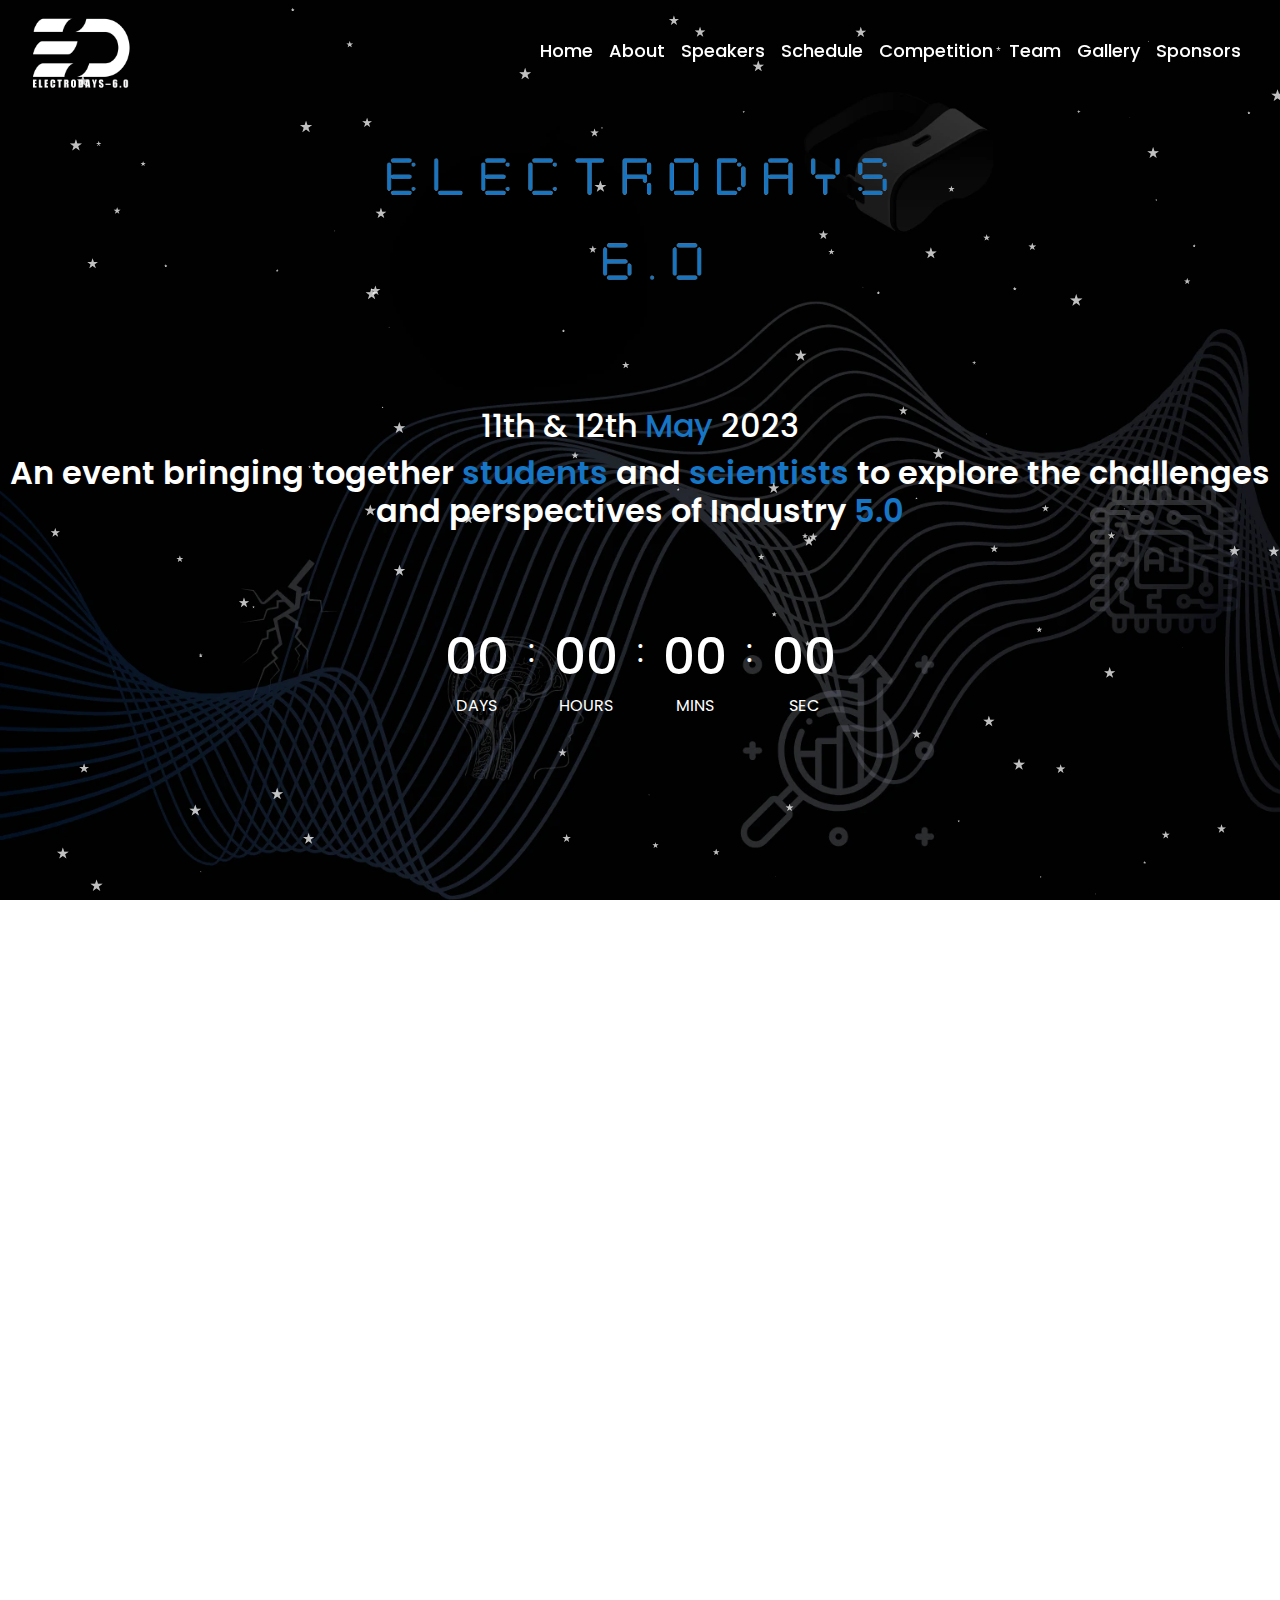
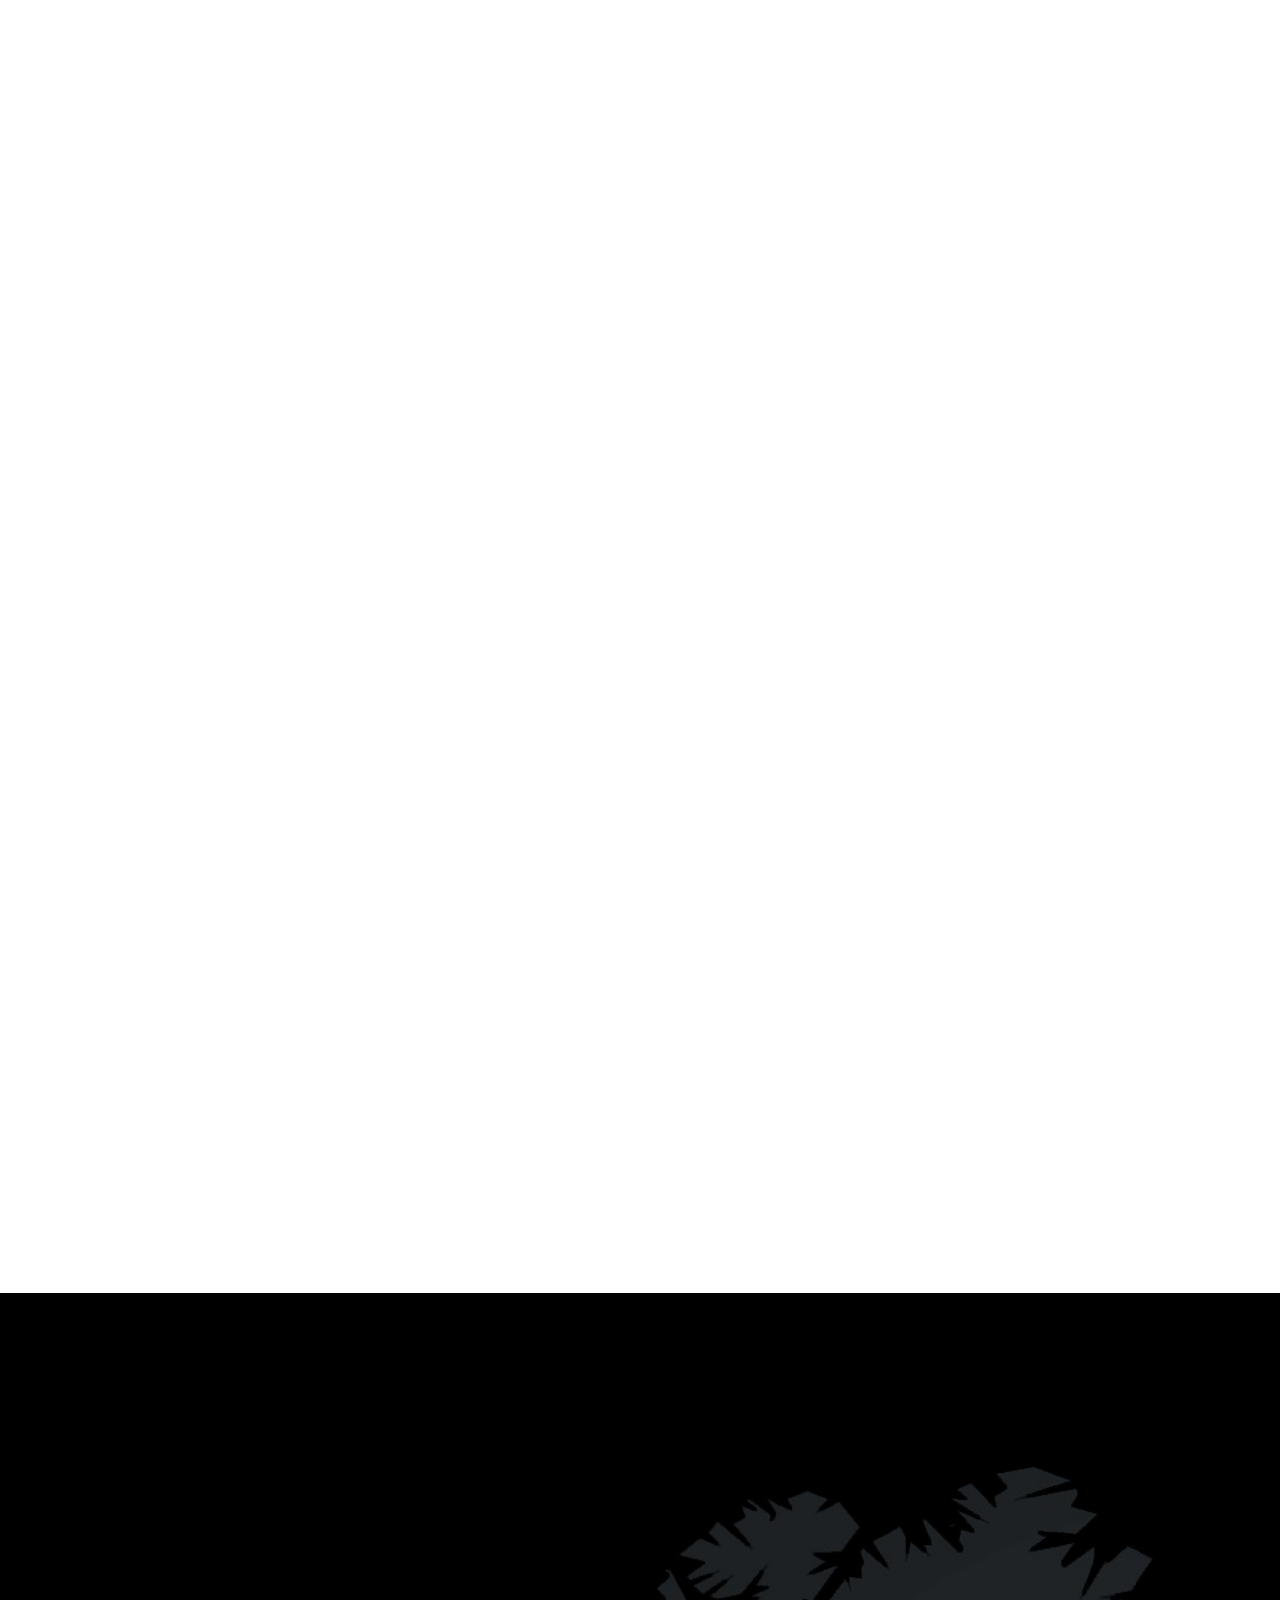
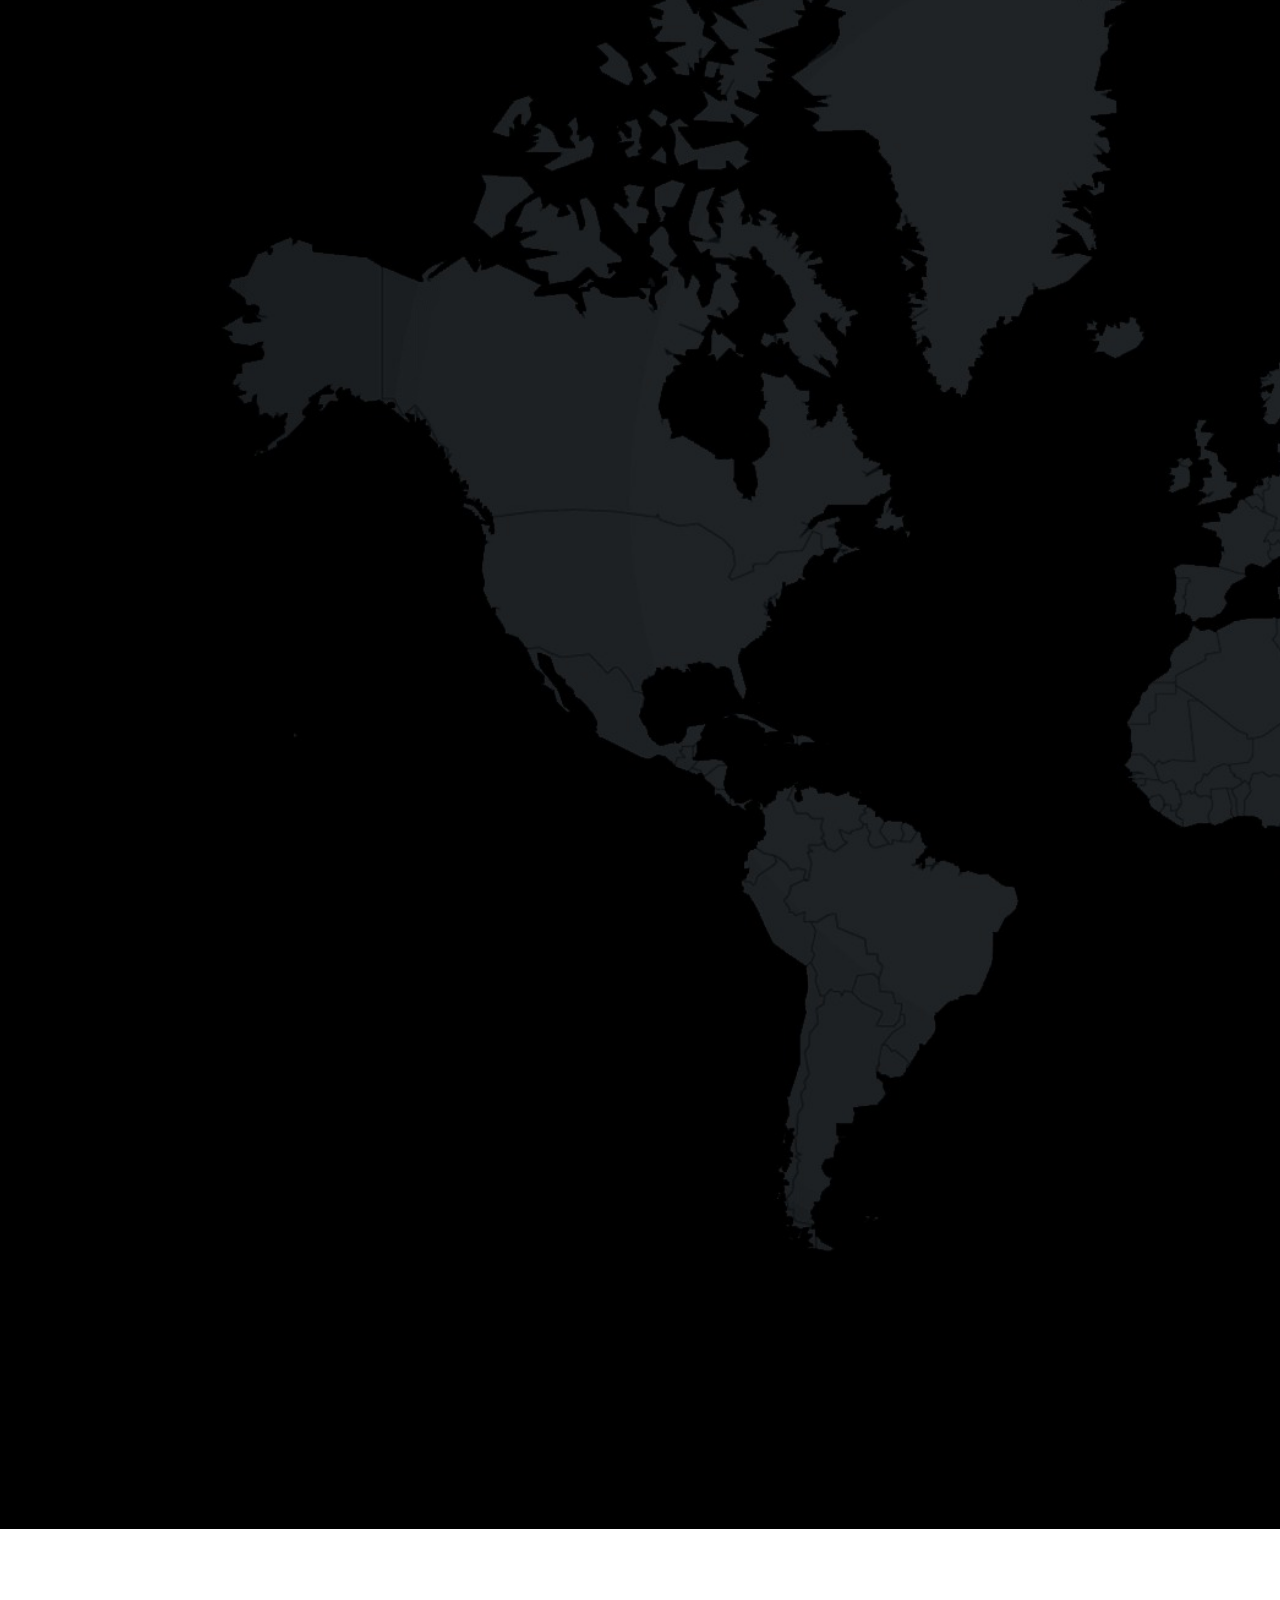
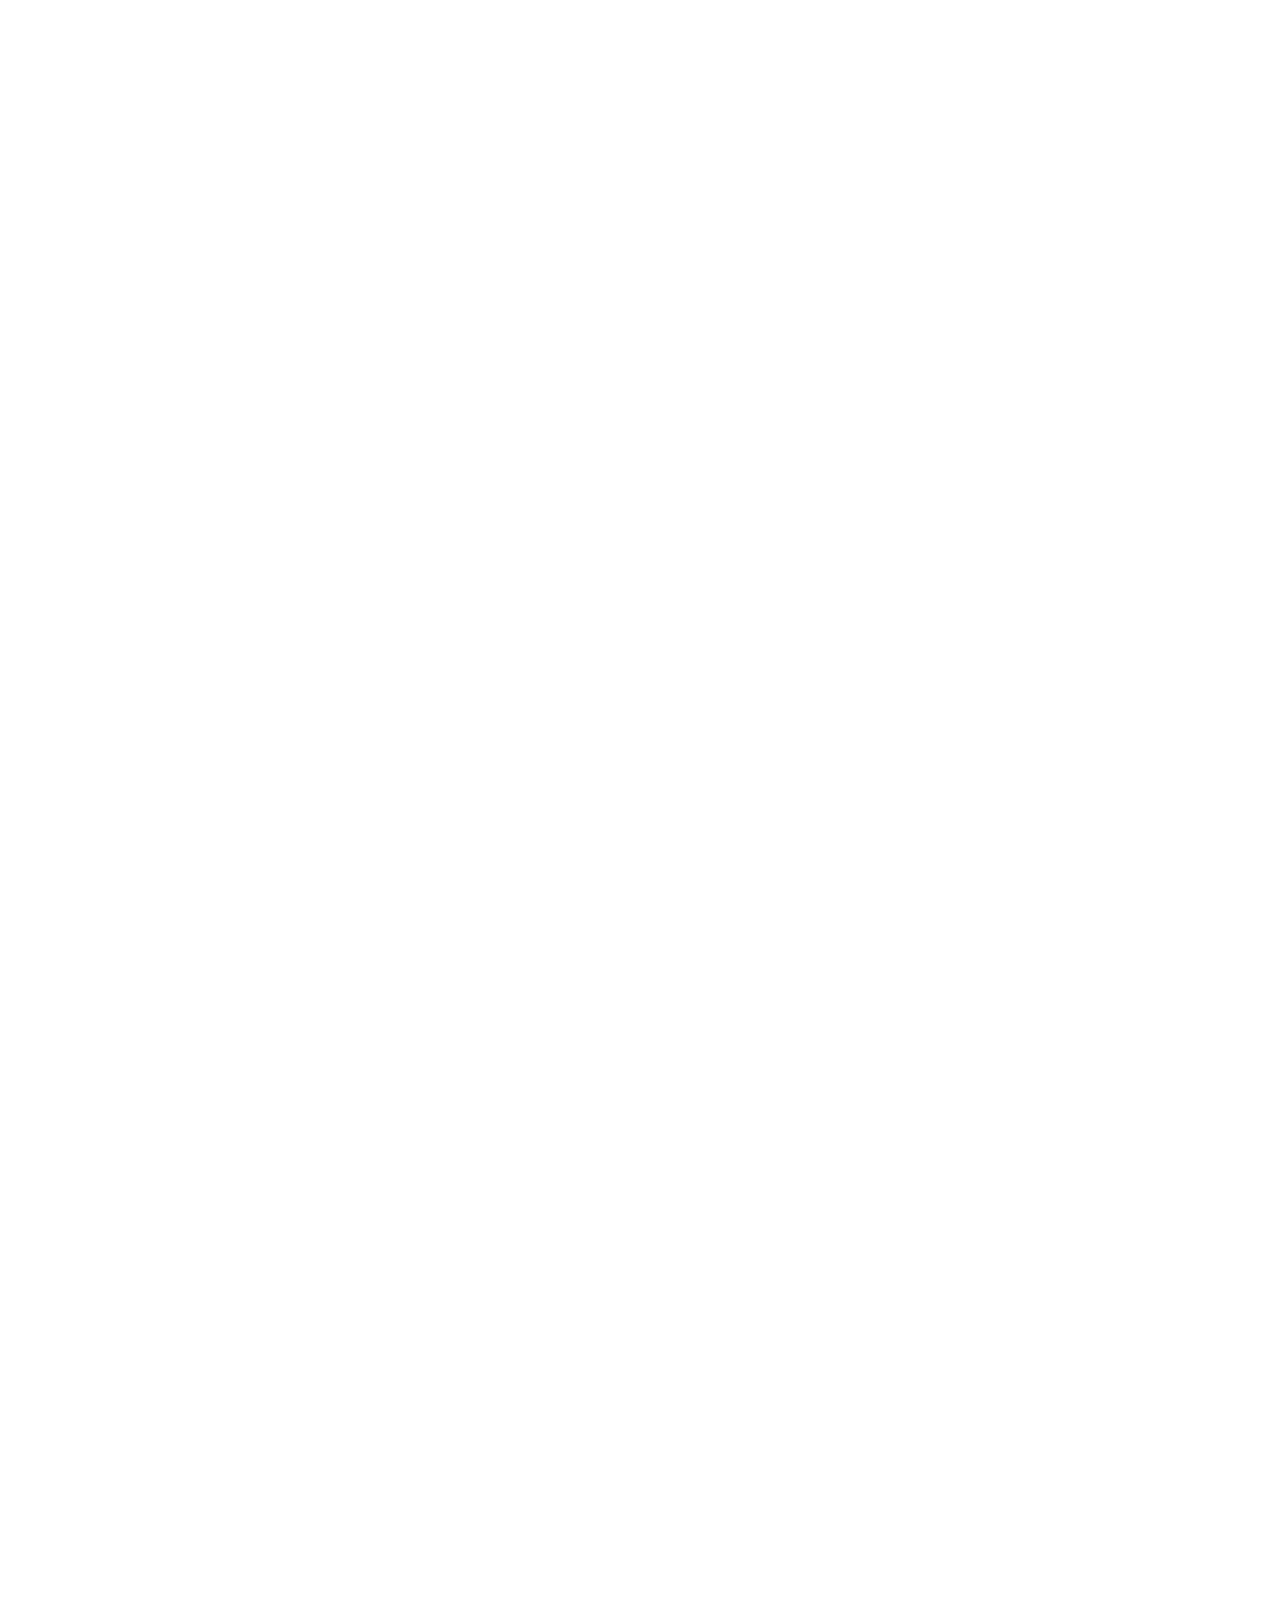
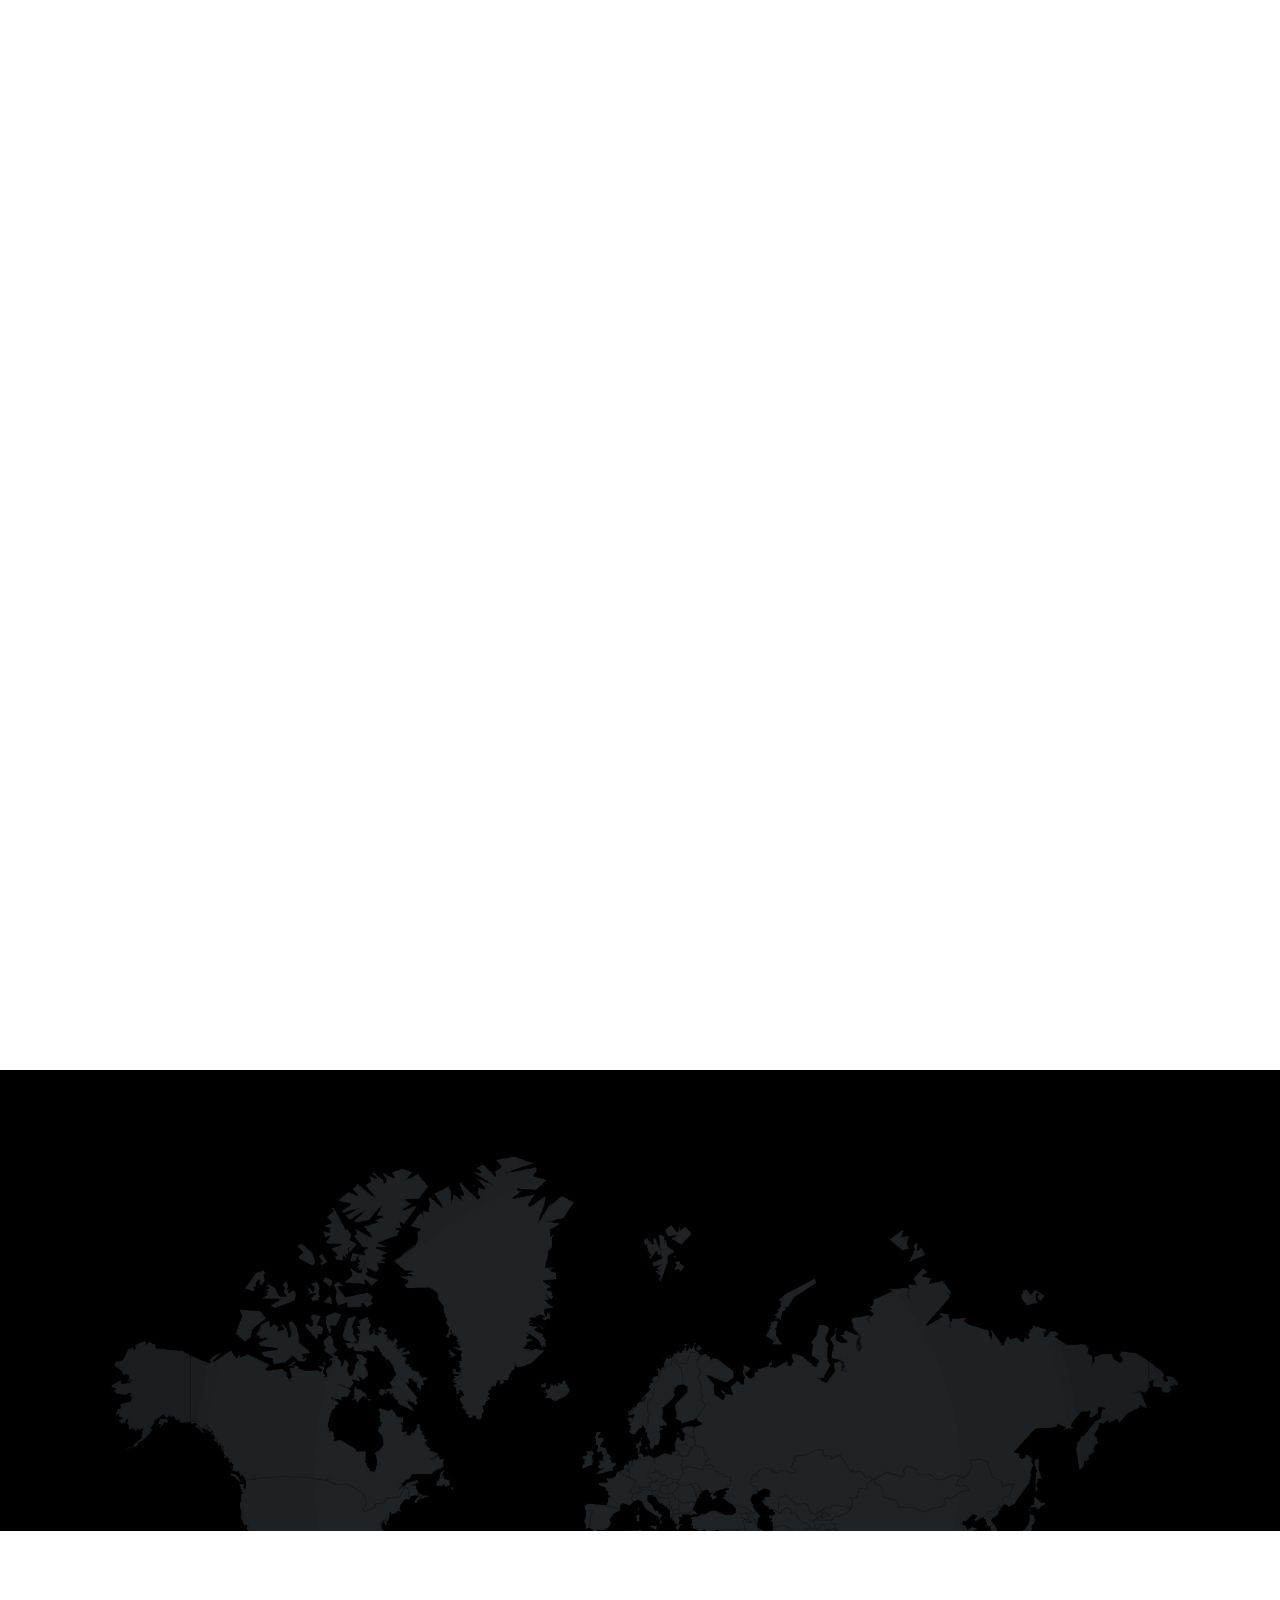
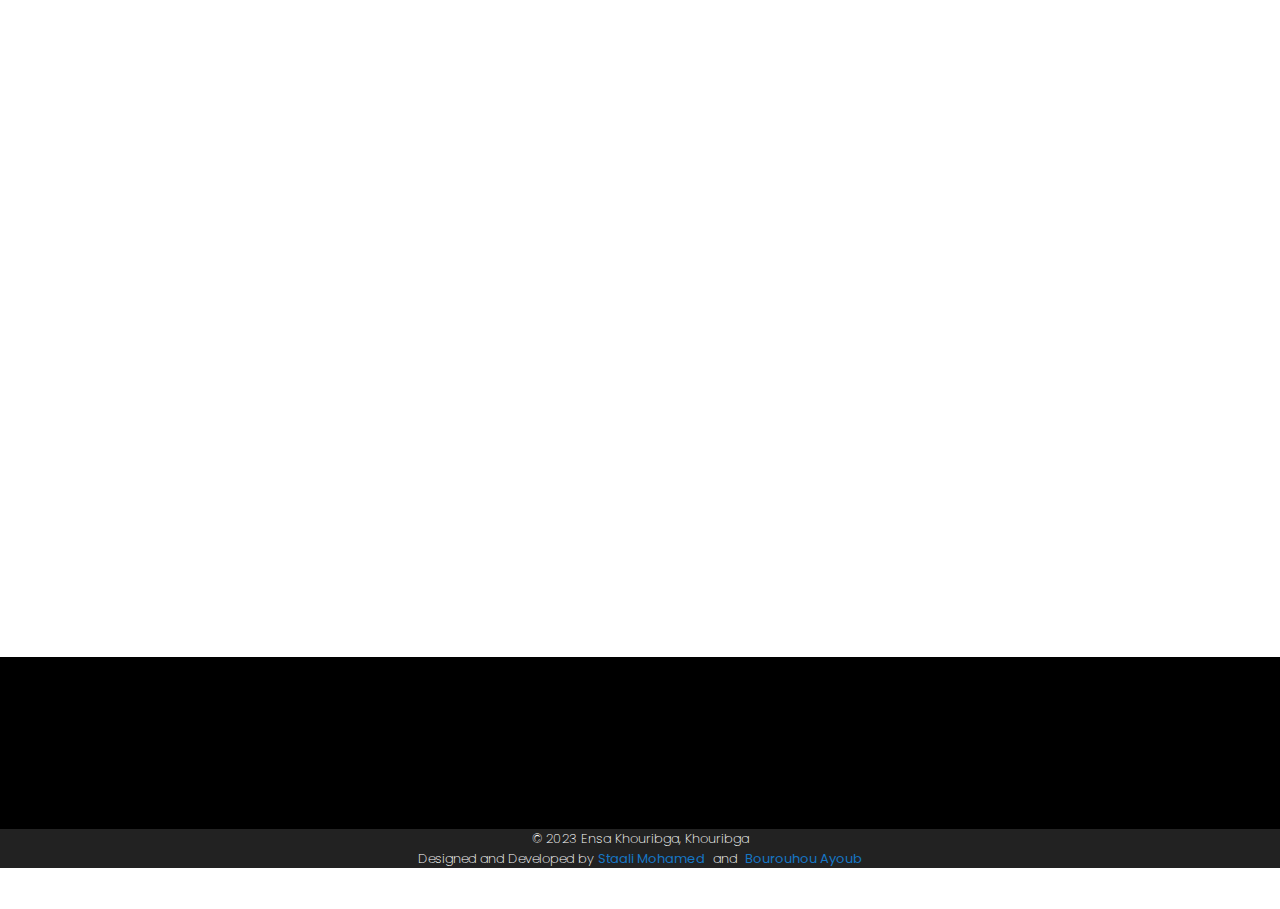
==== index.html @ bda68b0b "adding speakers" ====
<!DOCTYPE html>
<html>
<head>
  <meta name="viewport" content="width=device-width, initial-scale=1.0">

  <link rel="shortcut icon" href="/assets-pictures/ED-logo.webp">

  <!-- Keywords and Tags -->
  <meta name="description" content="ElectroDays 6.0 = organised event. 11th May, at Ensa khouribga, khouribga.">
  <meta name="keywords" content="ElectroDays, National School of Applied Sciences, Khouribga, Technology and Science , event, talks">
  <meta name="robots" content="noindex" />
  <!-- Social media tags -->
  <!-- Open Graph -->
  <meta property="og:title" content="ElectroDaysEvent6.0">
  <meta property="og:description" content="Technology and Science, 11 May, at Ensa khouribga, khouribga.">
  <meta property="og:url" content="https://electrodays.com">




  <title>Electrodays - Event 6.0</title>

  <link rel="stylesheet" href="https://maxcdn.bootstrapcdn.com/bootstrap/4.0.0/css/bootstrap.min.css">
  <link rel="stylesheet" type="text/css" href="css/style.css">
  <link rel="stylesheet" type="text/css" href="css/loader.css">
  <link rel="stylesheet" href="https://unpkg.com/aos@next/dist/aos.css" />
  <script src="https://unpkg.com/aos@next/dist/aos.js"></script>

</head>
<body>
  <div class="se-pre-con">
    <div class="drawing" id="loading">
      <div class="loading-dot"></div>
    </div>
  </div>
  <script>
    AOS.init();
  </script>

  <div id="main">
    <div id="particles-js"></div>
    <header>
      <nav class="navbar navbar-expand-lg navbar-dark bg-trans sticky-top">
        <div class="container-fluid">
          <a class="navbar-brand" href="#">
            <img src="/assets-pictures/ED-blanc-removebg.webp" alt="">
          </a>
          <button class="navbar-toggler" type="button" data-toggle="collapse" data-target="#navbarResponsive" aria-controls="navbarResponsive" aria-expanded="false" aria-label="Toggle navigation">
            <span class="navbar-toggler-icon"></span>
          </button>
          <div class="collapse navbar-collapse" id="navbarResponsive">
            <ul class="navbar-nav ml-auto">
              <li class="nav-item">
                <a class="nav-link" href="#home">Home
                </a>
              </li>
              <li class="nav-item">
                <a class="nav-link" href="#section2">About</a>
              </li>
              <li class="nav-item">
                <a class="nav-link" href="#speakers">Speakers</a>
              </li>
              <li class="nav-item">
                <a class="nav-link" href="#section3">Schedule</a>
              </li>
              <li class="nav-item">
                <a class="nav-link" href="#compitition">Competition</a>
              </li>
              <li class="nav-item">
                  <a class="nav-link" href="#ourteam">Team</a>
                </li>
              <li class="nav-item">
                <a class="nav-link" href="#gallery">Gallery</a>
              </li>
              <li class="nav-item">
                <a class="nav-link" href="#sponsors">Sponsors</a>
              </li>
                
              </ul>
            </div>
          </div>
      </nav>
    </header>
      <div class="container-fluid">
        <div class="row">
          <div class="main-body text-center pt-3">
            <div class="maintitle">
              <img src="/assets-pictures/ELECTRODAYS_6.0-4-removebg-preview.webp">
            </div>
            <div class="dateandplace">
              <h1 class="fs-32 text-white  fw-500">11th & 12th <span class="text-base-color">May</span> 2023 </h1>
              <h1 class="fs-32 text-white  fw-600"> An event bringing together <span class="text-base-color">students</span> and <span class="text-base-color">scientists</span> to explore the challenges and perspectives of Industry <span class="text-base-color">5.0</span> </h1>
            </div>
            <div class="countdown-timer">
              <div class="days">
                <span class="value" id="days">00</span><br>
                <span class="label">DAYS</span>
              </div>
              <span class="colon">:</span>
              <div class="hours">
                <span class="value" id="hours">00</span><br>
                <span class="label">HOURS</span>
              </div>
              <span class="colon">:</span>
              <div class="minutes">
                <span class="value" id="minutes">00</span><br>
                <span class="label">MINS</span>
              </div>
              <span class="colon">:</span>
              <div class="seconds">
                <span class="value" id="seconds">00</span><br>
                <span class="label">SEC</span>
              </div>
            </div>
          </div>
        </div>
      </div>
    </div>
    <div id="section2">
      <h1 class="text-black section2title ff-mont pt-2 fs-40 fw-600" data-aos="fade-up">ELECTO DAYS<span class="text-base-color"> Event 6.0</span></h1>
      <div class="about-us mt-4" data-aos="fade-up" data-aos-duration="1000" >
        <div class="container-fluid">
         <div class="about-main">
          <div class="row">
           <div class="col-md-6">
            <!-- TODO: Add video -->
            <div style="position:relative;height:0;padding-bottom:56.25%"><video src="" width="640" height="360" frameborder="0" style="position:absolute;width:100%;height:100%;left:0" controls autoplay type="video/mp4" id="vid"></video>
            </div>
          </div>
          <div class="col-md-6">
           <div class="about-ted">
            <p class="text-black fs-18 fw-400">
              The Department of Electrical Engineering at the National School of Applied Sciences in Khouribga is organizing the sixth edition of Electrodays on May 11th and 12th, under the theme "Industry 5.0: Challenges and Perspectives." This annual event brings together students, teachers, and businesses to discuss advances in new technologies in the field of electrical engineering.
The organizing committee has chosen Industry 5.0 as the central topic of this edition to analyze the challenges and perspectives of this new industrial era. The following questions will be addressed:
What does the fifth industrial revolution entail?
What are its challenges and perspectives?
What will be the energy policy during this new era?
High-level speakers, including researchers and experts, will participate in conferences and roundtable discussions to share their ideas on the subject. The event also includes an exhibition of different companies in the field, offering students the opportunity to secure an internship, meet award winners, and engage in direct dialogue with company executives.
Finally, the event will feature the international robotics competition "CROMEK," putting several robotics enthusiasts to the test. Come participate in this exciting event to discover the latest advances in electrical engineering and explore the challenges and perspectives of Industry 5.0.</p>
          </div>
        </div>
      </div>
      </div>
    </div>
  </div>
  
</div>
<div id="speakers">
  <div class="container-fluid">
    <div class="row text-center">
      <div class="speakers-title text-center m-3">
       <h1 class="text-black section2title p-3 fs-40 fw-600 ff-mont"  data-aos="fade-up"><span class="text-base-color ">SPEAKERS</span></h1>
     </div>
   </div>
 </div>
 <div class="speaker">
   <div class="container-fluid">
    <!-- Row start -->
    <div class="row">
      <div class="col-md-3">
        <div class="speakers-box" data-aos="zoom-in" data-aos-duration="1000">
          <div class="speakers-imgbox">
            <img src="/assets-pictures/speaker-1.webp">
          </div>
          <div class="speakers-txtbox">
            <h1 class="fs-25 fw-900">Michael Rada</h1>
            <p class="fs-18 fw-500">Gymnasium J.A.Komenskeho, <br>Tchèque</p>
            <a href="Michael-Rada.html"><p class="fs-14 text-base-color">CLICK HERE FOR BRIEF PROFILE OF MICHAEL RADA</p></a>
            </div>
          </div>
      </div>
      <div class="col-md-3">
       <div class="speakers-box" data-aos="zoom-in" data-aos-duration="1000">
            <div class="speakers-imgbox">
              <img src="/assets-pictures/speaker-2.webp">
            </div>
            <div class="speakers-txtbox">
              <h1 class="fs-25 fw-900">Abdelhadi EL Falaki PhD</h1>
              <p class="fs-18 fw-500">Université de Technologie de <br> Compiègne (UTC) - France</p>
              <a href="Abdelhadi-elfalaki.html"><p class="fs-14 text-base-color">CLICK HERE FOR BRIEF PROFILE OF ABDELHADI EL FALAKI</p></a>
            </div>
          </div>
        </div>
        <div class="col-md-3">
          <div class="speakers-box" data-aos="zoom-in" data-aos-duration="1000">
          <div class="speakers-imgbox">
            <img src="/assets-pictures/speaker-3.webp">
          </div>
          <div class="speakers-txtbox">
            <h1 class="fs-25 fw-900">Youssef Ennacir</h1>
            <p class="fs-18 fw-500">Ecole Mohammedia D'Ingenieurs - ISCAE</p>
            <a href="Youssef-Ennacir.html"><p class="fs-14 text-base-color">CLICK HERE FOR BRIEF PROFILE OF YOUSSEF ENNACIR</p></a>
          </div>
        </div>
        </div>
        <div class="col-md-3">
          <div class="speakers-box" data-aos="zoom-in" data-aos-duration="1000">
            <div class="speakers-imgbox">
              <img src="/assets-pictures/speaker-4.webp">
            </div>
            <div class="speakers-txtbox">
              <h1 class="fs-25 fw-900">Ait El Hadj Hassan Matai</h1>
              <p class="fs-18 fw-500">IAE St Nazair - KB London University - UC Louvain- HARVARD- ESSEC</p>
              <a href="Ait-El-Hadj-Hassan-Matai.html"><p class="fs-14 text-base-color">CLICK HERE FOR BRIEF PROFILE OF AIT EL HADJ HASSAN MATAI</p></a>
            </div>
          </div>
        </div>
      </div>
      <!-- Row end -->

      <!-- Row start -->
    <div class="row">
      <div class="col-md-3">
        <div class="speakers-box" data-aos="zoom-in" data-aos-duration="1000">
          <div class="speakers-imgbox">
            <img src="/assets-pictures/speaker-5.webp">
          </div>
          <div class="speakers-txtbox">
            <h1 class="fs-25 fw-900">Zerhouni Abdellah</h1>
            <p class="fs-18 fw-500">Responsible for professional integration at the INDH platform <br>
              Researcher at Hassan II University</p>
            <a href="Zerhouni-Abdellah.html"><p class="fs-14 text-base-color">CLICK HERE FOR BRIEF PROFILE OF ZERHOUNI ABDELLAH</p></a>
            </div>
          </div>
      </div>
      <div class="col-md-3">
       <div class="speakers-box" data-aos="zoom-in" data-aos-duration="1000">
            <div class="speakers-imgbox">
              <img src="/assets-pictures/speaker-7.webp">
            </div>
            <div class="speakers-txtbox">
              <h1 class="fs-25 fw-900">Oumayma Graoui</h1>
              <p class="fs-18 fw-500">Human Resources Director at Shellboxes | Human Resources Director at Octav</p>
              <a href="Oumayma-Graoui.html"><p class="fs-14 text-base-color">CLICK HERE FOR BRIEF PROFILE OF OUMAYMA GRAOUI</p></a>
            </div>
          </div>
        </div>
        <div class="col-md-3">
          <div class="speakers-box" data-aos="zoom-in" data-aos-duration="1000">
          <div class="speakers-imgbox">
            <img src="/assets-pictures/speaker-6.webp">
          </div>
          <div class="speakers-txtbox">
            <h1 class="fs-25 fw-900">Jordi Carrabina</h1>
            <p class="fs-18 fw-500">Director Of Centre for Ambient intelligence and Accessibility - Catalonia</p>
            <a href="Jordi-Carrabina.html"><p class="fs-14 text-base-color">CLICK HERE FOR BRIEF PROFILE OF JORDI CARRABINA</p></a>
          </div>
        </div>
        </div>
        <div class="col-md-3">
          <div class="speakers-box" data-aos="zoom-in" data-aos-duration="1000">
            <div class="speakers-imgbox">
              <img src="/assets-pictures/speaker-8.webp">
            </div>
            <div class="speakers-txtbox">
              <h1 class="fs-25 fw-900">Youness Bouthir</h1>
              <p class="fs-18 fw-500">Administrative and Financial Director of Digital Schools (1337 and YouCode Morocco) and Adjunct University Lecturer</p>
              <a href="Youness-Bouthir.html"><p class="fs-14 text-base-color">CLICK HERE FOR BRIEF PROFILE OF YOUNESS BOUTHIR</p></a>
            </div>
          </div>
        </div>
      </div>
      <!-- Row end -->
    </div>
  </div>
</div>
<div id="section3">
  <div class="container-fluid">
    <div class="row text-center">
      <div class="pastevents pt-3" data-aos="fade-up" >
        <h1 class="text-white fs-40 fw-900"><span class="cl-red fw-800 font-family-alt">Event</span> Schedule</h1>
    </div>
    </div>
  </div>
  <div class="container-fluid">
    <div class="container" data-aos="fade-up" data-aos-duration="1000">
      <!-- Day 1 Part -->
      <div class="day-one">
        <div class="title">
          <h4 class="text-white fs-25 fw-900">Day<span class="cl-red fw-800 font-family-alt"> 1</span></h4>
        </div>

        <!--! Item Start -->
        <div class="resume-item">
          <div class="item-arrow"></div>
          <h5 class="text-white fs-22 fw-900">09:00</h5>
          <p class="text-justify text-white fs-16 fw-500">Welcoming guests</p>
        </div>
        <!--! Item End -->

        <!--! Item Start -->
        <div class="resume-item">
          <div class="item-arrow"></div>
          <h5 class="text-white fs-22 fw-900">09:45</h5>
          <p class="text-justify text-white fs-16 fw-500">Opening speech of event 6.0
            <ul class="text-justify text-white fs-16 fw-500">
              <li>President of USMS <br>
              <span class="cl-red fw-800 font-family-alt fs-14">Mr. MUSTAPHA ABOUMAAROUF</span></li>
              <li>Director of ENSA Khouribga <br>
              <span class="cl-red fw-800 font-family-alt fs-14">Mr. MOHAMMED SAJIEDDINE</span></li>
              <li>Coordinator of Electrical Engineering Department <br>
              <span class="cl-red fw-800 font-family-alt fs-14">Mr. SALAH EDDINE KHAMLICH</span></li>
              <li>President of ELECTRODAYS 6.0 <br>
              <span class="cl-red fw-800 font-family-alt fs-14">Mr. SOUFIANE DAIF</span></li>
              <li>Founder of Industry 5.0</li>
            </ul>
          </p>
        </div>
        <!--! Item End -->

        <!--! Item Start -->
        <div class="resume-item">
          <div class="item-arrow"></div>
          <h5 class="text-white fs-22 fw-900">10:30</h5>
          <p class="text-justify text-white fs-14 fw-500">
            1st Conference
          </p>
        </div>
        <!--! Item End -->
        
        <!--! Item Start -->
        <div class="resume-item">
          <div class="item-arrow"></div>
          <h5 class="text-white fs-22 fw-900">11:35</h5>
          <p class="text-justify text-white fs-16 fw-500">Visit to the forum and projects</p>
        </div>
        <!--! Item End -->

        <!--! Item Start -->
        <div class="resume-item">
          <div class="item-arrow"></div>
          <h5 class="text-white fs-22 fw-900">12:20</h5>
          <p class="text-justify text-white fs-16 fw-500">Pause-Café</p>
        </div>
        <!--! Item End -->

        <!--! Item Start -->
        <div class="resume-item">
          <div class="item-arrow"></div>
          <h5 class="text-white fs-22 fw-900">12:40</h5>
          <p class="text-justify text-white fs-16 fw-500">2nd Conference</p>
        </div>
        <!--! Item End -->
        <div class="title bg-grey">
          <h4 class="text-white fs-25 fw-900">14h00 - <span class="cl-red fw-800 font-family-alt"> Lunch break </span> - 16h00</h4>
        </div>

        <!--! Item Start -->
        <div class="resume-item">
          <div class="item-arrow"></div>
          <h5 class="text-white fs-22 fw-900">16:00</h5>
          <p class="text-justify text-white fs-16 fw-500">Roundtable discussion</p>
        </div>
        <!--! Item End -->

        <!--! Item Start -->
        <div class="resume-item">
          <div class="item-arrow"></div>
          <h5 class="text-white fs-22 fw-900">16:50</h5>
          <p class="text-justify text-white fs-16 fw-500">Coaching</p>
        </div>
        <!--! Item End -->

        <!--! Item Start -->
        <div class="resume-item">
          <div class="item-arrow"></div>
          <h5 class="text-white fs-22 fw-900">17:35</h5>
          <p class="text-justify text-white fs-16 fw-500">Entertainment</p>
        </div>
        <!--! Item End -->
      </div>

      <!-- Day 2 Part -->
      <div class="day-two">
        <div class="title">
          <h4 class="text-white fs-25 fw-900">Day<span class="cl-red fw-800 font-family-alt"> 2</span></h4>
        </div>

        <!--! Item Start -->
        <div class="resume-item">
          <div class="item-arrow"></div>
          <h5 class="text-white fs-22 fw-900">09:30</h5>
          <p class="text-justify text-white fs-16 fw-500">Opening speech
            <ul class="text-justify text-white fs-16 fw-500">
              <li>Director's speech of ENSA Khouribga<br>
                <span class="cl-red fw-800 font-family-alt fs-14">Mr. MOHAMMED SAJIEDDINE</span></li>
              <li>Speech of the President of OPEN MIND club<br>
                <span class="cl-red fw-800 font-family-alt fs-14">SALMA GHOUNAN</span></li>
            </ul>
          </p>
        </div>
        <!--! Item End -->

        <!--! Item Start -->
        <div class="resume-item">
          <div class="item-arrow"></div>
          <h5 class="text-white fs-22 fw-900">09:45</h5>
          <p class="text-justify text-white fs-16 fw-500">
            3rd Conference
          </p>
        </div>
        <!--! Item End -->

        <!--! Item Start -->
        <div class="resume-item">
          <div class="item-arrow"></div>
          <h5 class="text-white fs-22 fw-900">10:00</h5>
          <p class="text-justify text-white fs-16 fw-500">Start of CROMEK 6.0 competition (1st Trial)</p>
        </div>
        <!--! Item End -->

        <!--! Item Start -->
        <div class="resume-item">
          <div class="item-arrow"></div>
          <h5 class="text-white fs-22 fw-900">11:00</h5>
          <p class="text-justify text-white fs-16 fw-500">Selection of projects for the ideas competition</p>
        </div>
        <!--! Item End -->

        <!--! Item Start -->
        <div class="resume-item">
          <div class="item-arrow"></div>
          <h5 class="text-white fs-22 fw-900">13:30</h5>
          <p class="text-justify text-white fs-16 fw-500"><ul class="text-justify text-white fs-16 fw-500">
            <li>Presentation of projects for the ideas competition</li>
            <li>Continuation of CROMEK competition (2nd Trial)</li>
          </ul></p>
        </div>
        <!--! Item End -->

        <div class="title bg-grey">
          <h4 class="text-white fs-25 fw-900">15h30 - <span class="cl-red fw-800 font-family-alt"> Lunch break </span> - 16h30</h4>
        </div>

        <!--! Item Start -->
        <div class="resume-item">
          <div class="item-arrow"></div>
          <h5 class="text-white fs-22 fw-900">16:30</h5>
          <p class="text-justify text-white fs-16 fw-500">Sharing experiences</p>
        </div>
        <!--! Item End -->

        <!--! Item Start -->
        <div class="resume-item">
          <div class="item-arrow"></div>
          <h5 class="text-white fs-22 fw-900">17:15</h5>
          <p class="text-justify text-white fs-16 fw-500">Announcement of results</p>
        </div>
        <!--! Item End -->

        <!--! Item Start -->
        <div class="resume-item">
          <div class="item-arrow"></div>
          <h5 class="text-white fs-22 fw-900">18:00</h5>
          <p class="text-justify text-white fs-16 fw-500">Closing of the event</p>
        </div>
        <!--! Item End -->
      </div>
    </div>
  </div>
</div>

<!-- ---------------------------------------------- -->
<div id="compitition">
  <div class="container-fluid">
    <div class="row text-center">
      <div class="speakers-title text-center">
       <h1 class="text-black section2title  fs-40 fw-600 ff-mont"  data-aos="fade-up"><span class="text-base-color ">COMPETITION</span></h1>
     </div>
   </div>
   <div class="about-us mt-4" data-aos="fade-up" data-aos-duration="1000" >
    <div class="container-fluid">
     <div class="about-main">
      <div class="row">
        <div class="col-md-6">
          <div class="about-ted">
           <p class="text-black fs-14 fw-400">
            Since its creation, the OPEN MIND club at the National School of Applied Sciences in
            Khouribga has been annually organizing the CROMEK International Robotics
            Competition. CROMEK is a competition open to anyone interested in the field of robotics
            and its applications. It is a real platform for meetings and exchanging ideas between
            students from different international schools and universities. This year, CROMEK is
            back in May 2023 at the National School of Applied Sciences in Khouribga for its 6th
            edition. This edition is open to an international audience in substance and form.
            
            Indeed, the planned challenges not only present a playful and technological challenge
            but also a creative one, both in terms of technical aspects and time management. This
            event is aimed at people with innovative ideas, passionate about robotics and new
            technologies. CROMEK participants gather to share their ideas, knowledge, and skills in
            advanced sciences, to debate around a smoking engine and admire the tricks and
            systems invented. In fact, it is a time of entertainment for a varied and warm audience
            who come to encourage all these young people and observe the robots up close and in
            action. This competition allows young people to be the actors of their learning and to
            put into practice knowledge, know-how, and soft skills, and to showcase their
            achievements by participating in a playful and friendly technological event.</p>
         </div>
       </div>
       <div class="col-md-6 center">
        <div class="btn-container">
          <div class="joinusbutton fs-18 fw-500">
          <a href="https://docs.google.com/forms/d/e/1FAIpQLScfSdWc9yJXDT0F0GQstUj-O9opsRItqCU5iuYNF0i5nYEAvg/viewform " target="_blank">JOIN US</a>
        </div>
          <div class="joinusbutton fs-18 fw-500">
          <a href="https://drive.google.com/drive/u/0/folders/1Fudwdfx5nZ3fSxGcpdAVuWfOh0anerbT " target="_blank">MORE INFOS</a>
        </div>
        </div>
      </div>
  </div>
  </div>


  <!-- comp row here -->
  <div class="row row-grid">
    <div class="text-center center" data-aos="fade-up" data-aos-duration="500">
      <div class="compititionimg" data-small="small">
       <img src="/assets-pictures/compitition/AIAC.png">
      </div>
    </div>
    <div class=" text-center center" data-aos="fade-up" data-aos-duration="500">
      <div class="compititionimg " >
        <img src="/assets-pictures/compitition/ECC.png">
      </div>
    </div>
    <div class=" text-center center" data-aos="fade-up" data-aos-duration="500">
     <div class="compititionimg " >
     <img src="/assets-pictures/compitition/EIDIA.png">
 </div>
 </div>
    <div class=" text-center center" data-aos="fade-up" data-aos-duration="500">
     <div class="compititionimg  center">
     <img src="/assets-pictures/compitition/EMI.png">
 </div>
 </div>
    <div class=" text-center center" data-aos="fade-up" data-aos-duration="500">
     <div class="compititionimg  center">
     <img src="/assets-pictures/compitition/ENSA BERRECHID.png">
 </div>
 </div>
    <div class=" text-center center" data-aos="fade-up" data-aos-duration="500">
     <div class="compititionimg center">
     <img src="/assets-pictures/compitition/ENSA JEDIDA.png">
 </div>
 </div>
    <div class=" text-center center" data-aos="fade-up" data-aos-duration="500">
     <div class="compititionimg center">
     <img src="/assets-pictures/compitition/ensa-kech.png">
 </div>
 </div>
    <div class=" text-center center" data-aos="fade-up" data-aos-duration="500">
     <div class="compititionimg center">
     <img src="/assets-pictures/compitition/UEMF.png">
 </div>
 </div>

    <div class="text-center center" data-aos="fade-up" data-aos-duration="500">
      <div class="compititionimg">
       <img src="/assets-pictures/compitition/ensam casa.png">
      </div>
    </div>
    <div class=" text-center center" data-aos="fade-up" data-aos-duration="500">
      <div class="compititionimg ">
        <img src="/assets-pictures/compitition/ensam-mk.png">
      </div>
    </div>
    <div class=" text-center center" data-aos="fade-up" data-aos-duration="500">
     <div class="compititionimg ">
     <img src="/assets-pictures/compitition/ensamrabat.png">
 </div>
 </div>
    <div class=" text-center center" data-aos="fade-up" data-aos-duration="500">
     <div class="compititionimg  center">
     <img src="/assets-pictures/compitition/FPK.png">
 </div>
 </div>
    <div class=" text-center center" data-aos="fade-up" data-aos-duration="500">
     <div class="compititionimg  center">
     <img src="/assets-pictures/compitition/FS meknes.png">
 </div>
 </div>
    <div class=" text-center center" data-aos="fade-up" data-aos-duration="500">
     <div class="compititionimg center" >
     <img src="/assets-pictures/compitition/FST BM.PNG">
 </div>
 </div>
    <div class=" text-center center" data-aos="fade-up" data-aos-duration="500">
     <div class="compititionimg center">
     <img src="/assets-pictures/compitition/FST TANGER.png">
 </div>
 </div>
</div>
</div>
</div>
 </div>
</div>

<!-- ------------------------------------------- -->
<div id="ourteam">
  <div class="container-fluid">
    <div class="row text-center">
      <div class="speakers-title text-center">
       <h1 class="text-black section2title  fs-40 fw-600 ff-mont"  data-aos="fade-up"><span class="text-base-color ">OUR TEAM</span></h1>
     </div>
   </div>
 </div>
  <div class="ourteamlist">
    <div class="container-fluid">
    <div class="row">
      <div class="ourteamtitle w-100 text-center m-3">
        <div class="text-black fw-500 fs-20 font-family-alt" data-aos="fade-up">ORGANISER</div>
      </div>
    </div>
    <div class="orgnisers">
    <div class="row d-flex justify-content-center">
      
      <div class="col-sm-3">
        <div class="teamprofile"  data-aos="zoom-in" data-aos-duration="1000"> 
          <div class="teamprofileimg">
             <img src="/assets-pictures/organiser.webp"> 
          </div>
          <div class="teamprofiletxt">
            <a href="https://www.linkedin.com/in/khamlich-salaheddine-271322137/" target="_blank"><h1 class="fs-16 fw-900">khamlich salaheddine</h1></a>
            <p class="fs-14 fw-500">Coordinator of the Electrodays event</p> 
          </div>
        </div>
      </div>
    </div>
    </div>
    <div class="row">
      <div class="ourteamtitle w-100 text-center m-3">
        <div class="text-black fw-500 fs-20 font-family-alt" data-aos="fade-up">DEVELOPERS</div>
      </div>
    </div>
    <div class="orgnisers">
    <div class="row d-flex justify-content-center">
      <div class="col-sm-3">
        <div class="teamprofile"  data-aos="zoom-in" data-aos-duration="1000">
          <div class="teamprofileimg">
             <img src="/assets-pictures/developer-1.webp"> 
          </div>
          <div class="teamprofiletxt">
            <a href="https://www.linkedin.com/in/ayoub-bourouhou-975483216/" target="_blank"><h1 class="fs-16 fw-900">Bourouhou Ayoub</h1></a>
            <p class="fs-14 fw-500">Member of the Electrodays Event</p> 
          </div>
        </div>
      </div>
      <div class="col-sm-3">
        <div class="teamprofile"  data-aos="zoom-in" data-aos-duration="1000"> 
          <div class="teamprofileimg">
             <img src="/assets-pictures/developer-2.webp"> 
          </div>
          <div class="teamprofiletxt">
            <a href="https://www.linkedin.com/in/simo-staali-5b9429249/" target="_blank"><h1 class="fs-16 fw-900">Staali Mohamed</h1></a>
            <p class="fs-14 fw-500">Engineer student at ENSA Khouribga</p> 
          </div>
        </div>
      </div>
    </div>
    </div>
    <div class="row ">
      <div class="ourteamtitle w-100 text-center m-3">
        <div class="text-black fw-500 fs-20 font-family-alt" data-aos="fade-up">CORE TEAM</div>
      </div>
    </div>
    <div class="coreteam">
    <div class="row d-flex justify-content-center">
      <div class="col-md-3">
        <div class="teamprofile"  data-aos="zoom-in" data-aos-duration="1000">
          <div class="teamprofileimg">
             <img src="/assets-pictures/daif-soufiane.webp"> 
          </div>
          <div class="teamprofiletxt">
            <a href="https://www.linkedin.com/in/soufiane-daif-a31322201/" target="_blank"><h1 class="fs-16 fw-900">Daif Soufiane</h1></a>
            <p class="fs-14 fw-500">President</p>
          </div>
        </div>
      </div>
      <div class="col-md-3">
        <div class="teamprofile"  data-aos="zoom-in" data-aos-duration="1000">
          <div class="teamprofileimg">
             <img src="/assets-pictures/el-rhririss-ikram.webp"> 
          </div>
          <div class="teamprofiletxt">
            <a href="https://www.linkedin.com/in/ikram-el-rhririss-547252231/" target="_blank"><h1 class="fs-16 fw-900">El Rhririss Ikram</h1></a> 
            <p class="fs-14 fw-500">Vice President</p>
          </div>
        </div>
      </div>
    </div>
    <div class="row d-flex justify-content-center">
      <div class="col-md-3">
        <div class="teamprofile"  data-aos="zoom-in" data-aos-duration="1000">
          <div class="teamprofileimg">
             <img src="/assets-pictures/zineb-elfoutouhi1.webp"> 
          </div>
          <div class="teamprofiletxt">
            <a href="https://www.linkedin.com/in/zineb-el-foutouhi/" target="_blank"><h1 class="fs-16 fw-900">El Foutouhi Zineb</h1></a>
            <p class="fs-14 fw-500">Responsible for the technical and Media Cell</p>
          </div>
        </div>
      </div>
      <div class="col-md-3">
        <div class="teamprofile"  data-aos="zoom-in" data-aos-duration="1000">
          <div class="teamprofileimg">
             <img src="/assets-pictures/sahil-chaimaa.webp"> 
          </div>
          <div class="teamprofiletxt">
            <a href="https://www.linkedin.com/in/chaimaa-sahil-00a6b921a/" target="_blank"><h1 class="fs-16 fw-900">Sahil Chaimaa</h1></a> 
            <p class="fs-14 fw-500">Responsible for the technical and Media Cell</p>
          </div>
        </div>
      </div>
      <div class="col-md-3">
        <div class="teamprofile"  data-aos="zoom-in" data-aos-duration="1000">
          <div class="teamprofileimg">
             <img src="/assets-pictures/agachour-aya.webp"> 
          </div>
          <div class="teamprofiletxt">
            <a href="https://www.linkedin.com/in/aya-agachour/" target="_blank"><h1 class="fs-16 fw-900">Agachour Aya</h1></a> 
            <p class="fs-14 fw-500">Chief of the sponsorship and Finance Cell</p>
          </div>
        </div>
      </div>
      <div class="col-md-3">
        <div class="teamprofile"  data-aos="zoom-in" data-aos-duration="1000">
          <div class="teamprofileimg">
             <img src="/assets-pictures/el-mouji-rida.webp"> 
          </div>
          <div class="teamprofiletxt">
            <a href="https://www.linkedin.com/in/rida-el-mouji/" target="_blank"><h1 class="fs-16 fw-900">El Mouji Rida</h1></a>
            <p class="fs-14 fw-500">Deputy Chief</p>
          </div>
        </div>
      </div>
    </div>
    <div class="row d-flex justify-content-center">
      <div class="col-md-3">
        <div class="teamprofile"  data-aos="zoom-in" data-aos-duration="1000">
          <div class="teamprofileimg">
             <img src="/assets-pictures/AIT-AMEUR-KHADIJA.webp"> 
          </div>
          <div class="teamprofiletxt">
            <a href="https://www.linkedin.com/in/khadija-ait-ameur-72bb841ba/" target="_blank"><h1 class="fs-16 fw-900">Ait Ameur Khadija</h1></a>
            <p class="fs-14 fw-500">Chief of the Communication Cell</p>
          </div>
        </div>
      </div>
      <div class="col-md-3">
        <div class="teamprofile"  data-aos="zoom-in" data-aos-duration="1000">
          <div class="teamprofileimg">
             <img src="/assets-pictures/kawtar-hdidou.webp"> 
          </div>
          <div class="teamprofiletxt">
            <a href="https://www.linkedin.com/in/kawtar-hdidou-416a94232/" target="_blank"><h1 class="fs-16 fw-900">Hdidou Kawtar</h1></a> 
            <p class="fs-14 fw-500">Deputy Chief</p>
          </div>
        </div>
      </div>
      <div class="col-md-3">
        <div class="teamprofile"  data-aos="zoom-in" data-aos-duration="1000">
          <div class="teamprofileimg">
             <img src="/assets-pictures/salam-otman.webp"> 
          </div>
          <div class="teamprofiletxt">
            <a href="https://www.linkedin.com/in/otman-salam-68b92a226/" target="_blank"><h1 class="fs-16 fw-900">Salam Otman</h1></a> 
            <p class="fs-14 fw-500">Chief of the organization and Logistics Cell</p>
          </div>
        </div>
      </div>
      <div class="col-md-3">
        <div class="teamprofile"  data-aos="zoom-in" data-aos-duration="1000">
          <div class="teamprofileimg">
             <img src="/assets-pictures/noura-mesrar.webp"> 
          </div>
          <div class="teamprofiletxt">
            <a href="https://www.linkedin.com/in/noura-mesrar-56081522b/" target="_blank"><h1 class="fs-16 fw-900">Mesrar Noura</h1></a>
            <p class="fs-14 fw-500">Deputy Chief</p>
          </div>
        </div>
      </div>

    </div>
    <div class="row d-flex justify-content-center">
      <div class="col-md-3">
        <div class="teamprofile"  data-aos="zoom-in" data-aos-duration="1000">
          <div class="teamprofileimg">
             <img src="/assets-pictures/ghounan-salma.webp"> 
          </div>
          <div class="teamprofiletxt">
            <a href="https://www.linkedin.com/in/salma-gh-7baaa2217/" target="_blank"><h1 class="fs-16 fw-900">Ghounan Salma</h1></a>
            <p class="fs-14 fw-500">Chief of the Competition Cell</p> 
          </div>
        </div>
      </div>
      <div class="col-md-3">
        <div class="teamprofile"  data-aos="zoom-in" data-aos-duration="1000">
          <div class="teamprofileimg">
             <img src="/assets-pictures/ewodo-pierre.webp"> 
          </div>
          <div class="teamprofiletxt">
            <a href="https://www.linkedin.com/in/bertried-ewodo/" target="_blank"><h1 class="fs-16 fw-900">Ewodo Pierre</h1></a> 
            <p class="fs-14 fw-500">Deputy Chief</p>
          </div>
        </div>
      </div>
      <div class="col-md-3">
        <div class="teamprofile"  data-aos="zoom-in" data-aos-duration="1000">
          <div class="teamprofileimg">
             <img src="/assets-pictures/ammari-lamyae.webp"> 
          </div>
          <div class="teamprofiletxt">
            <a href="https://www.linkedin.com/in/lamyae-ammari-21744919b/" target="_blank"><h1 class="fs-16 fw-900">Ammari Lamyae</h1></a> 
            <p class="fs-14 fw-500">Chief of the Forum Cell</p>
          </div>
        </div>
      </div>
      <div class="col-md-3">
        <div class="teamprofile"  data-aos="zoom-in" data-aos-duration="1000">
          <div class="teamprofileimg">
             <img src="/assets-pictures/islahi-youssef.webp"> 
          </div>
          <div class="teamprofiletxt">
            <a href="https://www.linkedin.com/in/youssef-islahi-2601571b5/" target="_blank"><h1 class="fs-16 fw-900">Islahi Youssef</h1></a>
            <p class="fs-14 fw-500">Deputy Chief</p>
          </div>
        </div>
      </div>

    </div>
    </div>
  </div>
</div>
</div>
<div id="gallery">
  <div class="container-fluid">
    <div class="row text-center">
      <div class="pastevents pt-3" data-aos="fade-up" data-aos-duration="1000" >
        <h1 class="text-white fs-40 fw-900"><span class="cl-red fw-800 font-family-alt">ElectroDAYS </span>Gallery</h1>
        <div class="pasteventtext">
      </div>
    </div>
    </div>
  </div>
  <div class="container-fluid">
    <div class="row text-center pt-1">
      <div class="carouseltedx pt-1" data-aos="fade-down" data-aos-duration="1000">
        <div id="carouselExampleControls" class="carousel slide" data-ride="carousel">
          <div class="carousel-inner">
            <div class="carousel-item active">
              <img src="/assets-pictures/gallery-1.webp" width="560" height="315" frameborder="0" allow="accelerometer; autoplay; encrypted-media; gyroscope; picture-in-picture">
            </div>
            <div class="carousel-item">
              <img src="/assets-pictures/gallery-2.webp" width="560" height="315" frameborder="0" allow="accelerometer; autoplay; encrypted-media; gyroscope; picture-in-picture">
            </div>
            <div class="carousel-item">
              <img src="/assets-pictures/gallery-3.webp" width="560" height="315" frameborder="0" allow="accelerometer; autoplay; encrypted-media; gyroscope; picture-in-picture">
            </div>
            <div class="carousel-item">
              <img src="/assets-pictures/gallery-4.webp" width="560" height="315" frameborder="0" allow="accelerometer; autoplay; encrypted-media; gyroscope; picture-in-picture">
            </div>
            <div class="carousel-item">
              <img src="/assets-pictures/gallery-5.webp" width="560" height="315" frameborder="0" allow="accelerometer; autoplay; encrypted-media; gyroscope; picture-in-picture">
            </div>
            <div class="carousel-item">
              <img src="/assets-pictures/gallery-6.webp" width="560" height="315" frameborder="0" allow="accelerometer; autoplay; encrypted-media; gyroscope; picture-in-picture">
            </div>
            <div class="carousel-item">
              <img src="/assets-pictures/gallery-7.webp" width="560" height="315" frameborder="0" allow="accelerometer; autoplay; encrypted-media; gyroscope; picture-in-picture">
            </div>
            <div class="carousel-item">
              <img src="/assets-pictures/gallery-8.webp" width="560" height="315" frameborder="0" allow="accelerometer; autoplay; encrypted-media; gyroscope; picture-in-picture">
            </div>
            <div class="carousel-item">
              <img src="/assets-pictures/gallery-9.webp" width="560" height="315" frameborder="0" allow="accelerometer; autoplay; encrypted-media; gyroscope; picture-in-picture">
            </div>
            <div class="carousel-item">
              <img src="/assets-pictures/gallery-10.webp" width="560" height="315" frameborder="0" allow="accelerometer; autoplay; encrypted-media; gyroscope; picture-in-picture">
            </div>
            <div class="carousel-item">
              <img src="/assets-pictures/gallery-11.webp" width="560" height="315" frameborder="0" allow="accelerometer; autoplay; encrypted-media; gyroscope; picture-in-picture">
            </div>
            <div class="carousel-item">
              <img src="/assets-pictures/gallery-12.webp" width="560" height="315" frameborder="0" allow="accelerometer; autoplay; encrypted-media; gyroscope; picture-in-picture">
            </div>
            <div class="carousel-item">
             <iframe width="560" height="310" src="https://www.google.com/maps/embed?pb=!1m18!1m12!1m3!1d3350.0375411997566!2d-6.915952584814912!3d32.89717568093584!2m3!1f0!2f0!3f0!3m2!1i1024!2i768!4f13.1!3m3!1m2!1s0xda69d51a4eccd09%3A0x2fe5964c283fb57a!2s%C3%89cole%20Nationale%20des%20Sciences%20Appliqu%C3%A9es%20de%20Khouribga!5e0!3m2!1sfr!2sma!4v1678982883047!5m2!1sfr!2sma" frameborder="none" allowfullscreen="" referrerpolicy="no-referrer-when-downgrade"></iframe>
            </div>
            <div class="carousel-item">
              <img src="/assets-pictures/ensa-1.webp" width="560" height="315" frameborder="0" allow="accelerometer; autoplay; encrypted-media; gyroscope; picture-in-picture">
            </div>
            <div class="carousel-item">
              <img src="/assets-pictures/ensa-2.webp" width="560" height="315" frameborder="0" allow="accelerometer; autoplay; encrypted-media; gyroscope; picture-in-picture">
            </div>
            <div class="carousel-item">
              <img src="/assets-pictures/ensa-3.webp" width="560" height="315" frameborder="0" allow="accelerometer; autoplay; encrypted-media; gyroscope; picture-in-picture">
            </div>
            <div class="carousel-item">
              <img src="/assets-pictures/ensa-4.webp" width="560" height="315" frameborder="0" allow="accelerometer; autoplay; encrypted-media; gyroscope; picture-in-picture">
            </div>
          </div>
          <a class="carousel-control-prev" href="#carouselExampleControls" role="button" data-slide="prev">
            <span class="carousel-control-prev-icon" aria-hidden="true"></span>
            <span class="sr-only">Previous</span>
          </a>
          <a class="carousel-control-next" href="#carouselExampleControls" role="button" data-slide="next">
            <span class="carousel-control-next-icon" aria-hidden="true"></span>
            <span class="sr-only">Next</span>
          </a>
        </div>
      </div>
    </div>
  </div>
</div>
<div id="sponsors" >
  <h1 class="text-black section2title pt-2 fs-40 fw-600 m-3 ff-mont text-center" data-aos="fade-up">OUR<span class="text-base-color "> SPONSORS</span> AND<span class="text-base-color "> MEDIAS</span></h1>
  <div class="container-fluid">
    <div class="row d-flex justify-content-center">
         <div class="col-md-2 m-3 text-center" data-aos="fade-up" data-aos-duration="500">
          <div class="sponsorsousimg" data-small="small">
          <img src="/assets-pictures/andalousia.webp">
      </div>
      </div>
         <div class="col-md-2 m-3 text-center center" data-aos="fade-up" data-aos-duration="500">
          <div class="sponsorsousimg">
          <img src="/assets-pictures/sidi ali.webp">
      </div>
      </div>
         <div class="col-md-2 m-3 text-center center" data-aos="fade-up" data-aos-duration="500">
          <div class="sponsorsousimg">
          <img src="/assets-pictures/auto hall.webp">
      </div>
      </div>
         <div class="col-md-2 m-3 text-center center" data-aos="fade-up" data-aos-duration="500">
          <div class="sponsorsousimg">
          <img src="/assets-pictures/cih.webp">
      </div>
      </div>
         <div class="col-md-2 m-3 text-center center" data-aos="fade-up" data-aos-duration="500">
          <div class="sponsorsousimg">
          <img src="/assets-pictures/first step.webp">
      </div>
      </div>
    </div>
    <div class="row d-flex justify-content-center">
         <div class="col-md-2 m-3 text-center" data-aos="fade-up" data-aos-duration="500">
          <div class="sponsorsousimg">
          <img src="/assets-pictures/menara.webp">
      </div>
      </div>
         <div class="col-md-2 m-3 text-center center" data-aos="fade-up" data-aos-duration="500">
          <div class="sponsorsousimg">
          <img src="/assets-pictures/index.webp">
      </div>
      </div>
         <div class="col-md-2 m-3 text-center center" data-aos="fade-up" data-aos-duration="500">
          <div class="sponsorsousimg" data-small="smaller">
          <img src="/assets-pictures/hit radio.webp">
      </div>
      </div>
      <div class="col-md-2 m-3 text-center center" data-aos="fade-up" data-aos-duration="500">
        <div class="sponsorsousimg" data-small="small">
          <img src="/assets-pictures/hespress.webp">
        </div>
      </div>
      <div class="col-md-2 m-3 text-center center" data-aos="fade-up" data-aos-duration="500">
        <div class="sponsorsousimg" data-small="small">
          <img src="/assets-pictures/hind-made.webp">
        </div>
      </div>
    </div>
    <div class="row d-flex justify-content-center ">
         <div class="col-md-2 m-3 text-center center" data-aos="fade-up" data-aos-duration="500">
          <div class="sponsorsousimg" data-big="bigger">
          <img src="/assets-pictures/media-shark.webp">
      </div>
      </div>
         <div class="col-md-2 m-3 text-center center" data-aos="fade-up" data-aos-duration="500">
          <div class="sponsorsousimg" data-big="bigger">
          <img src="/assets-pictures/studio-afriquia.webp">
      </div>
      </div>
         <div class="col-md-2 m-3 text-center center" data-aos="fade-up" data-aos-duration="500">
          <div class="sponsorsousimg">
          <img src="/assets-pictures/1337.webp">
      </div>
      </div>
         <div class="col-md-2 m-3 text-center center" data-aos="fade-up" data-aos-duration="500">
          <div class="sponsorsousimg center" data-big="big">
          <img src="/assets-pictures/Logo_Yassir.webp">
      </div>
      </div>
    </div>
  </div>
</div>

<div id="contactus">
  <div class="container-fluid">
    <div class="row d-flex justify-content-center" data-aos="fade-up">
      <div class="col-md-3 center">
      <div class="contactcontent  text-left">
        <h1 class="fs-19 text-base-color p-2 fw-400">Contact Us</h1>
        <div class="contactcontenttext text-left">
        <p class="fs-18 text-white fw-400 contactnumber">+212 672-013395</p>
        <p class="fs-18 text-white fw-400 contactmail">electrodays.event@gmail.com</p>
      </div>
      </div>
    </div>
    <div class="col-md-3 center">
      <div class="socialmedia">
        <h1 class="fs-19 text-white p-2 fw-400">Connect With Us</h1>
        <div class="socialmediaico">
        <a href="https://www.facebook.com/electrodays.event"  target="_blank"><img src="/assets-pictures/facebook-logo.png"></a>
        <a href="https://www.instagram.com/electrodays_event/"  target="_blank"><img src="/assets-pictures/instagram-logo.png"></a>
        <a href="https://www.linkedin.com/company/electrodays/"  target="_blank"><img src="/assets-pictures/linkedin-logo.png"></a>
      </div>
      </div>
    </div>
   
    <div class="col-md-3 center">
      <div class="footerlogo">
        <img src="/assets-pictures/ED-blanc-removebg.webp">
      </div>
    </div>
  </div>
  </div>
</div>
<footer class="text-center footer">
  <p class="text-white fw-100 fs-13 m-0">
    &#169; 2023 Ensa Khouribga, Khouribga
  </p>
  <p class="text-white fw-100 fs-13 m-0">
    Designed and Developed by
    <a href="https://github.com/Simow03" target="_blank"
      ><b>Staali Mohamed</b></a
    >
    &nbsp;and&nbsp;
    <a href="https://www.linkedin.com/in/ayoub-bourouhou-975483216/" target="_blank"
      ><b>Bourouhou Ayoub</b></a
    >
  </p>
</footer>

</body>

<script
src="https://code.jquery.com/jquery-3.4.1.min.js"></script>
<script src="https://cdn.jsdelivr.net/npm/popper.js@1.16.0/dist/umd/popper.min.js"></script>
<script src="https://stackpath.bootstrapcdn.com/bootstrap/4.4.1/js/bootstrap.min.js"></script>
<script type="text/javascript">
  $('.navbar-nav>li>a').on('click', function(){
    $('.navbar-collapse').collapse('hide');
  });

</script>
<script type="text/javascript">var modal = document.getElementById("myModal");

// Get the button that opens the modal
var btn = document.getElementById("myBtn");

// Get the <span> element that closes the modal
var span = document.getElementsByClassName("close")[0];

// When the user clicks on the button, open the modal
btn.onclick = function() {
  modal.style.display = "block";
}

// When the user clicks on <span> (x), close the modal
span.onclick = function() {
  modal.style.display = "none";
}

// When the user clicks anywhere outside of the modal, close it
window.onclick = function(event) {
  if (event.target == modal) {
    modal.style.display = "none";
  }
}</script>
<script language="javascript" type="text/javascript">
  $(window).on('load', function(){ $(".se-pre-con").fadeOut("slow");;});
</script>

<script src="/js/particles.min.js"></script>
<script src="/js/main.js"></script>
<script src="/js/countdown.js"></script>

</html>
---- css/style.css ----
@import url(https://fonts.googleapis.com/css?family=Roboto:300,400,700);
@import url(https://fonts.googleapis.com/css?family=Catamaran:400,700,900);
@import url("https://fonts.googleapis.com/css?family=Poppins:300,300i,400,400i,500,500i,600,600i,700,700i,800,800i,900,900i&display=swap");
@import url("https://fonts.googleapis.com/css?family=Montserrat:400,400i,500,500i,600,600i,700,800,800i,900&display=swap");

html {
  scroll-behavior: smooth;
}

body {
  margin: 0;
  padding: 0;
  box-sizing: border-box;
  font-family: Poppins, sans-serif;
  font-size: 12px;
  -webkit-font-smoothing: antialiased;
}
/* width */
::-webkit-scrollbar {
  width: 10px;
}

/* Track */
::-webkit-scrollbar-track {
  box-shadow: inset 0 0 5px transparent;
  border-radius: 10px;
}

/* Handle */
::-webkit-scrollbar-thumb {
  background: #1676c5;
  border-radius: 10px;
}

/* Handle on hover */
::-webkit-scrollbar-thumb:hover {
  background: #0d4676;
}
.fs-10 {
  font-size: 10px;
}
.fs-11 {
  font-size: 11px;
}
.fs-12 {
  font-size: 12px;
}
.fs-13 {
  font-size: 13px;
}
.fs-14 {
  font-size: 14px;
}
.fs-15 {
  font-size: 15px;
}
.fs-16 {
  font-size: 16px;
}
.fs-17 {
  font-size: 17px;
}
.fs-18 {
  font-size: 18px;
}
.fs-19 {
  font-size: 19px;
}
.fs-20 {
  font-size: 20px;
}
.fs-21 {
  font-size: 21px;
}
.fs-22 {
  font-size: 22px;
}
.fs-23 {
  font-size: 23px;
}
.fs-24 {
  font-size: 24px;
}
.fs-25 {
  font-size: 25px;
}
.fs-45 {
  font-size: 45px;
}
.fs-60 {
  font-size: 60px;
}
.fs-45 {
  font-size: 45px;
}
.fs-32 {
  font-size: 32px;
}
.fs-34 {
  font-size: 34px;
}
.fs-35 {
  font-size: 35px;
}
.fs-55 {
  font-size: 55px;
}
.fw-100 {
  font-weight: 100;
}
.fw-200 {
  font-weight: 200;
}
.fw-100 {
  font-weight: 200;
}
.fw-300 {
  font-weight: 300;
}
.fw-400 {
  font-weight: 400;
}
.fw-500 {
  font-weight: 500;
}
.fw-600 {
  font-weight: 600;
}
.lh-56 {
  line-height: 56px;
}
.lh-46 {
  line-height: 46px;
}
.lh-30 {
  line-height: 30px;
}
.color-primary {
  color: #4a81ff;
}
.cl-black {
  color: black;
}
.cl-white {
  color: white;
}
.m-0 {
  margin: 0px;
}
.pl-0 {
  padding-left: 0px;
}
.pl-120 {
  padding-left: 120px;
}
.pl-30 {
  padding-left: 30px;
}
.pl-31 {
  padding-left: 31px;
}
.pl-35 {
  padding-left: 35px;
}
.pl-40 {
  padding-left: 40px;
}
.pl-51 {
  padding-left: 51px;
}
.pb-10 {
  padding-bottom: 10px;
}
.pb-20 {
  padding-bottom: 20px;
}
.pt-30 {
  padding-top: 30px;
}
.pb-100 {
  padding-bottom: 100px;
}
.pt-20 {
  padding-top: 20px;
}
.pt-35 {
  padding-top: 35px;
}
.pt-60 {
  padding-top: 60px;
}
.pt-11 {
  padding-top: 11px;
}
.pt-90 {
  padding-top: 90px;
}

.pt-0 {
  padding-top: 0px;
}
.pb-30 {
  padding-bottom: 30px;
}
.pr-20 {
  padding-right: 20px;
}
.pr-0 {
  padding-right: 0px;
}
.pr-40 {
  padding-right: 40px;
}
.pr-100 {
  padding-right: 100px;
}
.pr-56 {
  padding-right: 56px;
}

.postion-r {
  position: relative;
}
.border-n {
  border: none;
}
.float-l {
  float: left;
}
.out-no {
  outline: none;
}
.br-50 {
  border-radius: 50px;
}
.bg-clr-prm {
  background-color: #4a81ff;
}
.brd-no {
  border: none;
}
.bg-trans {
  background: transparent;
}
.bg-clr-grey {
  background-color: #ebebeb;
}
.mt-90 {
  margin-top: 90px;
}
.mb-20 {
  margin-bottom: 20px;
}
.ml--56 {
  margin-left: -56px;
}
.ws-5 {
  word-spacing: 5px;
}
.wd-170 {
  width: 170px;
}

.fw-800 {
  font-weight: 800;
}
.fw-700 {
  font-weight: 700;
}
.font-family-alt {
  font-family: Catamaran, sans-serif !important;
}
.font-family-roboto {
  font-family: Roboto, sans-serif !important;
}
.ff-mont {
  font-family: Montserrat, sans-serif;
}
.fw-700 {
  font-weight: 700;
}
.fw-600 {
  font-weight: 600;
}
.fw-500 {
  font-weight: 500;
}
.fw-400 {
  font-weight: 400;
}
.cl-red {
  color: #1676c5;
}
.text-black {
  color: #474747;
}

#main {
  position: relative;
  /* TODO: Change bg */
  background-image: url("/assets-pictures/ED-landing-bg-3.webp");
  /* background: black; */
  background-size: cover;
  background-repeat: no-repeat;
  height: 100vh;
}
#particles-js {
  width: 100%;
  height: 100vh;
  position: absolute;
}
.bg-trans {
  background-color: transparent;
}
.text-base-color {
  color: #1676c5 !important;
}
.text-white {
  color: #fff !important;
}
.letter-spacing-2 {
  letter-spacing: 2px !important;
}
.font-weight-900 {
  font-weight: 900 !important;
}
.title-extra-large-5 {
  font-size: 80px !important;
  line-height: 80px !important;
}
.main-body {
  display: flex;
  flex-direction: column;
  gap: 5rem;
  width: 100%;
  margin-top: 0%;
}
.countdown {
  color: white;
  font-size: 28px;
  background-color: red;
}

.astro {
  position: absolute;
  z-index: -1;
  top: 22px;
  right: 0px;
}
header {
  padding-top: 4px;
}
.navbar-brand {
  height: 77px;
  width: 100px;
}
.navbar-brand img {
  width: 100%;
}
.navbar li a,
.navbar {
  font-family: Poppins;
  font-weight: 500;
  color: white !important;
  font-size: 18px;
}

.navbar-toggle {
  background-color: transparent !important;
  border: 0;
}

.navbar-nav li a:hover,
.navbar-nav li.active a {
  color: #1676c5 !important;
}

#clockdiv {
  border-radius: 10px;
  background-color: #ffffff00;
  color: #fff;
  display: inline-block;
  font-weight: 700;
  text-align: center;
  font-size: 25px;
}

#clockdiv > div {
  padding: 10px;
  border-radius: 3px;
  background: #ffffff00;
  display: inline-block;
}

#clockdiv div > span {
  padding: 15px;
  border-radius: 50%;
  background: black;
  display: inline-block;
}

.smalltext {
  padding-top: 5px;
  font-size: 16px;
}
#section2 {
  position: relative;
  text-align: center;
  margin-bottom: 10rem;
  background-image: url("../assets/about1.webp");
  background-size: auto;
  padding: 15px;
}
.about-us {
  text-align: justify;
  border: 0px solid;
  position: relative;
  /* box-shadow: 0px 0px 14px 0px #ffffff00; */
  margin-left: auto;
  margin-right: auto;
  width: 80%;
  height: auto;
  background-color: #ffffffe6;
  background-size: cover;
}
.about-tedx {
  padding-top: 20px;
}
.about-tedxmitsg {
  padding-top: 20px;
}
.sata {
  width: 100%;
  top: 35px;
  left: 10px;
}
.sata img {
  height: auto;
  width: 100%;
}

.line-breaker {
  height: 400px;
  overflow: hidden;
}
.line-breaker img {
  height: auto;
  width: 100%;
}
#section3,
#gallery {
  padding-bottom: 15px;
  background-repeat: no-repeat;
  background-image: url("../assets-pictures/global-bg.webp");
  background-size: cover;
  height: auto;
  background-color: black;
}
hr.style13 {
  height: 9px;
  border: 0;
  box-shadow: -3px 4px 3px 4px #ff0000 inset;
}

/* ----------- */
.container {
  padding: 30px;
  width: 100%;
  display: grid;
  grid-template-columns: 1fr 1fr;
  gap: 2rem;
  justify-content: center;
}

.resume-item {
  position: relative;
  width: 35rem;
  padding: 32px 40px;
  background: #191a20;
  border-left: 2px solid #1676c5;
  border-bottom: 1px solid #313131;
}

.bg-grey {
  border-left: 2px solid #1676c5;
  border-bottom: 1px solid #313131;
  margin: 0 !important;
  text-align: center;
  padding: 5px 0;
  background-color: hsla(231, 12%, 11%, 0.7);
}
.resume-item:last-child {
  border-bottom: none;
}

.resume-item h5 {
  margin-bottom: 10px;
}

.resume-item p {
  margin-top: 20px;
}

.title {
  margin-bottom: 10px;
}

.resume-item .item-arrow {
  position: absolute;
  height: 16px;
  width: 16px;
  left: 0;
  top: 2.5rem;
  background-color: #1676c5;
}

.resume-item .item-arrow::after {
  content: "";
  position: absolute;
  border: 8px solid transparent;
  left: 16px;
  border-left-color: #1676c5;
}
/* -------------------- */
.pastevents {
  margin: auto;
  width: 57%;
  background-size: cover;
}
.carousel {
  width: 100% !important;
}
.carouseltedx {
  width: 60%;
  margin-right: auto;
  margin-left: auto;
  margin-bottom: 3rem;
}
hr.style2 {
  border-top: 3px double #ffffff;
}
hr.style3 {
  width: 80%;
  border-top: 3px double #000f;
}
#speakers {
  padding: 5px;
  background: white;
  height: auto;
}
.speakers-box {
  margin: 20px;
  height: auto;
  border-radius: 20%;
  width: 238px;
}
.speakers-box a {
  text-decoration: none;
}
.speakers-txtbox a:hover {
  font-size: 16px;
}
.speakers-imgbox {
  box-shadow: 0px 0px 11px 1px #918f8f;
  margin-left: 15%;
  overflow: hidden;
  border-radius: 20%;
  height: 170px;
  width: 170px;
}
.speaker {
  padding: 15px;
}
.speakers-imgbox img {
  object-fit: cover;
  object-position: top;
  width: 100%;
  height: 100%;
}
.speakers-imgbox:hover {
  border: 4px solid #73acdc;
}
.speakers-txtbox {
  padding-top: 10px;
  text-align: center;
}
.speakers-txtbox h1 {
  color: #1676c5;
  font-size: 20px !important;
}
.speakers-txtbox p {
  font-size: 14px !important;
  font-weight: 400;
}
.speakers-title {
  width: 100%;
}
.firstlinespeakers {
  width: 100%;
  text-align: center;
}
.eventdate img {
  width: 300px;
}

.maintitle img {
  width: 41%;
}

.contactusbox {
  padding: 15px;
}

.countdown-timer .value {
  font-family: Poppins, sans-serif;
  font-size: 50px;
  font-weight: 500;
  color: white;
  padding: 19px;
  align-self: center;
}
.countdown-timer {
  display: flex;
  justify-content: center;
}
.countdown-timer .label {
  font-family: Poppins, sans-serif;
  font-size: 16px;
  font-weight: 400;
  color: white;
  padding: 5px;
  align-self: center;
  margin-left: 0%;
}
#sponsors {
  background: white;
  width: 100%;
}
.sponsors-text {
  margin-top: 4%;
  margin-bottom: 4%;
  width: 100%;
  display: flex;
  justify-content: center;
}
.sponsorsous {
  margin: 15px;
  border: none;
  font-size: 16px;
  padding: 16px;
  border-radius: 34px;
  font-weight: 600;
  width: 200px;
  background: white;
  box-shadow: none;
  outline: none;
}
.sponsorsouslink {
  margin: 15px;
  border: none;
  font-size: 16px;
  padding: 16px;
  border-radius: 34px;
  font-weight: 600;
  width: 200px;
  background: white;
  box-shadow: none;
  outline: none;
}
.sponsorsouslinkbtn {
  margin-top: 30px;
  width: 100%;
}
.sponsors-button {
  padding: 20px;
  width: 100%;
}
button:focus {
  outline: none;
}
.sponsors-button a {
  color: black;
  outline: none;
  text-decoration: none;
}
.sponsors-button a:hover {
  color: black;
  outline: none;
  text-decoration: none;
}
.modal {
  display: none; /* Hidden by default */
  position: fixed; /* Stay in place */
  z-index: 1; /* Sit on top */
  left: 0;
  top: 0;
  width: 100%; /* Full width */
  height: 100%; /* Full height */
  overflow: auto; /* Enable scroll if needed */
  background-color: rgb(0, 0, 0); /* Fallback color */
  background-color: rgba(0, 0, 0, 0.4); /* Black w/ opacity */
}

/* Modal Content/Box */
.modal-content {
  background-color: #e85657;
  margin: 5% auto; /* 15% from the top and centered */
  padding: 20px;
  border: 1px solid #888;
  width: 80%; /* Could be more or less, depending on screen size */
}

/* The Close Button */
.close {
  position: absolute;
  color: #fff;
  float: left;
  font-size: 28px;
  font-weight: bold;
  right: 18px;
  top: 5;
}

.close:hover,
.close:focus {
  color: black;
  text-decoration: none;
  cursor: pointer;
}
.sponsorscontentlist li {
  color: white;
  font-size: 15px;
  padding: 6px;
}
.contactnumber {
  padding-left: 14%;
  background-image: url(/assets-pictures/telephone.png);
  background-repeat: no-repeat;
  background-size: 20px;
  background-position-y: center;
}
.contactmail {
  padding-left: 14%;
  background-image: url(/assets-pictures/envelope.png);
  background-repeat: no-repeat;
  background-size: 20px;
  background-position-y: center;
}
.space-between {
  text-align: center !important;
  display: flex;
  align-items: center;
  justify-content: space-between;
}
#contactus {
  padding: 20px;
  text-align: center;
  width: 100%;
  height: auto;
  background: black;
}
.footerlogo {
  width: 100%;
}
#speaker-about {
  height: 100%;
  min-height: 100vh;
}
#speaker-about .footer{
  display: flex;
  flex-direction: column;
  align-items: center;
  justify-content: center;
  height: 4rem;
}
.footerlogo img {
  display: block;
  margin-left: auto;
  margin-right: auto;
  width: 30%;
}
.socialmedia img {
  margin-left: 10px;
}
.shape {
  position: absolute;
  left: 15%;
  bottom: -65px;
}
.shape img {
  width: 26%;
}
footer {
  background-color: #222222;
}
footer a {
  color: #1676c5;
}
footer a:hover {
  color: #0d4676;
  text-decoration: none;
}
.btntickets {
  background: white;
  padding: 10px 30px 10px 30px;
  border-radius: 28px;
  color: black;
  font-size: 20px;
  font-weight: 600;
  position: relative;
}
.btntickets:hover {
  color: black;
  text-decoration: none;
}
.joinusbtn {
  background: white;
  padding: 10px 30px 10px 30px;
  border-radius: 28px;
  color: black;
  font-size: 20px;
  font-weight: 600;
  position: relative;
}
.joinusbtn:hover {
  color: black;
  text-decoration: none;
}
.joinusbtn {
  text-align: left;
  padding-top: 10%;
  width: 100%;
}
.pasteventtext {
  text-align: justify;
}
.text-justify {
  text-align: justify;
}
.colon {
  color: white;
  font-size: 32px;
  padding-top: 0.5rem;
}

.teamprofile {
  margin: 20px;
}
.teamprofileimg {
  box-shadow: 0px 0px 11px 1px #918f8f;
  margin: auto;
  overflow: hidden;
  border-radius: 20%;
  height: 120px;
  width: 120px;
}
.teamprofileimg:hover {
  border: 4px solid #73acdc;
}
.teamprofileimg img {
  width: 100%;
  height: auto;
}
.teamprofiletxt {
  padding-top: 10px;
  text-align: center;
}
.teamprofiletxt h1 {
  color: #1676c5;
  font-size: 18px !important;
}
.teamprofiletxt p {
  font-size: 14px !important;
  font-weight: 400;
}
#compitition {
  padding: 30px;
  height: auto;
}
#ourteam {
  padding: 30px;
  height: auto;
}
#ourteam .text-black {
  margin-top: 3rem;
}
.speakerprofilepage {
  background-color: black;
}
.briefspeakerprofile {
  padding: 40px;
}
.briefspeakerprofileimg {
  width: 100%;
}
.briefspeakerprofileimg img {
  box-shadow: 1px 3px 7px 1px #464646;
  border-radius: 58px;
  width: 100%;
  border: 5px #0b3b62 solid;
}
.briefspeakerprofiletext {
  text-align: justify;
}
.row-grid {
  margin-top: 3rem;
  display: grid;
  grid-template-columns: repeat(8, 1fr);
}
.compititionimg {
  width: 100%;
  height: auto;
}
.compititionimg img {
  width:60%;
  height: auto;
}

.sponsorsousimg {
  width: 100%;
  height: auto;
}
.sponsorsousimg img {
  width: 70%;
  height: auto;
}
.compititionimg[data-small="small"] img{
  width: 30%;
}
.sponsorsousimg[data-small="small"] img{
  width: 60%;
}
.sponsorsousimg[data-small="smaller"] img{
  width: 50%;
}
.sponsorsousimg[data-big="bigger"] img{
  width:110%;
}
.sponsorsousimg[data-big="big"] img{
  width:140%;
}
.center {
  display: flex;
  align-items: center;
  justify-content: center;
}
#compitition .btn-container {
  display: flex;
  flex-direction: column;
  justify-content: space-around;
  align-items: center;
  width: 100%;
  height: 100%;
}

.btn-container .joinusbutton {
  position: relative;
  width: 60%;
  height: 110px;
}

.joinusbutton a {
  position: absolute;
  top: 0;
  left: 0;
  width: 100%;
  height: 100%;
  display: flex;
  justify-content: center;
  align-items: center;
  background: rgba(255, 255, 255, 0.05);
  box-shadow: 0 15px 35px rgba(0, 0, 0, 0.2);
  border-top: 1px solid rgba(255, 255, 255, 0.1);
  border-bottom: 1px solid rgba(255, 255, 255, 0.1);
  border-radius: 30px;
  color: black;
  letter-spacing: 1px;
  z-index: 1;
  text-decoration: none;
  overflow: hidden;
  transition: 0.5s;
  backdrop-filter: blur(15px);
}
.joinusbutton:hover a {
  letter-spacing: 3px;
  color: white;
  transition-delay: 0.5s;
}
.joinusbutton a::before {
  content: "";
  position: absolute;
  top: 0;
  left: 0;
  width: 50%;
  height: 100%;
  background: linear-gradient(to left, rgba(133, 133, 133, 0.2), transparent);
  transform: skewX(45deg) translateX(0);
  transition: 0.5s;
}
.joinusbutton:hover a::before {
  transform: skewX(45deg) translateX(250%);
}
.joinusbutton::before {
  content: "";
  position: absolute;
  left: 50%;
  transform: translateX(-50%);
  bottom: -5px;
  width: 30px;
  height: 10px;
  background: #1676c5;
  border-radius: 10px;
  transition: 0.5s;
  transition-delay: 0s;
}
.joinusbutton:hover::before {
  bottom: 0;
  height: 50%;
  width: 80%;
  border-radius: 30px;
  transition-delay: 0.5s;
}
.joinusbutton::after {
  content: "";
  position: absolute;
  left: 50%;
  transform: translateX(-50%);
  top: -5px;
  width: 30px;
  height: 10px;
  background: #1676c5;
  border-radius: 10px;
  transition: 0.5s;
  transition-delay: 0s;
}
.joinusbutton:hover::after {
  top: 0;
  height: 50%;
  width: 80%;
  border-radius: 30px;
  transition-delay: 0.5s;
}
.joinusbutton::after,
.joinusbutton::before {
  background: #1676c5;
  box-shadow: 0 0 5px #1676c5, 0 0 15px #1676c5, 0 0 30px #1676c5,
    0 0 60px #1676c5;
}
.socialmediaico img {
  transition: all .3s;
}
.socialmediaico a:hover img{
  transform: translateY(5px);
  transition: all .3s;
}
@media only screen and (max-width: 1190px) {
  .container {
    display: block;
    margin: none;
  }
  .container .resume-item {
    width: 100%;
  }
  .container .title {
    margin-top: 3.5rem;
  }
}

@media only screen and (max-width: 768px) {
  .navbar-brand img {
    display: none;
  }
  .colon {
    font-size: 32px;
    padding-top: 0rem;
  }
  .dateandplace {
    padding: 0 80px;
  }
  .dateandplace h1 {
    font-size: 26px;
  }
  .dateandplace h2 {
    font-size: 13px;
  }
  #main {
    position: relative;
    /* TODO: chnage mobile picture */
    /* background-image: url("../assets/bgmobile.webp");
  background-size: cover;
  background-repeat: no-repeat; */
    height: 100vh;
  }
  .speaker {
    padding: 5px;
  }
  .speakers-box {
    margin: auto auto 13% auto;
    height: auto;
    border-radius: 20%;
    width: 238px;
  }
  .about-tedx .about-ted .about-tedxmitsg {
    overflow: auto;
    height: 100px;
  }
  .title-extra-large-5 {
    font-size: 42px !important;
    line-height: 48px !important;
  }
  .main-body h4 {
    font-size: 30px !important;
  }
  .sm-title-extra-large {
    font-size: 20px;
  }
  #section2 {
    overflow: hidden;
    height: auto;
    /* TODO: change the background picture */
    /* background-image: url(../assets/about2.webp); */
    padding: 0px;
    margin-bottom: 0;
  }
  .about-main {
    width: 100%;
  }
  #section2 h2 {
    font-size: 25px;
  }
  .section2title {
    margin-top: 2rem;
  }
  .text-black {
    line-height: 2;
  }
  #section2 .text-black {
    margin-top: 1rem;
  }
  .about-us {
    text-align: justify;
    position: relative;
    box-shadow: 0px 1px 14px 0px #ffffff45;
    margin-left: auto;
    margin-right: auto;
    width: 100%;
    height: auto;
    background-size: cover;
  }
  #section3,
  #gallery{
    background-repeat: no-repeat;
    background-image: none;
    background-size: cover;
    height: auto;
    background-image: url("../assets-pictures/global-bg-mobile.webp");
  }
  .pastevents {
    width: 90%;
  }
  .pastevents h1 {
    font-size: 36px !important;
  }
  .pastevents h2 {
    font-size: 24px !important;
  }
  .pastevents p {
    text-align: justify !important;
    font-size: 12px !important;
  }
  .carouseltedx {
    margin-bottom: 20px;
    width: 90%;
    margin-right: auto;
    margin-left: auto;
  }
  .smalltext {
    padding-top: 0px;
    font-size: 12px;
  }
  .navbar-brand img {
    height: auto;
    width: 100%;
  }

  .navbar-brand {
    height: 50px;
    padding-top: 0px;
    width: 170px;
  }
  header {
    padding-top: 4px;
  }
  ::-webkit-scrollbar {
    width: 10px;
  }

  /* Track */
  ::-webkit-scrollbar-track {
    box-shadow: inset 0 0 5px transparent;
    border-radius: 10px;
  }

  /* Handle */
  ::-webkit-scrollbar-thumb {
    background: #1676c5;
    border-radius: 10px;
  }

  /* Handle on hover */
  ::-webkit-scrollbar-thumb:hover {
    background: #0d4676;
  }
  .about-ted {
    padding-top: 10px;
    font-size: 12px !important;
  }
  .about-tedx {
    font-size: 12px !important;

    padding-top: 0px;
  }
  .about-tedxmitsg {
    padding-top: 0px;
  }
  .about-main p {
    font-size: 12px !important;
  }
  .navbar {
    position: fixed;
    width: 100%;
    background-color: black;
  }
  .main-body {
    width: 100%;
    margin-top: 30%;
  }
  .section2title {
    font-size: 30px;
  }
  .maintitle img {
    width: 80%;
  }

  .sponsorsous {
    margin: 0px;
    border: none;
    font-size: 13px;
    padding: 11px 15px 12px 19px;
    border-radius: 34px;
    font-weight: 600;
    width: 164px;
    background: white;
    box-shadow: none;
    outline: none;
  }
  .sponsorsouslink {
    margin: 15px;
    border: none;
    font-size: 13px;
    padding: 11px 15px 12px 19px;
    border-radius: 34px;
    font-weight: 600;
    width: 164px;
    background: white;
    box-shadow: none;
    outline: none;
  }
  .sponsors-text h2 {
    font-size: 12px;
  }
  .modal-content h1 {
    font-size: 22px;
  }
  .sponsorscontentlist li {
    color: white;
    font-size: 11px;
  }
  .modal {
    display: none; /* Hidden by default */
    position: fixed; /* Stay in place */
    z-index: 1; /* Sit on top */
    left: 0;
    top: 23;
    width: 100%; /* Full width */
    height: 100%; /* Full height */
    overflow: auto; /* Enable scroll if needed */
    background-color: rgb(0, 0, 0); /* Fallback color */
    background-color: rgba(0, 0, 0, 0.4); /* Black w/ opacity */
  }
  .sponsorscontent p {
    font-size: 11px;
  }
  .modal-content {
    background-color: #73acdc;
    margin: 20% auto;
    padding: 10px;
    border: 1px solid #888;
    width: 90%;
  }
  .contactnumber {
    padding-left: 11%;
    background-image: url(/assets-pictures/telephone.png);
    background-repeat: no-repeat;
    background-size: 20px;
    background-position-y: center;
  }
  .contactmail {
    padding-left: 11%;

    /*background-image: ur(../assets/envelope.webp);
    background-repeat: no-repeat;
    background-size: 16px;*/
  }
  .socialmediaico {
    width: 100%;
    text-align: center;
  }
  .socialmedia img {
    width: 32px;
    margin-left: 7px;
  }
  .footerlogo {
    margin-top: 40px;
    width: 100%;
  }
  #contactus {
    z-index: 2;
  }
  #contactus h1 {
    text-align: center;
    font-size: 20px;
  }
  #contactus p {
    text-align: center;
    font-size: 16px;
  }
  .countdown-timer .value {
    font-family: Poppins, sans-serif;
    font-size: 36px;
    font-weight: 500;
    color: white;
    align-self: center;
  }
  .contactcontent,
  .socialmedia {
    margin-right: 0%;
  }
  .footer p {
    font-size: 10px;
  }
  .contactcontent {
    text-align: center !important;
    margin-top: 5%;
  }
  .socialmedia {
    text-align: left !important;
    margin-top: 5%;
  }
  .shape {
    display: none;
  }
  .btn-container {
    padding: 3rem 0;
    gap: 4rem;
  }
  .btn-container .joinusbutton {
    height: 90px;
  }
  .joinusbtn {
    width: 100%;
    margin: 40px 0px 40px 0;
    text-align: center;
  }
  .sponsorsouslinkbtn {
    text-align: center;
    margin-top: none;
    width: 100%;
  }
  .whysponsorsousbtn {
    text-align: center;
    margin-top: none;
    width: 100%;
  }
  #ourteam {
    padding: 15px;
    height: auto;
  }
  .briefspeakerprofile {
    height: auto;
    padding: 0px;
    margin: 27% 0px 12% 0px;
  }
  .container li {
    list-style: none;
    margin-bottom: 1.5rem;
  }
  .container ul {
    margin-top: 2rem;
    padding: 0;
  }
  .sponsorsousimg img {
    width: 50%;
  }
  .sponsorsousimg[data-small="small"] img{
    width: 40%;
  }
  .sponsorsousimg[data-small="smaller"] img{
    width: 30%;
  }
  .sponsorsousimg[data-big="bigger"] img{
    width: 60%;
  }
  .sponsorsousimg[data-big="big"] img{
    width: 90%;
  }
  .row-grid {
    margin-top: 3rem;
    gap: 1rem;
    grid-template-columns: repeat(5, 1fr);
    grid-template-rows:1fr 1fr;
  } 
  .compititionimg img {
    width:90%;
    height: auto;
  }
  .compititionimg[data-small="small"] img{
    width: 50%;
  }
}
---- css/loader.css ----
.no-js #loader { display: none;  }
.js #loader { display: block; position: absolute; left: 100px; top: 0; }
.se-pre-con {
  position: fixed;
  left: 0px;
  top: 0px;
  width: 100%;
  height: 100%;
  z-index: 9999;
  background: url("http://smallenvelop.com/wp-content/uploads/2014/08/Preloader_2.gif") center no-repeat #fff;
}
.drawing{
    width: 100vw;
    height: 100vh;
    position: relative;
    display: block;
    background-color:black;
}




/* -- Loading thingy --*/
.loading-dot {
    border-radius:100%;
    height:10px;
    width:10px;
    background-color: #ffffff;
    position:absolute;
    left:0;
    right:0;
    margin:auto;
    top:0;
    bottom:0;
    box-shadow: 0px 40px 0px 0px #ffffff,0px -40px 0px 0px #ffffff,40px 0px 0px 0px #ffffff,-40px 0px 0px 0px #ffffff,
    40px 40px 0px 0px #ffffff,-40px -40px 0px 0px #ffffff,40px -40px 0px 0px #ffffff,-40px 40px 0px 0px #ffffff;
    -webkit-animation: load 3s infinite linear;
    -moz-animation: load 3s infinite linear;
    -o-animation: load 3s infinite linear;
    animation:load 3s infinite linear;
}


@-webkit-keyframes load {
  0%   {
    -webkit-transform: translate(0px,0px),rotate(0deg); 
    box-shadow: 0px 40px 0px 0px #ffffff,0px -40px 0px 0px #ffffff,40px 0px 0px 0px #ffffff,-40px 0px 0px 0px #ffffff,
    40px 40px 0px 0px #ffffff,-40px -40px 0px 0px #ffffff,40px -40px 0px 0px #ffffff,-40px 40px 0px 0px #ffffff;
  }

  25%{
    box-shadow: 0px 40px 0px 0px #ffffff,0px -40px 0px 0px #ffffff,40px 0px 0px 0px #ffffff,-40px 0px 0px 0px #ffffff,
    -40px -40px 0px 0px #ffffff,40px 40px 0px 0px #ffffff,-40px 40px 0px 0px #ffffff,40px -40px 0px 0px #ffffff;
  }

  50%{
    box-shadow: 0px -40px 0px 0px #ffffff,0px 40px 0px 0px #ffffff,-40px 0px 0px 0px #ffffff,40px 0px 0px 0px #ffffff,
    -40px -40px 0px 0px #ffffff,40px 40px 0px 0px #ffffff,-40px 40px 0px 0px #ffffff,40px -40px 0px 0px #ffffff;
  }

  70%{
    box-shadow: 0px 0px 0px 0px #ffffff,0px 0px 0px 0px #ffffff,0px 0px 0px 0px #ffffff,0px 0px 0px 0px #ffffff,
    0px 0px 0px 0px #ffffff,0px 0px 0px 0px #ffffff,0px 0px 0px 0px #ffffff,0px 0px 0px 0px #ffffff;
  }

  75%{
    box-shadow: 0px 0px 0px 0px #ffffff,0px 0px 0px 0px #ffffff,0px 0px 0px 0px #ffffff,0px 0px 0px 0px #ffffff,
    0px 0px 0px 0px #ffffff,0px 0px 0px 0px #ffffff,0px 0px 0px 0px #ffffff,0px 0px 0px 0px #ffffff;
    height:10px;
    width:10px;
  }

  80%{
    -webkit-transform: translate(0px,0px) rotate(360deg); 
    box-shadow: 0px 0px 0px 0px #ffffff,0px 0px 0px 0px #ffffff,0px 0px 0px 0px #ffffff,0px 0px 0px 0px #ffffff,
    0px 0px 0px 0px #ffffff,0px 0px 0px 0px #ffffff,0px 0px 0px 0px #ffffff,0px 0px 0px 0px #ffffff;
    background-color: #ffffff;
    height:40px;
    width:40px;
  }

  85%{
    -webkit-transform: translate(0px,0px) rotate(360deg);
    box-shadow: 0px 0px 0px 0px #ffffff,0px 0px 0px 0px #ffffff,0px 0px 0px 0px #ffffff,0px 0px 0px 0px #ffffff,
    0px 0px 0px 0px #ffffff,0px 0px 0px 0px #ffffff,0px 0px 0px 0px #ffffff,0px 0px 0px 0px #ffffff;
    background-color: #ffffff; 
    height:40px;
    width:40px;
  }

  90%{
    -webkit-transform: translate(0px,0px) rotate(360deg); 
    box-shadow: 0px 0px 0px 0px #ffffff,0px 0px 0px 0px #ffffff,0px 0px 0px 0px #ffffff,0px 0px 0px 0px #ffffff,
    0px 0px 0px 0px #ffffff,0px 0px 0px 0px #ffffff,0px 0px 0px 0px #ffffff,0px 0px 0px 0px #ffffff;
    background-color: #ffffff; 
    height:10px;
    width:10px;
  }

  95{
    box-shadow: 0px 40px 0px 0px #ffffff,0px -40px 0px 0px #ffffff,40px 0px 0px 0px #ffffff,-40px 0px 0px 0px #ffffff,
    40px 40px 0px 0px #ffffff,-40px -40px 0px 0px #ffffff,40px -40px 0px 0px #ffffff,-40px 40px 0px 0px #ffffff;
  }

  100%{
    -webkit-transform: rotate(360deg);
    box-shadow: 0px 40px 0px 0px #ffffff,0px -40px 0px 0px #ffffff,40px 0px 0px 0px #ffffff,-40px 0px 0px 0px #ffffff,
    40px 40px 0px 0px #ffffff,-40px -40px 0px 0px #ffffff,40px -40px 0px 0px #ffffff,-40px 40px 0px 0px #ffffff;
  }

}

@-moz-keyframes load {
  0%   {
    -moz-transform: translate(0px,0px),rotate(0deg); 
    box-shadow: 0px 40px 0px 0px #ffffff,0px -40px 0px 0px #ffffff,40px 0px 0px 0px #ffffff,-40px 0px 0px 0px #ffffff,
    40px 40px 0px 0px #ffffff,-40px -40px 0px 0px #ffffff,40px -40px 0px 0px #ffffff,-40px 40px 0px 0px #ffffff;
  }

  25%{
    box-shadow: 0px 40px 0px 0px #ffffff,0px -40px 0px 0px #ffffff,40px 0px 0px 0px #ffffff,-40px 0px 0px 0px #ffffff,
    -40px -40px 0px 0px #ffffff,40px 40px 0px 0px #ffffff,-40px 40px 0px 0px #ffffff,40px -40px 0px 0px #ffffff;
  }

  50%{
    box-shadow: 0px -40px 0px 0px #ffffff,0px 40px 0px 0px #ffffff,-40px 0px 0px 0px #ffffff,40px 0px 0px 0px #ffffff,
    -40px -40px 0px 0px #ffffff,40px 40px 0px 0px #ffffff,-40px 40px 0px 0px #ffffff,40px -40px 0px 0px #ffffff;
  }

  70%{
    box-shadow: 0px 0px 0px 0px #ffffff,0px 0px 0px 0px #ffffff,0px 0px 0px 0px #ffffff,0px 0px 0px 0px #ffffff,
    0px 0px 0px 0px #ffffff,0px 0px 0px 0px #ffffff,0px 0px 0px 0px #ffffff,0px 0px 0px 0px #ffffff;
  }

  75%{
    box-shadow: 0px 0px 0px 0px #ffffff,0px 0px 0px 0px #ffffff,0px 0px 0px 0px #ffffff,0px 0px 0px 0px #ffffff,
    0px 0px 0px 0px #ffffff,0px 0px 0px 0px #ffffff,0px 0px 0px 0px #ffffff,0px 0px 0px 0px #ffffff;
    height:10px;
    width:10px;
  }

  80%{
    -moz-transform: translate(0px,0px) rotate(360deg); 
    box-shadow: 0px 0px 0px 0px #ffffff,0px 0px 0px 0px #ffffff,0px 0px 0px 0px #ffffff,0px 0px 0px 0px #ffffff,
    0px 0px 0px 0px #ffffff,0px 0px 0px 0px #ffffff,0px 0px 0px 0px #ffffff,0px 0px 0px 0px #ffffff;
    background-color: #ffffff;
    height:40px;
    width:40px;
  }

  85%{
    -moz-transform: translate(0px,0px) rotate(360deg);
    box-shadow: 0px 0px 0px 0px #ffffff,0px 0px 0px 0px #ffffff,0px 0px 0px 0px #ffffff,0px 0px 0px 0px #ffffff,
    0px 0px 0px 0px #ffffff,0px 0px 0px 0px #ffffff,0px 0px 0px 0px #ffffff,0px 0px 0px 0px #ffffff;
    background-color: #ffffff; 
    height:40px;
    width:40px;
  }

  90%{
    -moz-transform: translate(0px,0px) rotate(360deg); 
    box-shadow: 0px 0px 0px 0px #ffffff,0px 0px 0px 0px #ffffff,0px 0px 0px 0px #ffffff,0px 0px 0px 0px #ffffff,
    0px 0px 0px 0px #ffffff,0px 0px 0px 0px #ffffff,0px 0px 0px 0px #ffffff,0px 0px 0px 0px #ffffff;
    background-color: #ffffff; 
    height:10px;
    width:10px;
  }

  95{
    box-shadow: 0px 40px 0px 0px #ffffff,0px -40px 0px 0px #ffffff,40px 0px 0px 0px #ffffff,-40px 0px 0px 0px #ffffff,
    40px 40px 0px 0px #ffffff,-40px -40px 0px 0px #ffffff,40px -40px 0px 0px #ffffff,-40px 40px 0px 0px #ffffff;
  }

  100%{
    -moz-transform: rotate(360deg);
    box-shadow: 0px 40px 0px 0px #ffffff,0px -40px 0px 0px #ffffff,40px 0px 0px 0px #ffffff,-40px 0px 0px 0px #ffffff,
    40px 40px 0px 0px #ffffff,-40px -40px 0px 0px #ffffff,40px -40px 0px 0px #ffffff,-40px 40px 0px 0px #ffffff;
  }

}

@keyframes load {
  0%   {
    transform: translate(0px,0px),rotate(0deg); 
    box-shadow: 0px 40px 0px 0px #ffffff,0px -40px 0px 0px #ffffff,40px 0px 0px 0px #ffffff,-40px 0px 0px 0px #ffffff,
    40px 40px 0px 0px #ffffff,-40px -40px 0px 0px #ffffff,40px -40px 0px 0px #ffffff,-40px 40px 0px 0px #ffffff;
  }

  25%{
    box-shadow: 0px 40px 0px 0px #ffffff,0px -40px 0px 0px #ffffff,40px 0px 0px 0px #ffffff,-40px 0px 0px 0px #ffffff,
    -40px -40px 0px 0px #ffffff,40px 40px 0px 0px #ffffff,-40px 40px 0px 0px #ffffff,40px -40px 0px 0px #ffffff;
  }

  50%{
    box-shadow: 0px -40px 0px 0px #ffffff,0px 40px 0px 0px #ffffff,-40px 0px 0px 0px #ffffff,40px 0px 0px 0px #ffffff,
    -40px -40px 0px 0px #ffffff,40px 40px 0px 0px #ffffff,-40px 40px 0px 0px #ffffff,40px -40px 0px 0px #ffffff;
  }

  70%{
    box-shadow: 0px 0px 0px 0px #ffffff,0px 0px 0px 0px #ffffff,0px 0px 0px 0px #ffffff,0px 0px 0px 0px #ffffff,
    0px 0px 0px 0px #ffffff,0px 0px 0px 0px #ffffff,0px 0px 0px 0px #ffffff,0px 0px 0px 0px #ffffff;
  }

  75%{
    box-shadow: 0px 0px 0px 0px #ffffff,0px 0px 0px 0px #ffffff,0px 0px 0px 0px #ffffff,0px 0px 0px 0px #ffffff,
    0px 0px 0px 0px #ffffff,0px 0px 0px 0px #ffffff,0px 0px 0px 0px #ffffff,0px 0px 0px 0px #ffffff;
    height:10px;
    width:10px;
  }

  80%{
    transform: translate(0px,0px) rotate(360deg); 
    box-shadow: 0px 0px 0px 0px #ffffff,0px 0px 0px 0px #ffffff,0px 0px 0px 0px #ffffff,0px 0px 0px 0px #ffffff,
    0px 0px 0px 0px #ffffff,0px 0px 0px 0px #ffffff,0px 0px 0px 0px #ffffff,0px 0px 0px 0px #ffffff;
    background-color: #ffffff;
    height:40px;
    width:40px;
  }

  85%{
    transform: translate(0px,0px) rotate(360deg);
    box-shadow: 0px 0px 0px 0px #ffffff,0px 0px 0px 0px #ffffff,0px 0px 0px 0px #ffffff,0px 0px 0px 0px #ffffff,
    0px 0px 0px 0px #ffffff,0px 0px 0px 0px #ffffff,0px 0px 0px 0px #ffffff,0px 0px 0px 0px #ffffff;
    background-color: #ffffff; 
    height:40px;
    width:40px;
  }

  90%{
    transform: translate(0px,0px) rotate(360deg); 
    box-shadow: 0px 0px 0px 0px #ffffff,0px 0px 0px 0px #ffffff,0px 0px 0px 0px #ffffff,0px 0px 0px 0px #ffffff,
    0px 0px 0px 0px #ffffff,0px 0px 0px 0px #ffffff,0px 0px 0px 0px #ffffff,0px 0px 0px 0px #ffffff;
    background-color: #ffffff; 
    height:10px;
    width:10px;
  }

  95{
    box-shadow: 0px 40px 0px 0px #ffffff,0px -40px 0px 0px #ffffff,40px 0px 0px 0px #ffffff,-40px 0px 0px 0px #ffffff,
    40px 40px 0px 0px #ffffff,-40px -40px 0px 0px #ffffff,40px -40px 0px 0px #ffffff,-40px 40px 0px 0px #ffffff;
  }

  100%{
    transform: rotate(360deg);
    box-shadow: 0px 40px 0px 0px #ffffff,0px -40px 0px 0px #ffffff,40px 0px 0px 0px #ffffff,-40px 0px 0px 0px #ffffff,
    40px 40px 0px 0px #ffffff,-40px -40px 0px 0px #ffffff,40px -40px 0px 0px #ffffff,-40px 40px 0px 0px #ffffff;
  }

}
@-o-keyframes load {
  0%   {
    -o-transforms: translate(0px,0px),rotate(0deg); 
    box-shadow: 0px 40px 0px 0px #ffffff,0px -40px 0px 0px #ffffff,40px 0px 0px 0px #ffffff,-40px 0px 0px 0px #ffffff,
    40px 40px 0px 0px #ffffff,-40px -40px 0px 0px #ffffff,40px -40px 0px 0px #ffffff,-40px 40px 0px 0px #ffffff;
  }

  25%{
    box-shadow: 0px 40px 0px 0px #ffffff,0px -40px 0px 0px #ffffff,40px 0px 0px 0px #ffffff,-40px 0px 0px 0px #ffffff,
    -40px -40px 0px 0px #ffffff,40px 40px 0px 0px #ffffff,-40px 40px 0px 0px #ffffff,40px -40px 0px 0px #ffffff;
  }

  50%{
    box-shadow: 0px -40px 0px 0px #ffffff,0px 40px 0px 0px #ffffff,-40px 0px 0px 0px #ffffff,40px 0px 0px 0px #ffffff,
    -40px -40px 0px 0px #ffffff,40px 40px 0px 0px #ffffff,-40px 40px 0px 0px #ffffff,40px -40px 0px 0px #ffffff;
  }

  70%{
    box-shadow: 0px 0px 0px 0px #ffffff,0px 0px 0px 0px #ffffff,0px 0px 0px 0px #ffffff,0px 0px 0px 0px #ffffff,
    0px 0px 0px 0px #ffffff,0px 0px 0px 0px #ffffff,0px 0px 0px 0px #ffffff,0px 0px 0px 0px #ffffff;
  }

  75%{
    box-shadow: 0px 0px 0px 0px #ffffff,0px 0px 0px 0px #ffffff,0px 0px 0px 0px #ffffff,0px 0px 0px 0px #ffffff,
    0px 0px 0px 0px #ffffff,0px 0px 0px 0px #ffffff,0px 0px 0px 0px #ffffff,0px 0px 0px 0px #ffffff;
    height:10px;
    width:10px;
  }

  80%{
    -o-transforms: translate(0px,0px) rotate(360deg); 
    box-shadow: 0px 0px 0px 0px #ffffff,0px 0px 0px 0px #ffffff,0px 0px 0px 0px #ffffff,0px 0px 0px 0px #ffffff,
    0px 0px 0px 0px #ffffff,0px 0px 0px 0px #ffffff,0px 0px 0px 0px #ffffff,0px 0px 0px 0px #ffffff;
    background-color: #ffffff;
    height:40px;
    width:40px;
  }

  85%{
    -o-transforms: translate(0px,0px) rotate(360deg);
    box-shadow: 0px 0px 0px 0px #ffffff,0px 0px 0px 0px #ffffff,0px 0px 0px 0px #ffffff,0px 0px 0px 0px #ffffff,
    0px 0px 0px 0px #ffffff,0px 0px 0px 0px #ffffff,0px 0px 0px 0px #ffffff,0px 0px 0px 0px #ffffff;
    background-color: #ffffff; 
    height:40px;
    width:40px;
  }

  90%{
    -o-transforms: translate(0px,0px) rotate(360deg); 
    box-shadow: 0px 0px 0px 0px #ffffff,0px 0px 0px 0px #ffffff,0px 0px 0px 0px #ffffff,0px 0px 0px 0px #ffffff,
    0px 0px 0px 0px #ffffff,0px 0px 0px 0px #ffffff,0px 0px 0px 0px #ffffff,0px 0px 0px 0px #ffffff;
    background-color: #ffffff; 
    height:10px;
    width:10px;
  }

  95{
    box-shadow: 0px 40px 0px 0px #ffffff,0px -40px 0px 0px #ffffff,40px 0px 0px 0px #ffffff,-40px 0px 0px 0px #ffffff,
    40px 40px 0px 0px #ffffff,-40px -40px 0px 0px #ffffff,40px -40px 0px 0px #ffffff,-40px 40px 0px 0px #ffffff;
  }

  100%{
    -o-transforms: rotate(360deg);
    box-shadow: 0px 40px 0px 0px #ffffff,0px -40px 0px 0px #ffffff,40px 0px 0px 0px #ffffff,-40px 0px 0px 0px #ffffff,
    40px 40px 0px 0px #ffffff,-40px -40px 0px 0px #ffffff,40px -40px 0px 0px #ffffff,-40px 40px 0px 0px #ffffff;
  }

}
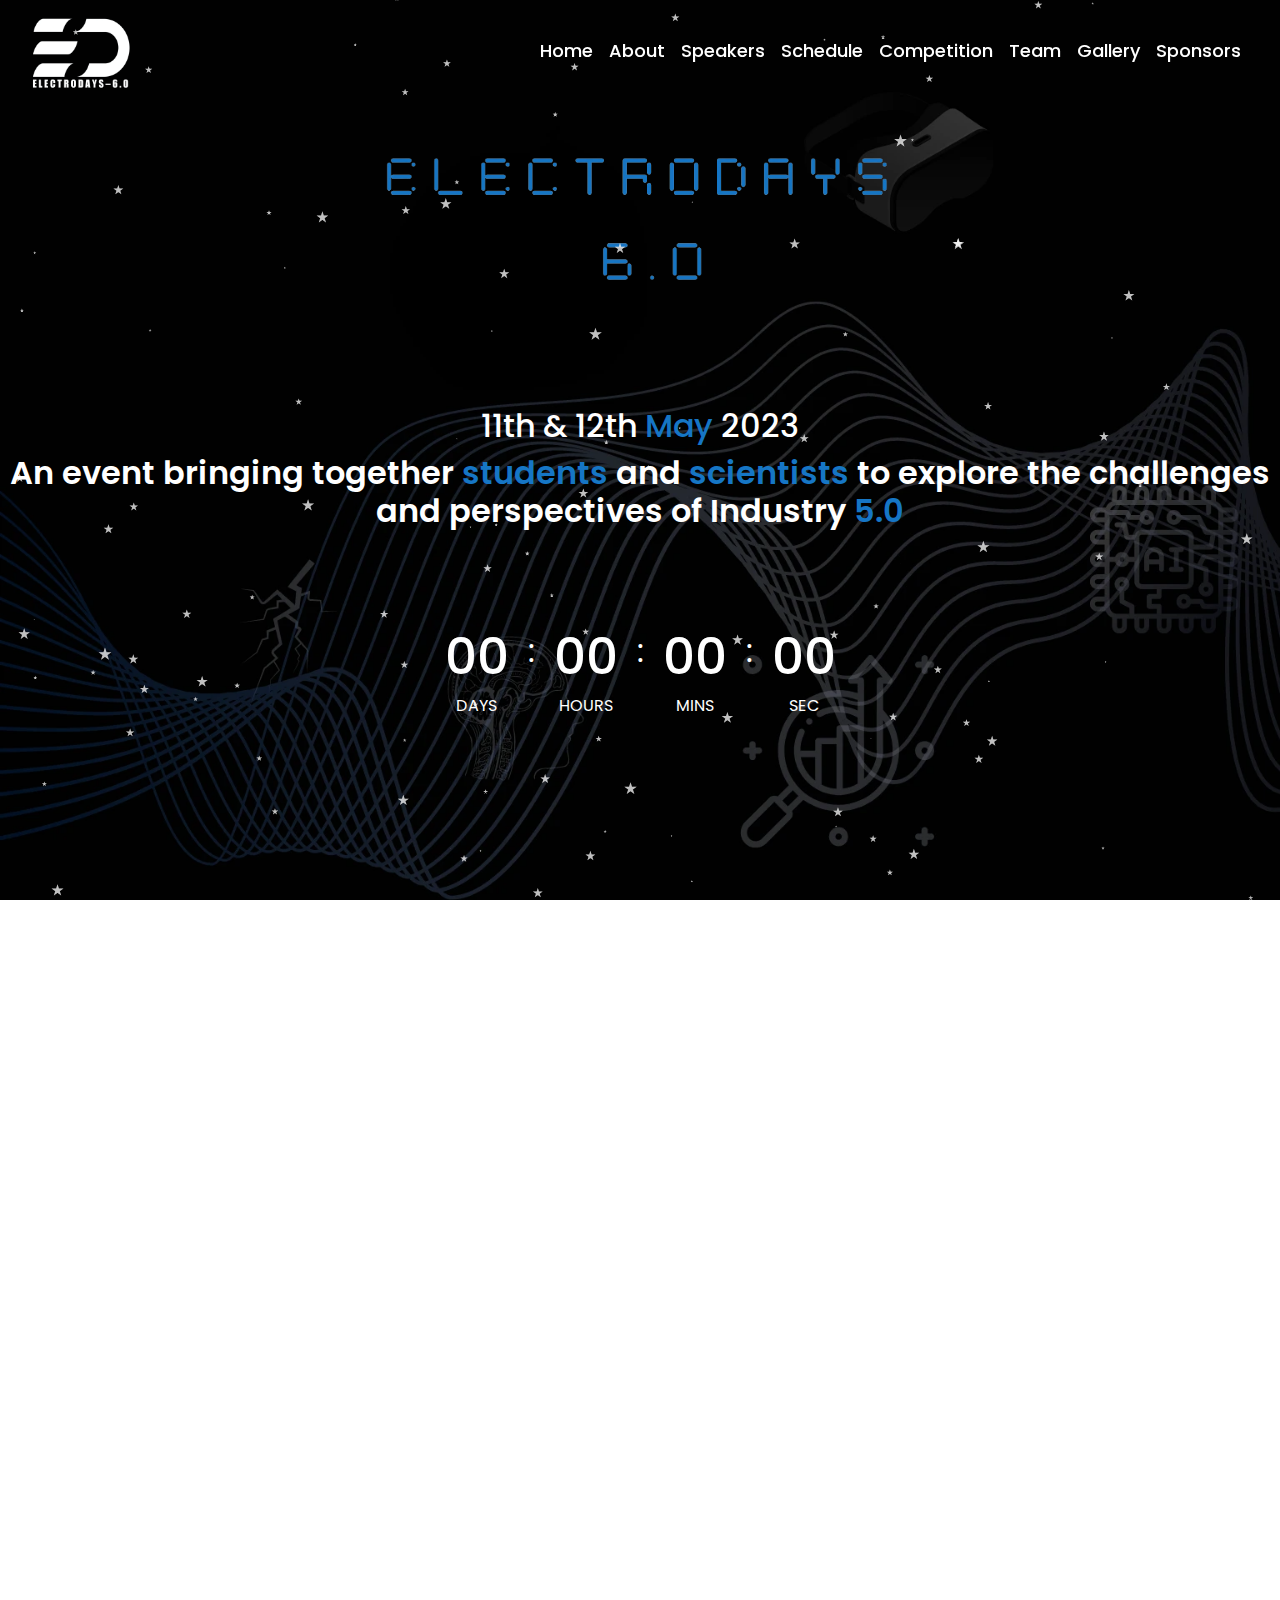
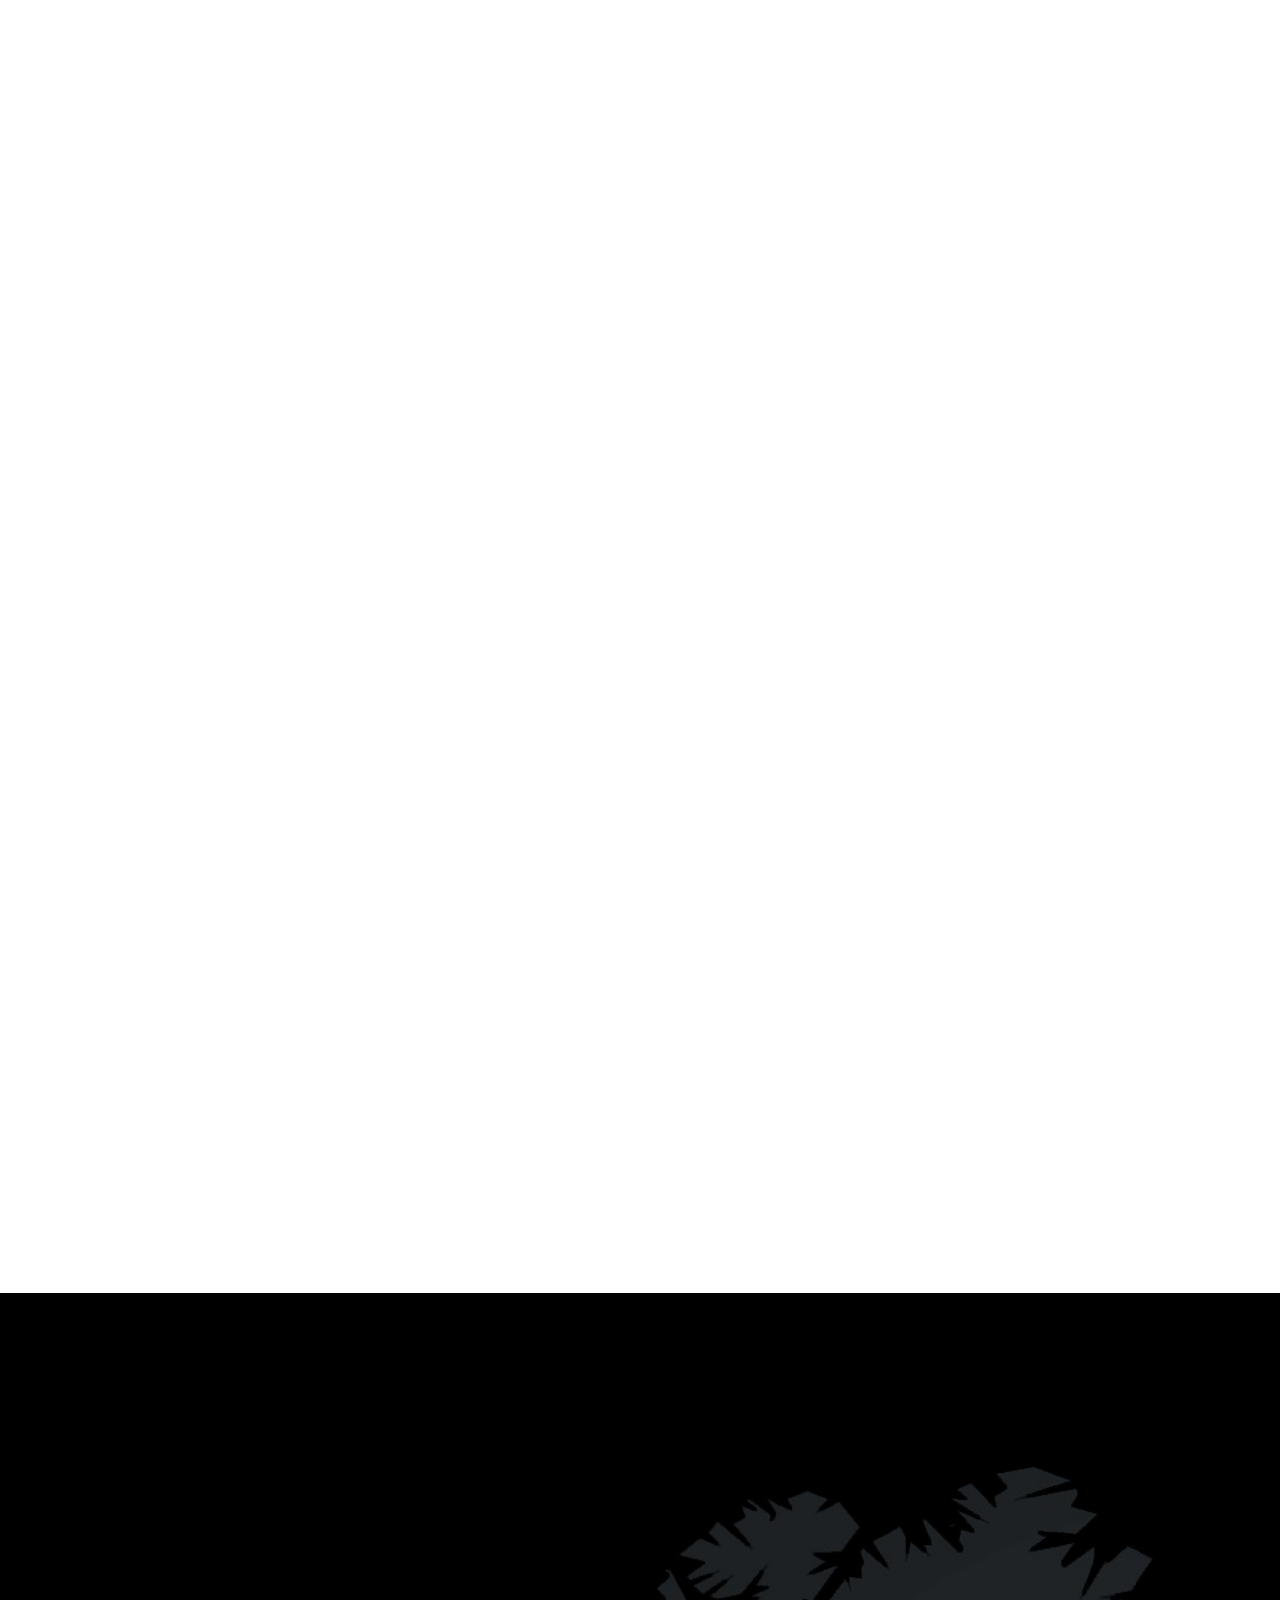
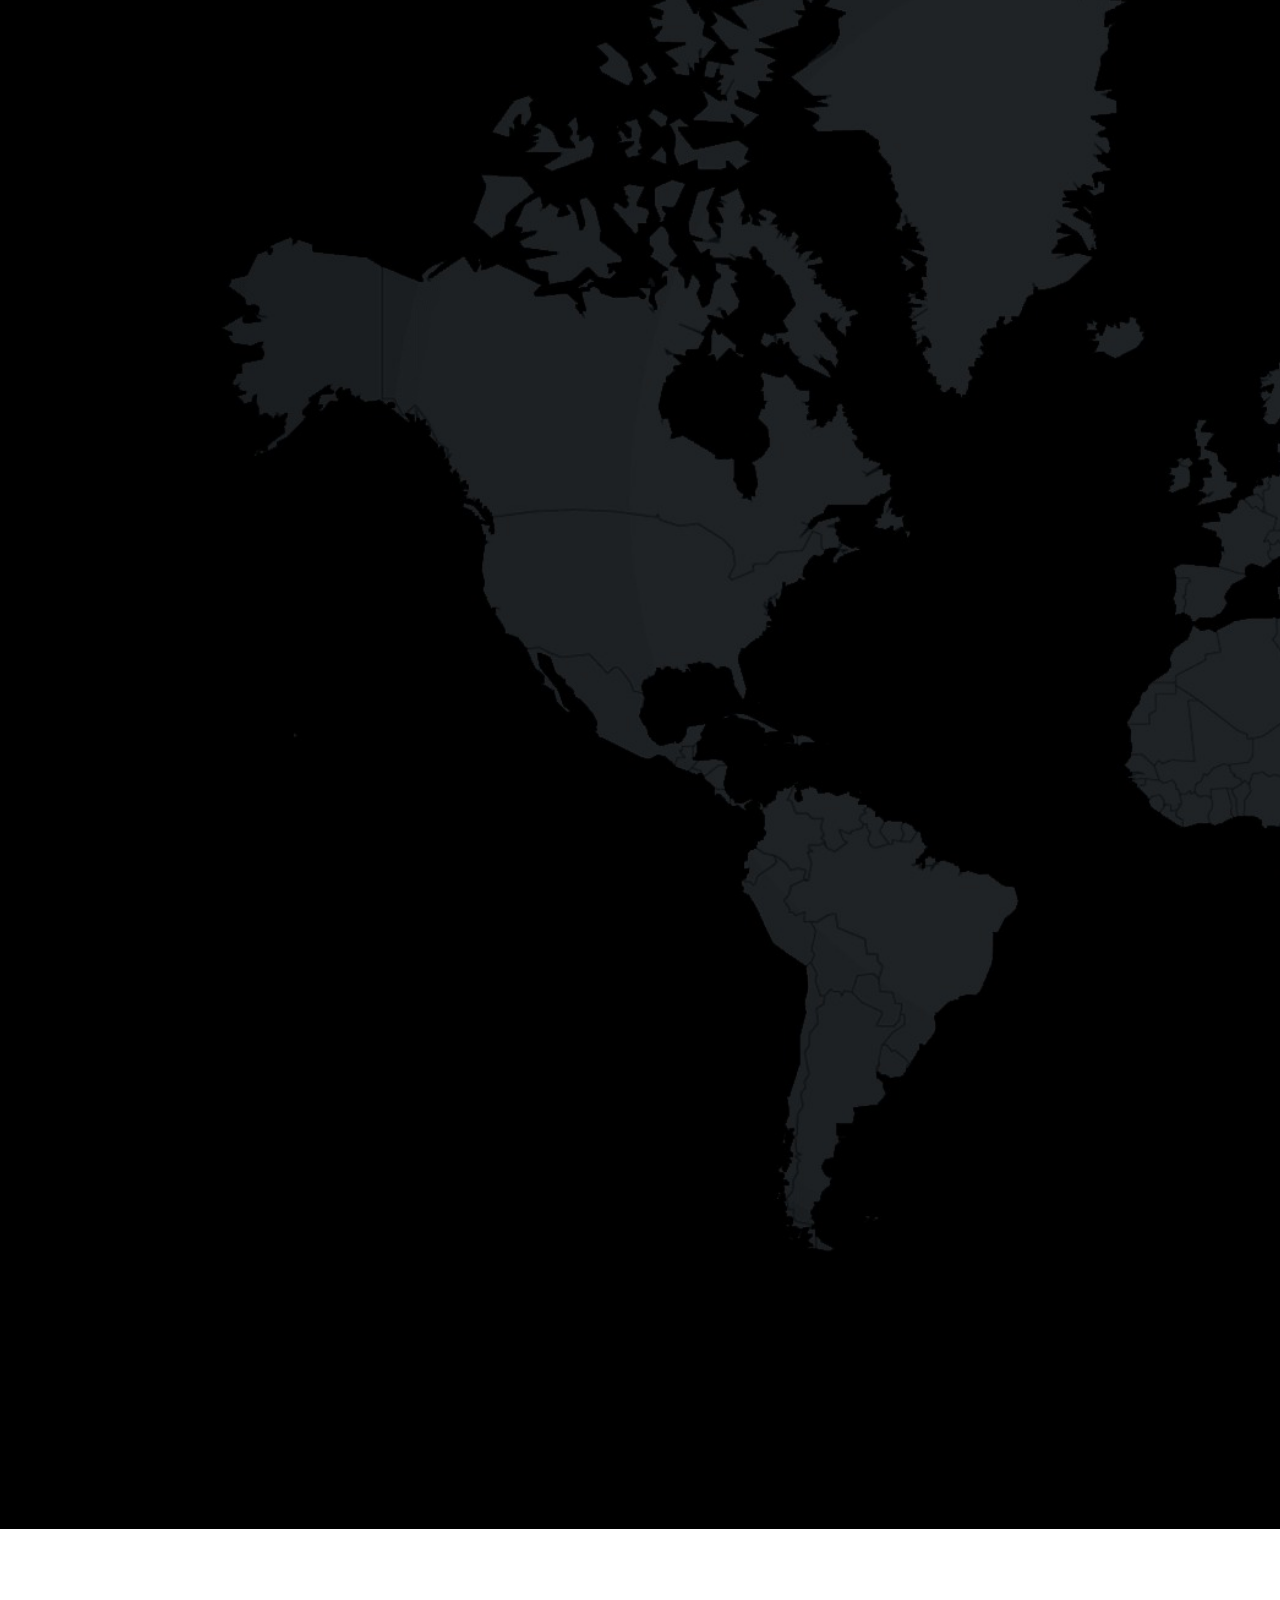
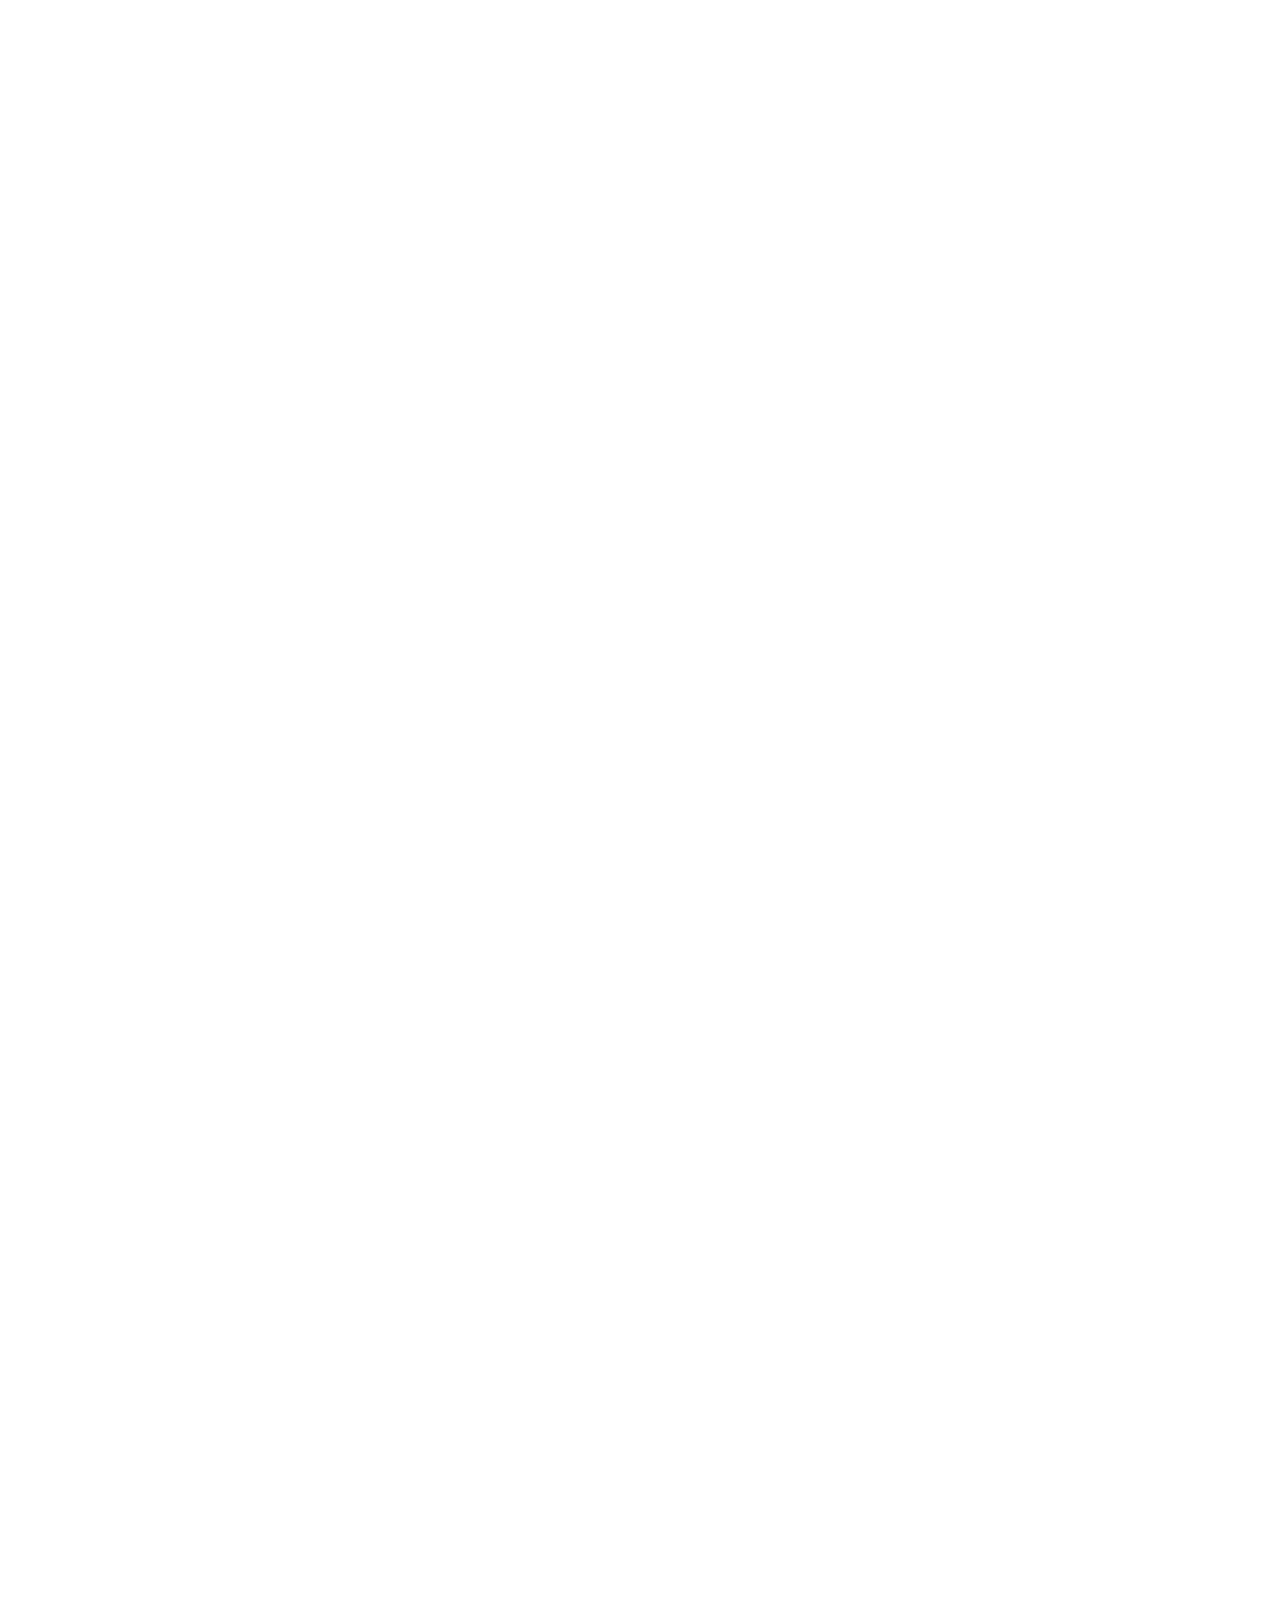
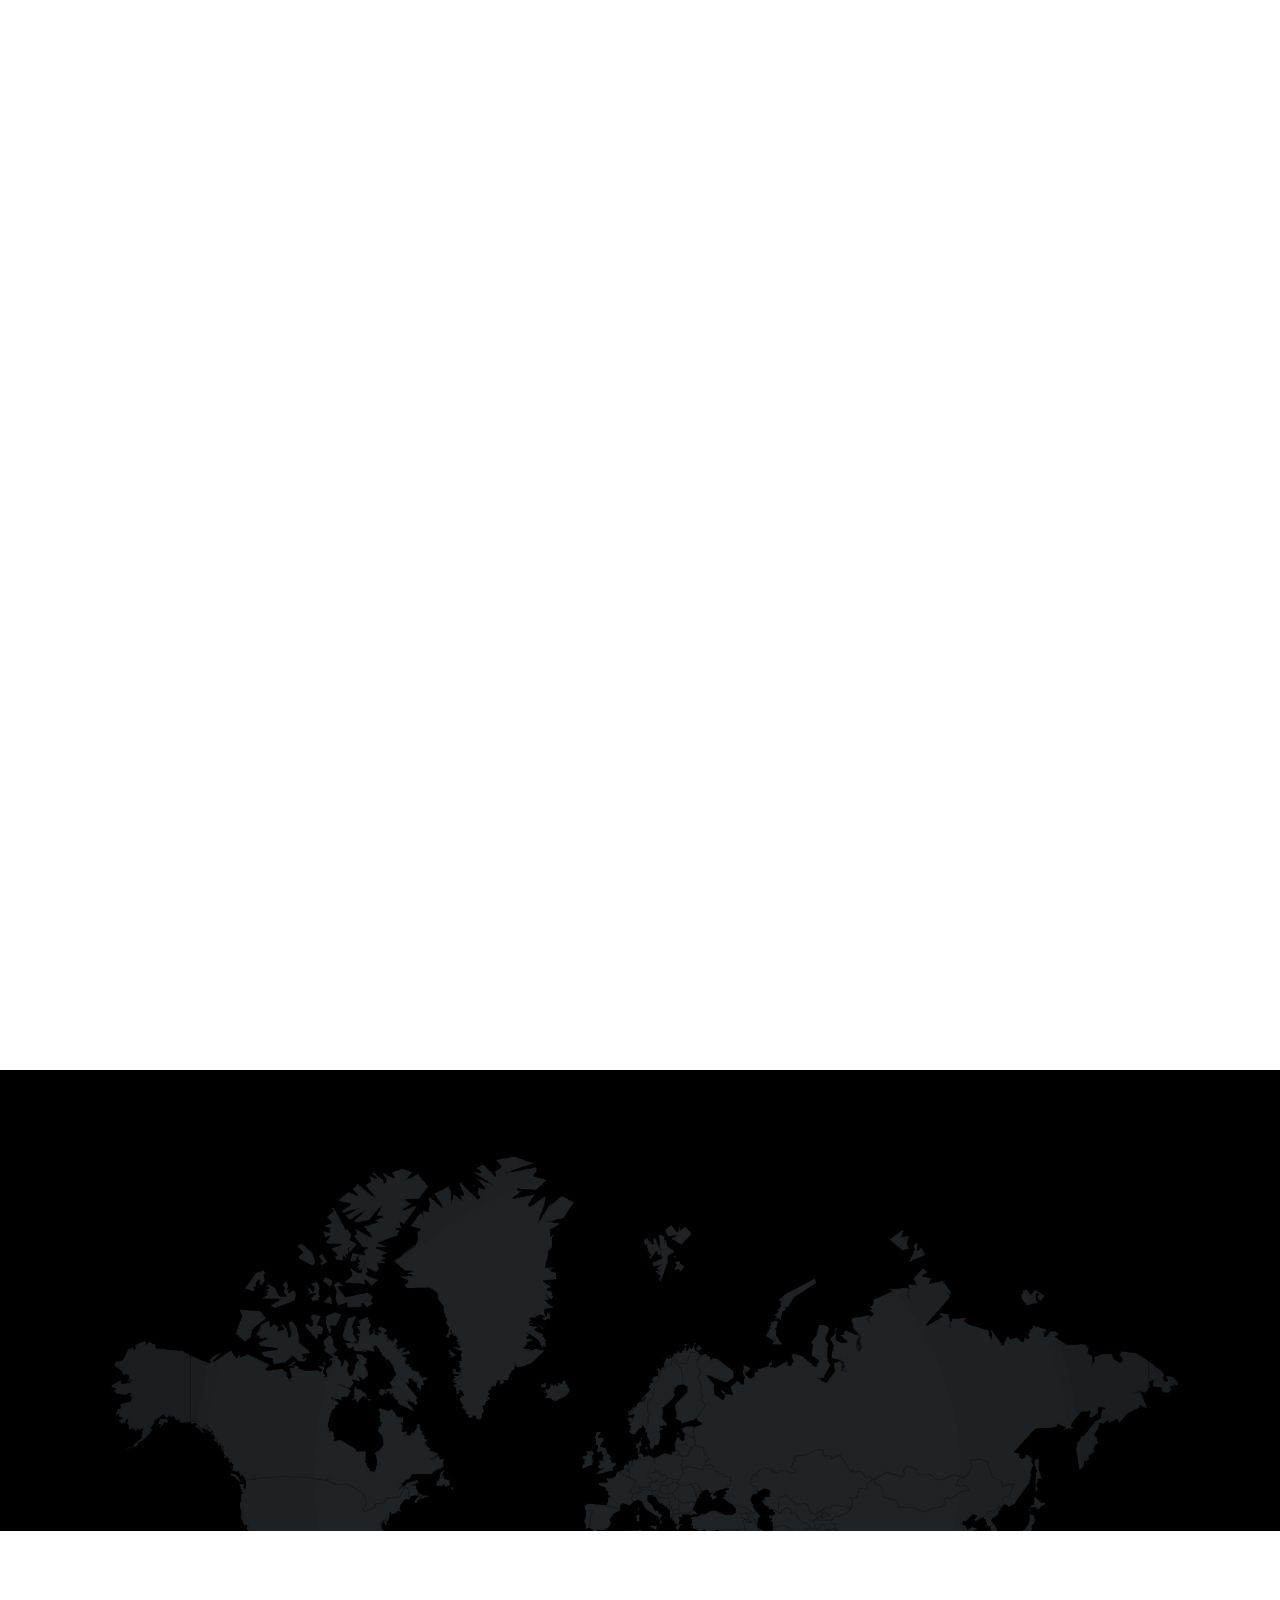
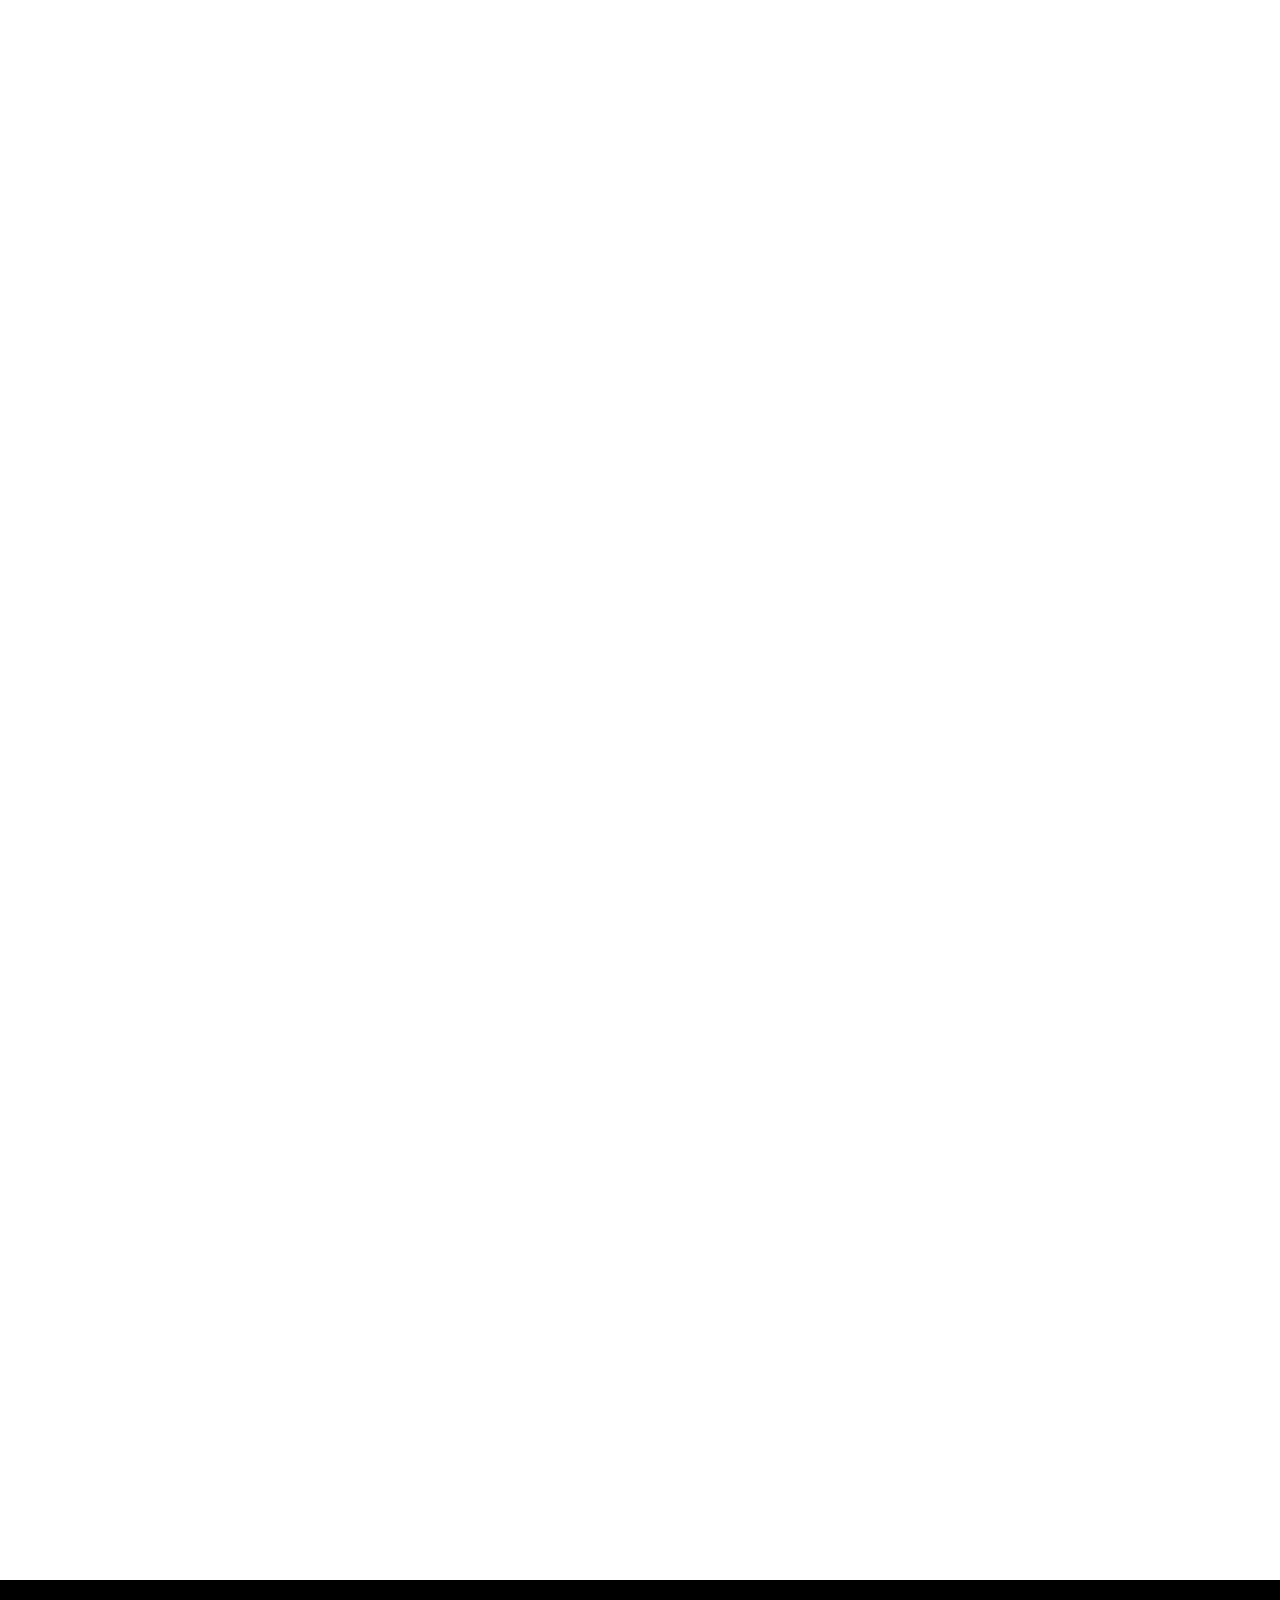
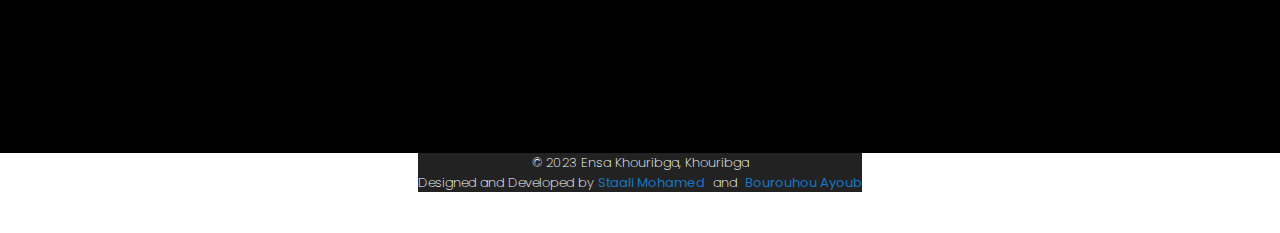
==== commit 0b3acf78: "Merge branch 'main' of https://github.com/Simow03/ED-Event-6.0-Website" ====
--- a/index.html
+++ b/index.html
@@ -914,12 +914,22 @@
   <h1 class="text-black section2title pt-2 fs-40 fw-600 m-3 ff-mont text-center" data-aos="fade-up">OUR<span class="text-base-color "> SPONSORS</span> AND<span class="text-base-color "> MEDIAS</span></h1>
   <div class="container-fluid">
     <div class="row d-flex justify-content-center">
-         <div class="col-md-2 m-3 text-center" data-aos="fade-up" data-aos-duration="500">
-          <div class="sponsorsousimg" data-small="small">
-          <img src="/assets-pictures/andalousia.webp">
-      </div>
-      </div>
-         <div class="col-md-2 m-3 text-center center" data-aos="fade-up" data-aos-duration="500">
+           <div class="col-md-2 m-3 text-center center" data-aos="fade-up" data-aos-duration="500">
+          <div class="sponsorsousimg">
+          <img src="/assets-pictures/cih.webp">
+      </div>
+      </div>
+        <div class="col-md-2 m-3 text-center center" data-aos="fade-up" data-aos-duration="500">
+          <div class="sponsorsousimg">
+          <img src="/assets-pictures/1337.webp">
+      </div>
+      </div>
+        <div class="col-md-2 m-3 text-center center" data-aos="fade-up" data-aos-duration="500">
+          <div class="sponsorsousimg">
+          <img src="/assets-pictures/WhatsApp Image 2023-05-08 at 13.33.53.jpeg  ">
+      </div>
+      </div>
+        <div class="col-md-2 m-3 text-center center" data-aos="fade-up" data-aos-duration="500">
           <div class="sponsorsousimg">
           <img src="/assets-pictures/sidi ali.webp">
       </div>
@@ -929,44 +939,91 @@
           <img src="/assets-pictures/auto hall.webp">
       </div>
       </div>
-         <div class="col-md-2 m-3 text-center center" data-aos="fade-up" data-aos-duration="500">
-          <div class="sponsorsousimg">
-          <img src="/assets-pictures/cih.webp">
-      </div>
-      </div>
+      <div class="row d-flex justify-content-center">
          <div class="col-md-2 m-3 text-center center" data-aos="fade-up" data-aos-duration="500">
           <div class="sponsorsousimg">
           <img src="/assets-pictures/first step.webp">
       </div>
       </div>
     </div>
+      <div class="row d-flex justify-content-center">
     <div class="row d-flex justify-content-center">
          <div class="col-md-2 m-3 text-center" data-aos="fade-up" data-aos-duration="500">
           <div class="sponsorsousimg">
           <img src="/assets-pictures/menara.webp">
       </div>
       </div>
+      </div>
+      <div class="row d-flex justify-content-center">
+           <div class="col-md-2 m-3 text-center center" data-aos="fade-up" data-aos-duration="500">
+          <div class="sponsorsousimg">
+          <img src="/assets-pictures/ara.jpeg">
+      </div>
+      </div>
+        </div>
+         <div class="row d-flex justify-content-center">
+           <div class="col-md-2 m-3 text-center center" data-aos="fade-up" data-aos-duration="500">
+          <div class="sponsorsousimg">
+          <img src="/assets-pictures/AJYAL.jpeg">
+      </div>
+      </div>
+           </div>
+      <div class="row d-flex justify-content-center">
+      <div class="col-md-2 m-3 text-center" data-aos="fade-up" data-aos-duration="500">
+          <div class="sponsorsousimg" data-small="small">
+          <img src="/assets-pictures/andalousia.webp">
+      </div>
+      </div>
+        </div>
+        <div class="row d-flex justify-content-center">
          <div class="col-md-2 m-3 text-center center" data-aos="fade-up" data-aos-duration="500">
           <div class="sponsorsousimg">
           <img src="/assets-pictures/index.webp">
       </div>
       </div>
+          </div>
+          <div class="row d-flex justify-content-center">
          <div class="col-md-2 m-3 text-center center" data-aos="fade-up" data-aos-duration="500">
           <div class="sponsorsousimg" data-small="smaller">
           <img src="/assets-pictures/hit radio.webp">
       </div>
       </div>
+            </div>
+        <div class="col-md-2 m-3 text-center center" data-aos="fade-up" data-aos-duration="500">
+          <div class="sponsorsousimg">
+          <img src="/assets-pictures/2Mtv.png">
+      </div>
+      </div>
+        </div>
+            <div class="row d-flex justify-content-center">
       <div class="col-md-2 m-3 text-center center" data-aos="fade-up" data-aos-duration="500">
         <div class="sponsorsousimg" data-small="small">
           <img src="/assets-pictures/hespress.webp">
         </div>
       </div>
+              </div>
       <div class="col-md-2 m-3 text-center center" data-aos="fade-up" data-aos-duration="500">
         <div class="sponsorsousimg" data-small="small">
           <img src="/assets-pictures/hind-made.webp">
         </div>
       </div>
-    </div>
+       <div class="row d-flex justify-content-center ">
+         <div class="col-md-2 m-3 text-center center" data-aos="fade-up" data-aos-duration="500">
+          <div class="sponsorsousimg" data-big="bigger">
+          <img src="/assets-pictures/YAMUS.jpeg">
+      </div>
+      </div>
+          <div class="row d-flex justify-content-center ">
+         <div class="col-md-2 m-3 text-center center" data-aos="fade-up" data-aos-duration="500">
+          <div class="sponsorsousimg" data-big="bigger">
+          <img src="/assets-pictures/RAHMANI.jpeg">
+      </div>
+      </div> <div class="row d-flex justify-content-center ">
+         <div class="col-md-2 m-3 text-center center" data-aos="fade-up" data-aos-duration="500">
+          <div class="sponsorsousimg" data-big="bigger">
+          <img src="/assets-pictures/open shoot.png ">
+      </div>
+      </div>
     <div class="row d-flex justify-content-center ">
          <div class="col-md-2 m-3 text-center center" data-aos="fade-up" data-aos-duration="500">
           <div class="sponsorsousimg" data-big="bigger">
@@ -976,11 +1033,6 @@
          <div class="col-md-2 m-3 text-center center" data-aos="fade-up" data-aos-duration="500">
           <div class="sponsorsousimg" data-big="bigger">
           <img src="/assets-pictures/studio-afriquia.webp">
-      </div>
-      </div>
-         <div class="col-md-2 m-3 text-center center" data-aos="fade-up" data-aos-duration="500">
-          <div class="sponsorsousimg">
-          <img src="/assets-pictures/1337.webp">
       </div>
       </div>
          <div class="col-md-2 m-3 text-center center" data-aos="fade-up" data-aos-duration="500">
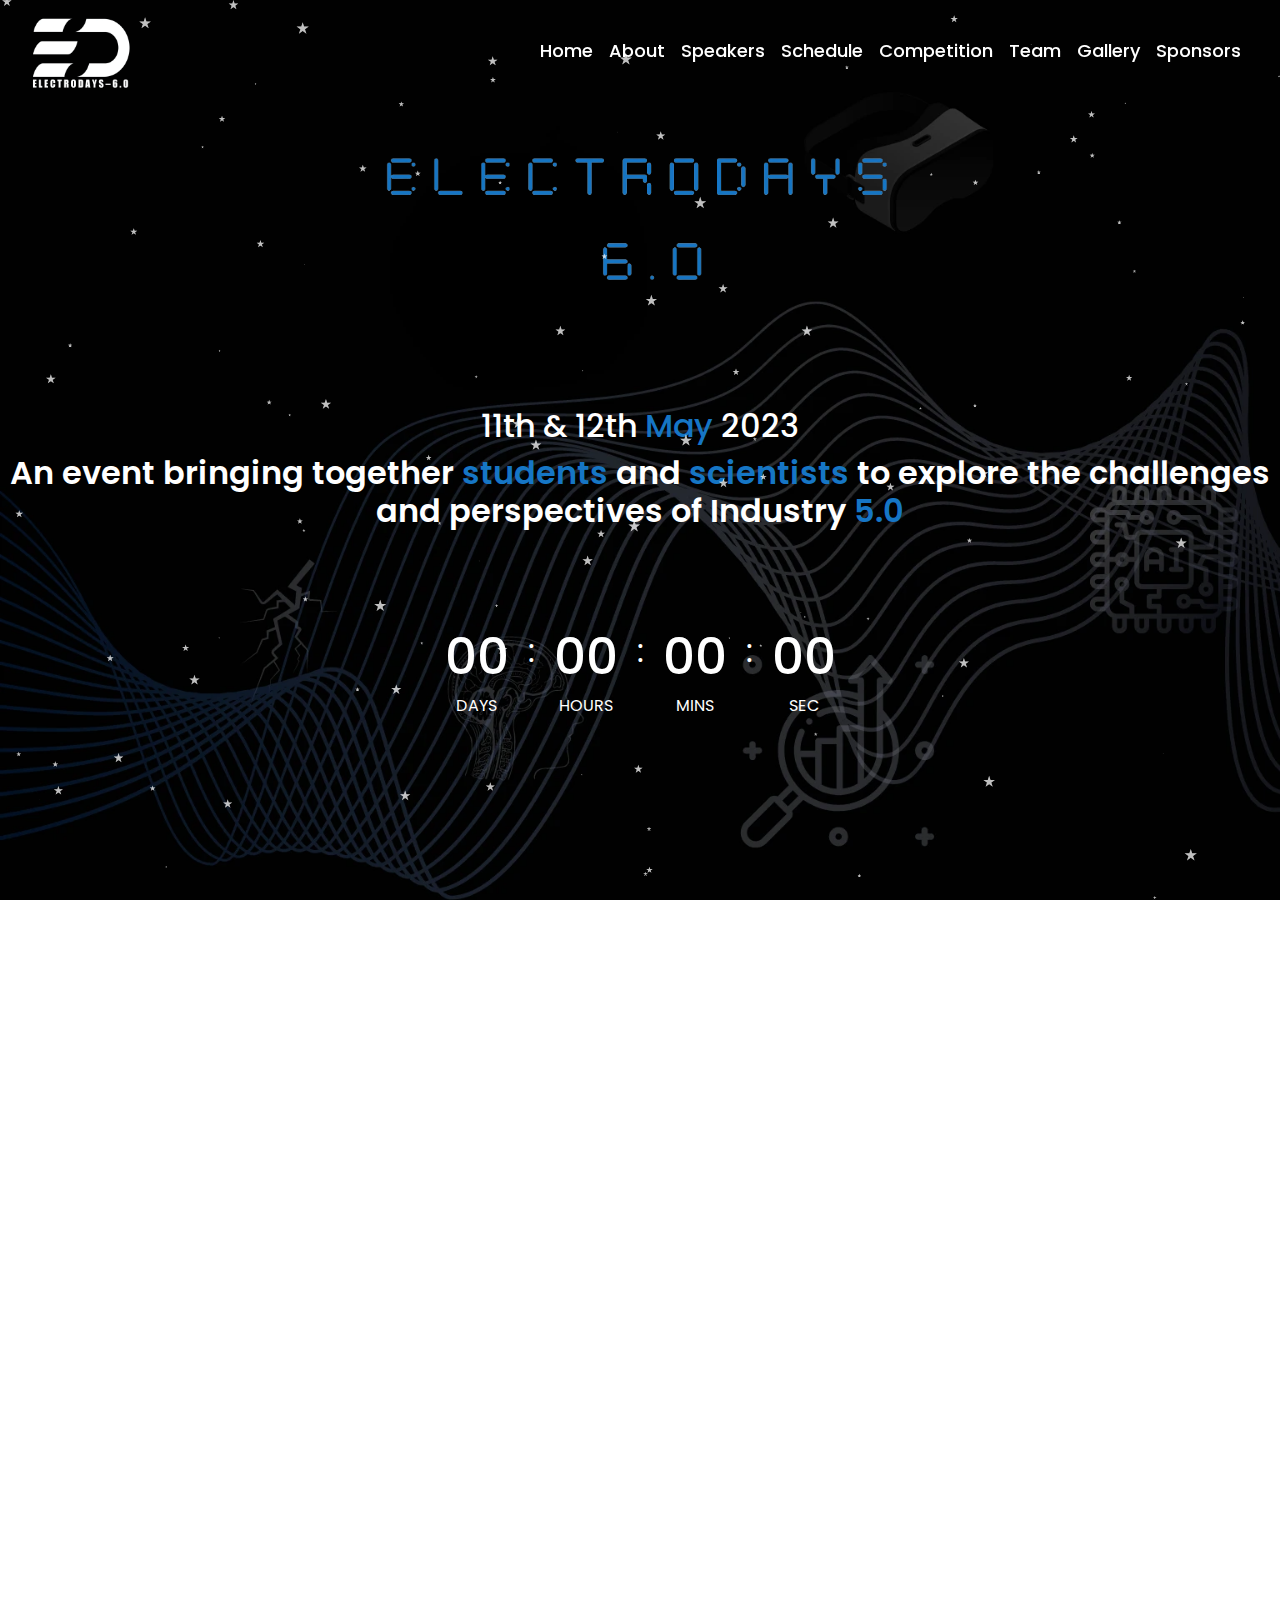
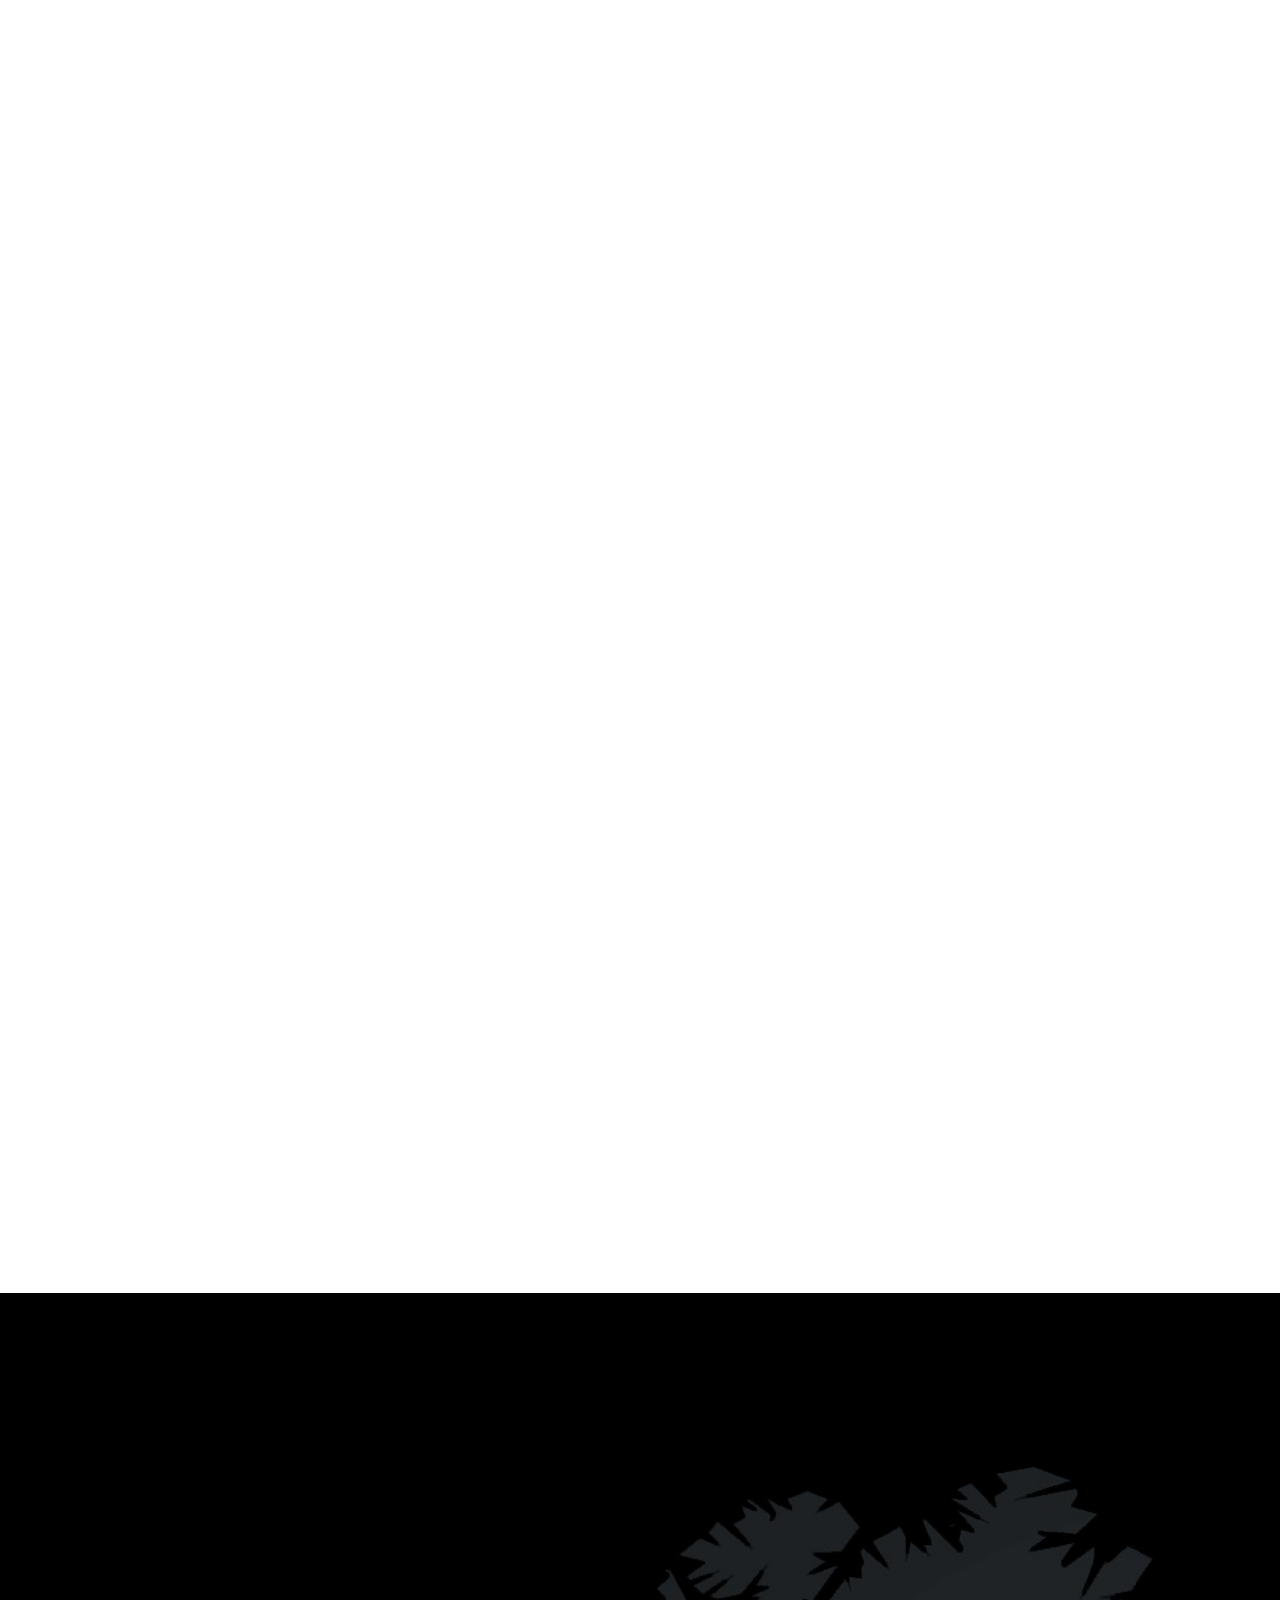
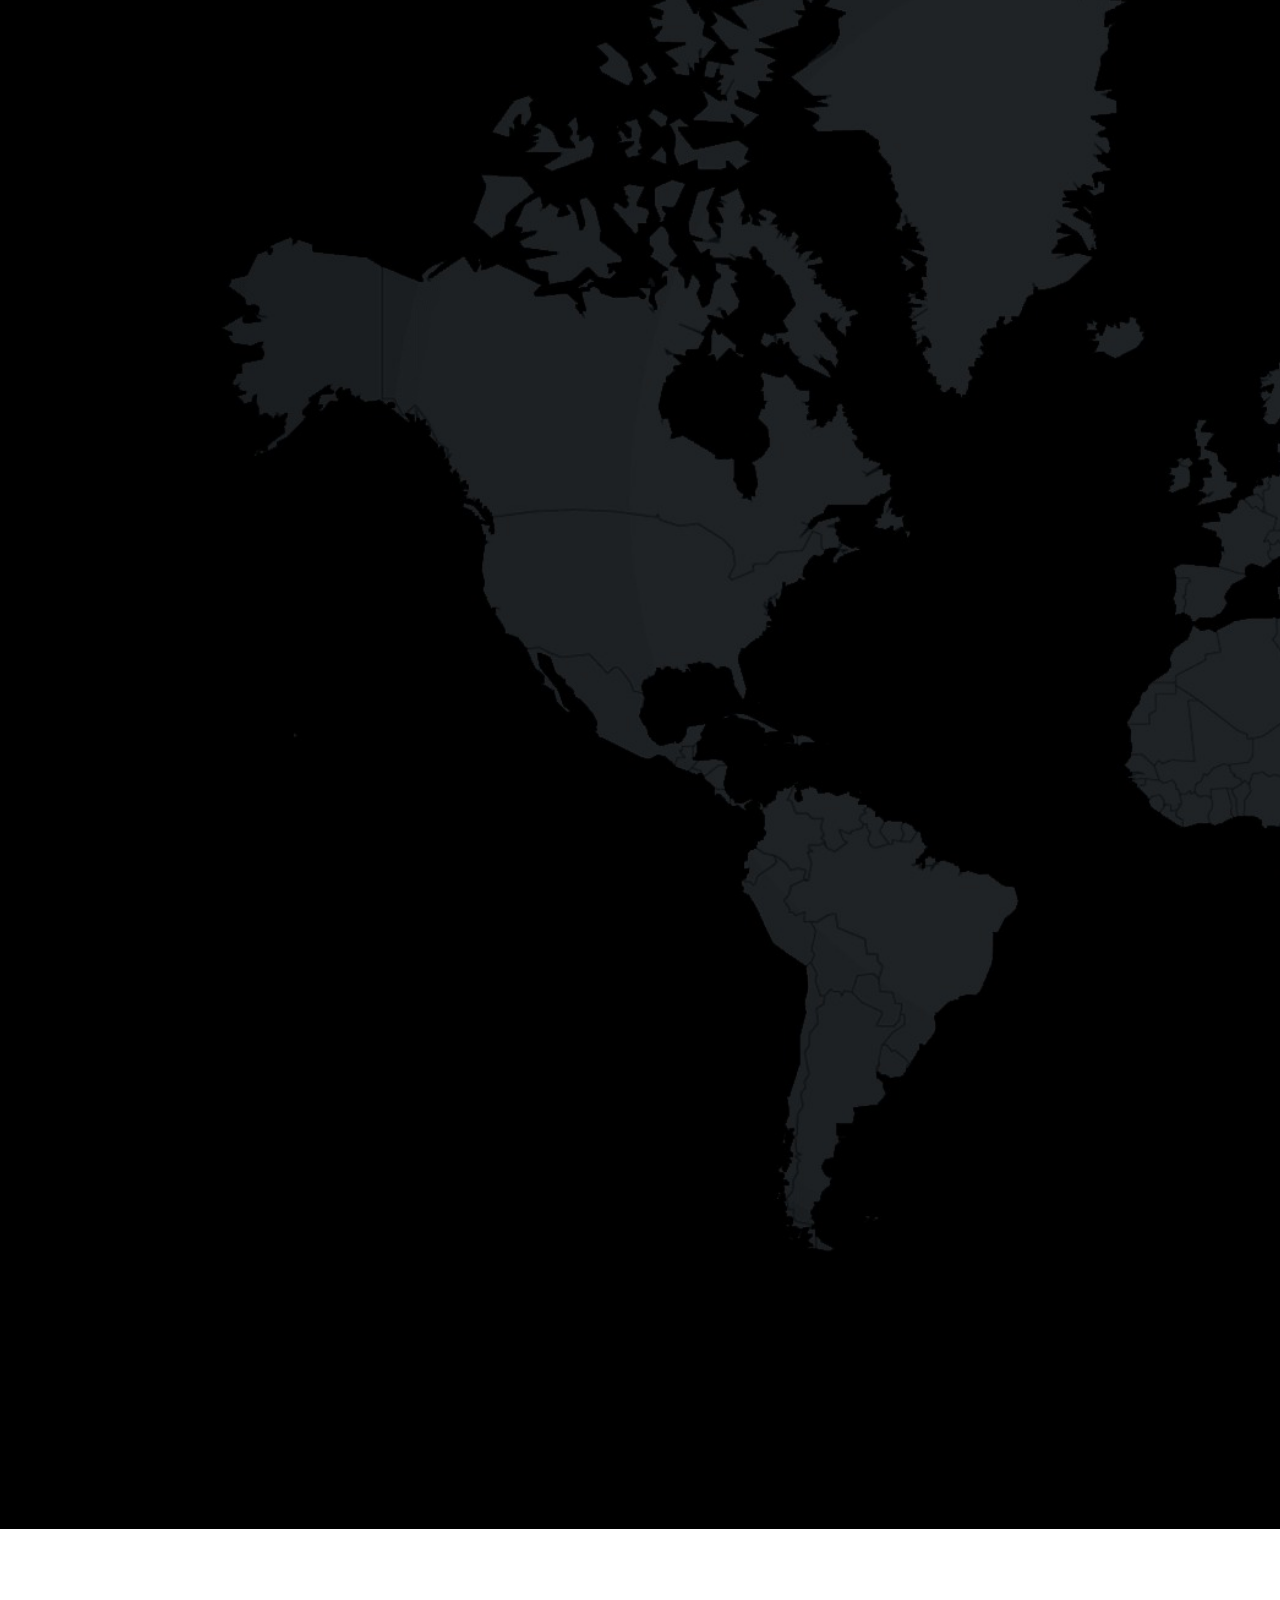
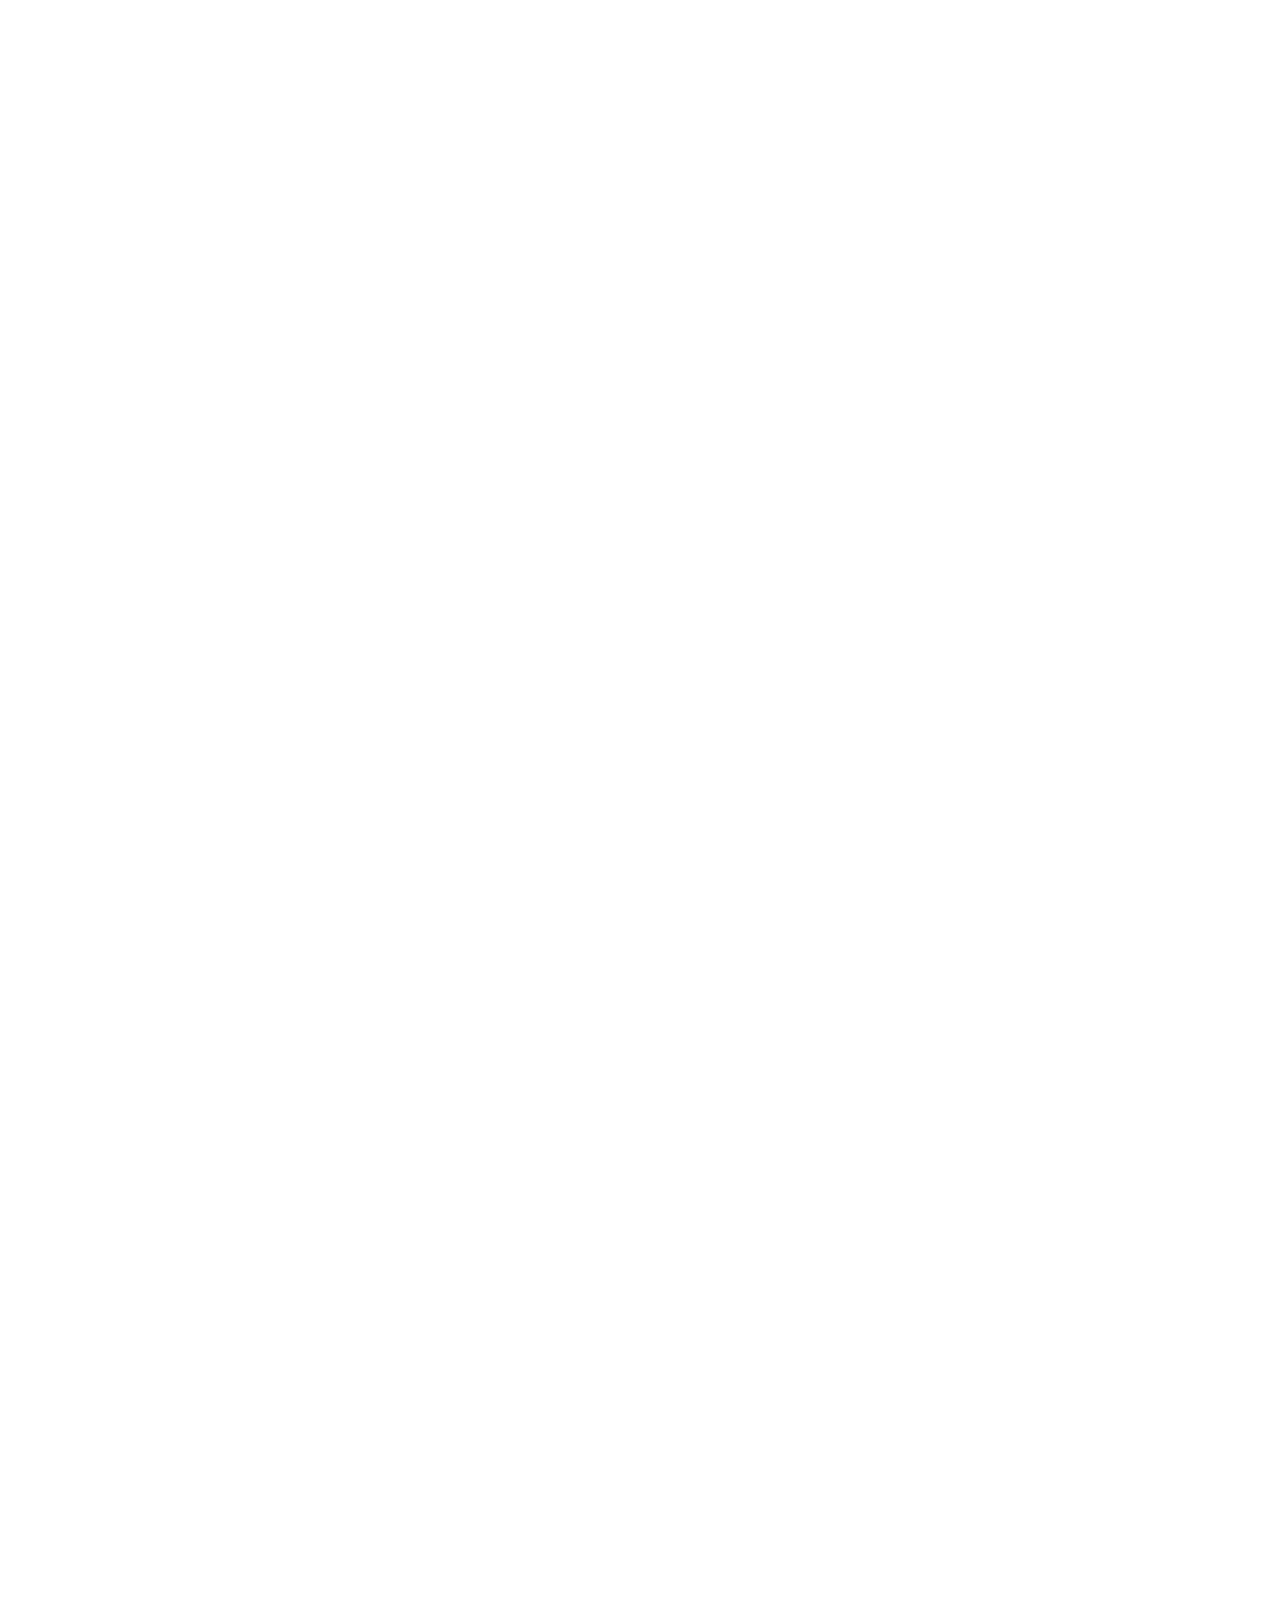
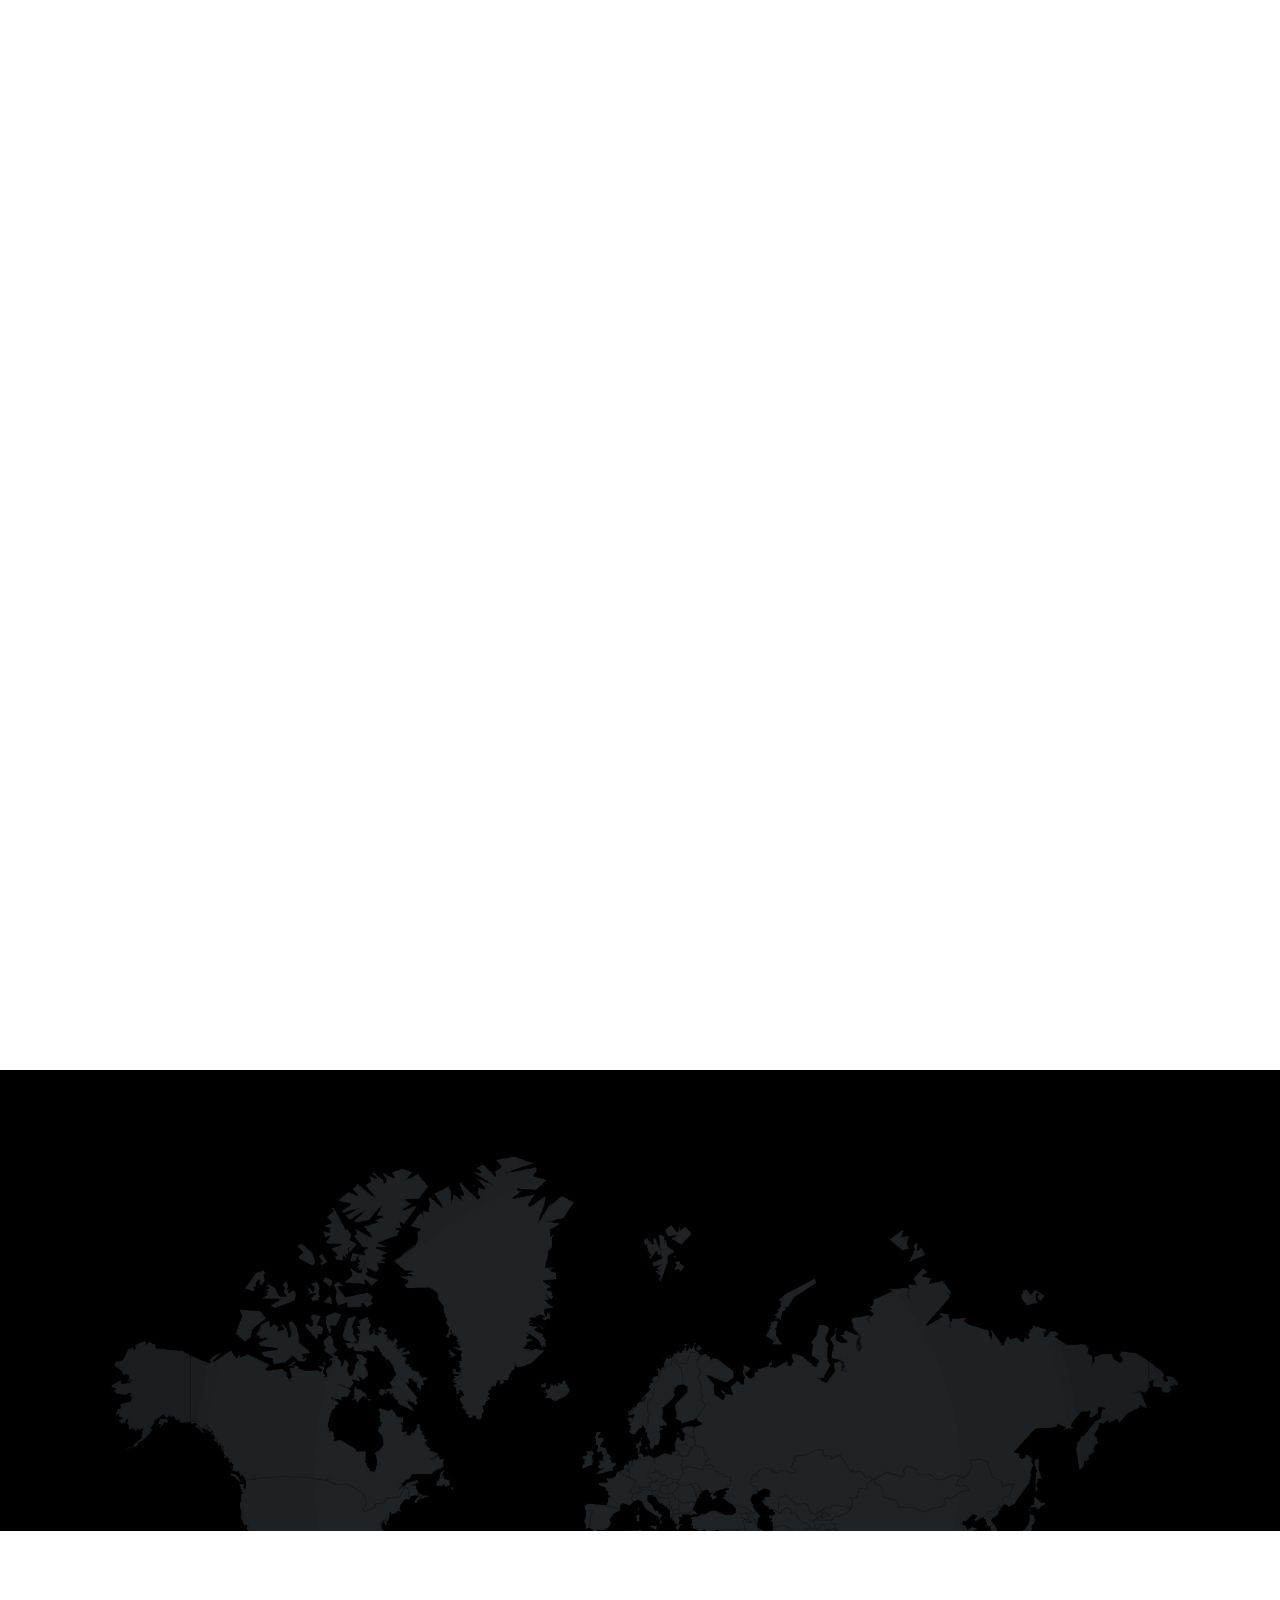
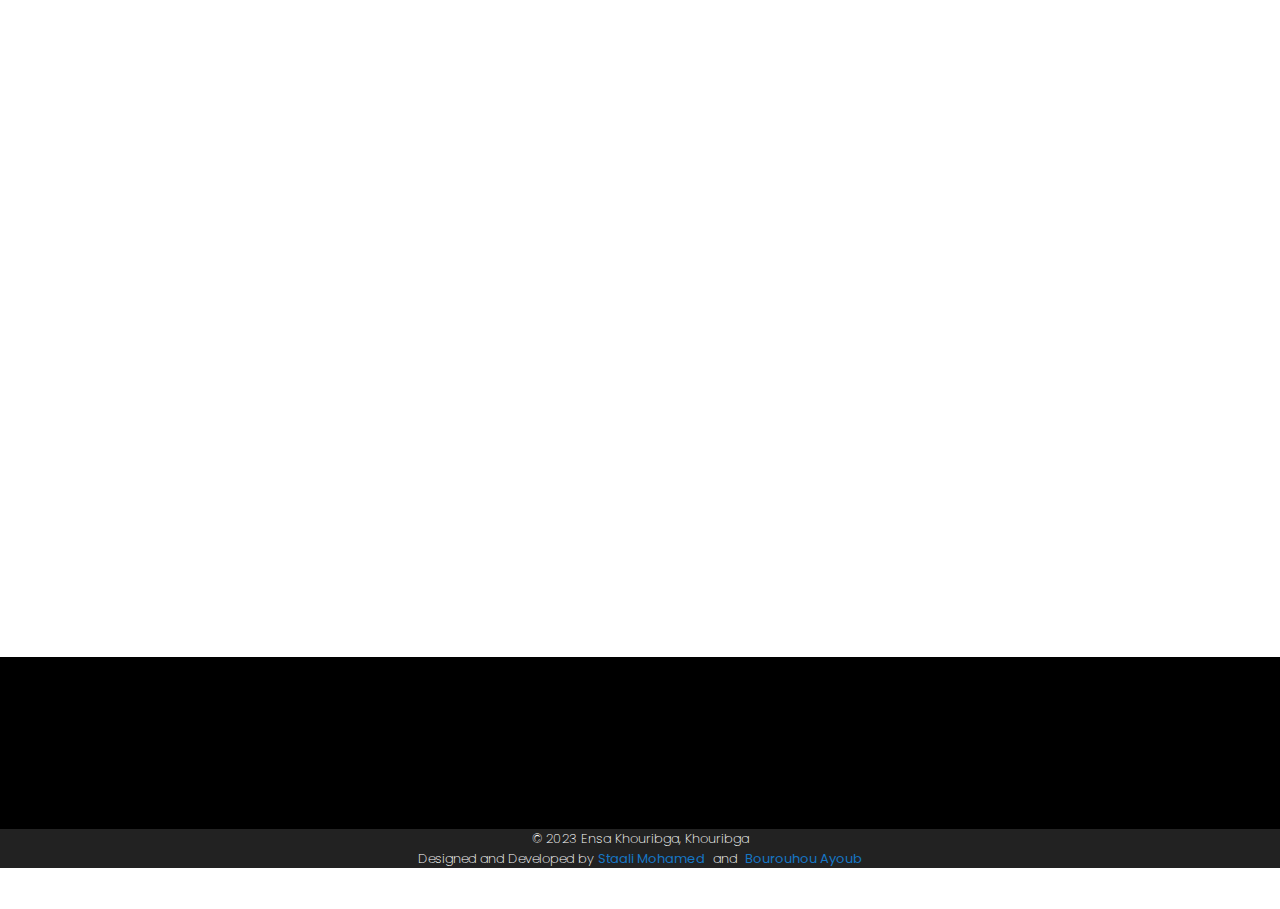
==== commit 8f5487d8: "undo sponsors" ====
--- a/index.html
+++ b/index.html
@@ -914,22 +914,12 @@
   <h1 class="text-black section2title pt-2 fs-40 fw-600 m-3 ff-mont text-center" data-aos="fade-up">OUR<span class="text-base-color "> SPONSORS</span> AND<span class="text-base-color "> MEDIAS</span></h1>
   <div class="container-fluid">
     <div class="row d-flex justify-content-center">
-           <div class="col-md-2 m-3 text-center center" data-aos="fade-up" data-aos-duration="500">
-          <div class="sponsorsousimg">
-          <img src="/assets-pictures/cih.webp">
-      </div>
-      </div>
-        <div class="col-md-2 m-3 text-center center" data-aos="fade-up" data-aos-duration="500">
-          <div class="sponsorsousimg">
-          <img src="/assets-pictures/1337.webp">
-      </div>
-      </div>
-        <div class="col-md-2 m-3 text-center center" data-aos="fade-up" data-aos-duration="500">
-          <div class="sponsorsousimg">
-          <img src="/assets-pictures/WhatsApp Image 2023-05-08 at 13.33.53.jpeg  ">
-      </div>
-      </div>
-        <div class="col-md-2 m-3 text-center center" data-aos="fade-up" data-aos-duration="500">
+         <div class="col-md-2 m-3 text-center" data-aos="fade-up" data-aos-duration="500">
+          <div class="sponsorsousimg" data-small="small">
+          <img src="/assets-pictures/andalousia.webp">
+      </div>
+      </div>
+         <div class="col-md-2 m-3 text-center center" data-aos="fade-up" data-aos-duration="500">
           <div class="sponsorsousimg">
           <img src="/assets-pictures/sidi ali.webp">
       </div>
@@ -939,91 +929,44 @@
           <img src="/assets-pictures/auto hall.webp">
       </div>
       </div>
-      <div class="row d-flex justify-content-center">
+         <div class="col-md-2 m-3 text-center center" data-aos="fade-up" data-aos-duration="500">
+          <div class="sponsorsousimg">
+          <img src="/assets-pictures/cih.webp">
+      </div>
+      </div>
          <div class="col-md-2 m-3 text-center center" data-aos="fade-up" data-aos-duration="500">
           <div class="sponsorsousimg">
           <img src="/assets-pictures/first step.webp">
       </div>
       </div>
     </div>
-      <div class="row d-flex justify-content-center">
     <div class="row d-flex justify-content-center">
          <div class="col-md-2 m-3 text-center" data-aos="fade-up" data-aos-duration="500">
           <div class="sponsorsousimg">
           <img src="/assets-pictures/menara.webp">
       </div>
       </div>
-      </div>
-      <div class="row d-flex justify-content-center">
-           <div class="col-md-2 m-3 text-center center" data-aos="fade-up" data-aos-duration="500">
-          <div class="sponsorsousimg">
-          <img src="/assets-pictures/ara.jpeg">
-      </div>
-      </div>
-        </div>
-         <div class="row d-flex justify-content-center">
-           <div class="col-md-2 m-3 text-center center" data-aos="fade-up" data-aos-duration="500">
-          <div class="sponsorsousimg">
-          <img src="/assets-pictures/AJYAL.jpeg">
-      </div>
-      </div>
-           </div>
-      <div class="row d-flex justify-content-center">
-      <div class="col-md-2 m-3 text-center" data-aos="fade-up" data-aos-duration="500">
-          <div class="sponsorsousimg" data-small="small">
-          <img src="/assets-pictures/andalousia.webp">
-      </div>
-      </div>
-        </div>
-        <div class="row d-flex justify-content-center">
          <div class="col-md-2 m-3 text-center center" data-aos="fade-up" data-aos-duration="500">
           <div class="sponsorsousimg">
           <img src="/assets-pictures/index.webp">
       </div>
       </div>
-          </div>
-          <div class="row d-flex justify-content-center">
          <div class="col-md-2 m-3 text-center center" data-aos="fade-up" data-aos-duration="500">
           <div class="sponsorsousimg" data-small="smaller">
           <img src="/assets-pictures/hit radio.webp">
       </div>
       </div>
-            </div>
-        <div class="col-md-2 m-3 text-center center" data-aos="fade-up" data-aos-duration="500">
-          <div class="sponsorsousimg">
-          <img src="/assets-pictures/2Mtv.png">
-      </div>
-      </div>
-        </div>
-            <div class="row d-flex justify-content-center">
       <div class="col-md-2 m-3 text-center center" data-aos="fade-up" data-aos-duration="500">
         <div class="sponsorsousimg" data-small="small">
           <img src="/assets-pictures/hespress.webp">
         </div>
       </div>
-              </div>
       <div class="col-md-2 m-3 text-center center" data-aos="fade-up" data-aos-duration="500">
         <div class="sponsorsousimg" data-small="small">
           <img src="/assets-pictures/hind-made.webp">
         </div>
       </div>
-       <div class="row d-flex justify-content-center ">
-         <div class="col-md-2 m-3 text-center center" data-aos="fade-up" data-aos-duration="500">
-          <div class="sponsorsousimg" data-big="bigger">
-          <img src="/assets-pictures/YAMUS.jpeg">
-      </div>
-      </div>
-          <div class="row d-flex justify-content-center ">
-         <div class="col-md-2 m-3 text-center center" data-aos="fade-up" data-aos-duration="500">
-          <div class="sponsorsousimg" data-big="bigger">
-          <img src="/assets-pictures/RAHMANI.jpeg">
-      </div>
-      </div> <div class="row d-flex justify-content-center ">
-         <div class="col-md-2 m-3 text-center center" data-aos="fade-up" data-aos-duration="500">
-          <div class="sponsorsousimg" data-big="bigger">
-          <img src="/assets-pictures/open shoot.png ">
-      </div>
-      </div>
+    </div>
     <div class="row d-flex justify-content-center ">
          <div class="col-md-2 m-3 text-center center" data-aos="fade-up" data-aos-duration="500">
           <div class="sponsorsousimg" data-big="bigger">
@@ -1033,6 +976,11 @@
          <div class="col-md-2 m-3 text-center center" data-aos="fade-up" data-aos-duration="500">
           <div class="sponsorsousimg" data-big="bigger">
           <img src="/assets-pictures/studio-afriquia.webp">
+      </div>
+      </div>
+         <div class="col-md-2 m-3 text-center center" data-aos="fade-up" data-aos-duration="500">
+          <div class="sponsorsousimg">
+          <img src="/assets-pictures/1337.webp">
       </div>
       </div>
          <div class="col-md-2 m-3 text-center center" data-aos="fade-up" data-aos-duration="500">
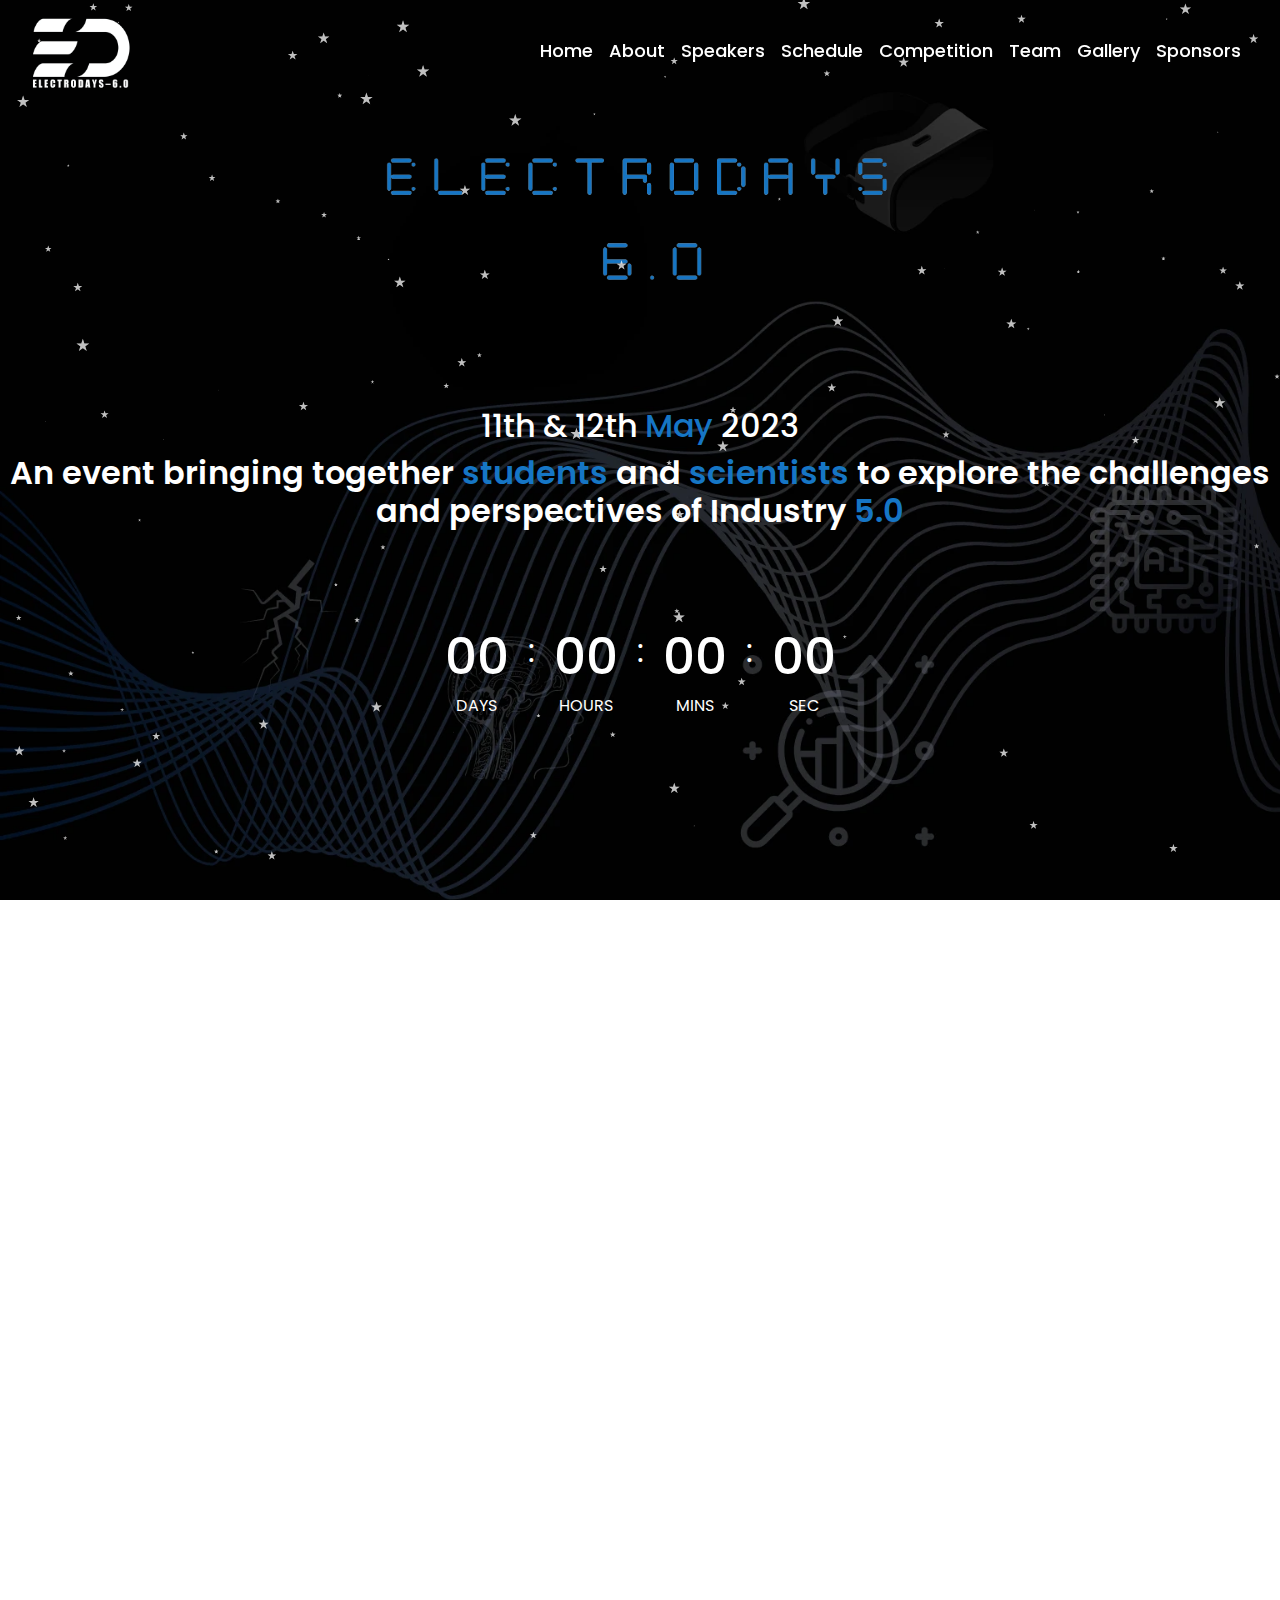
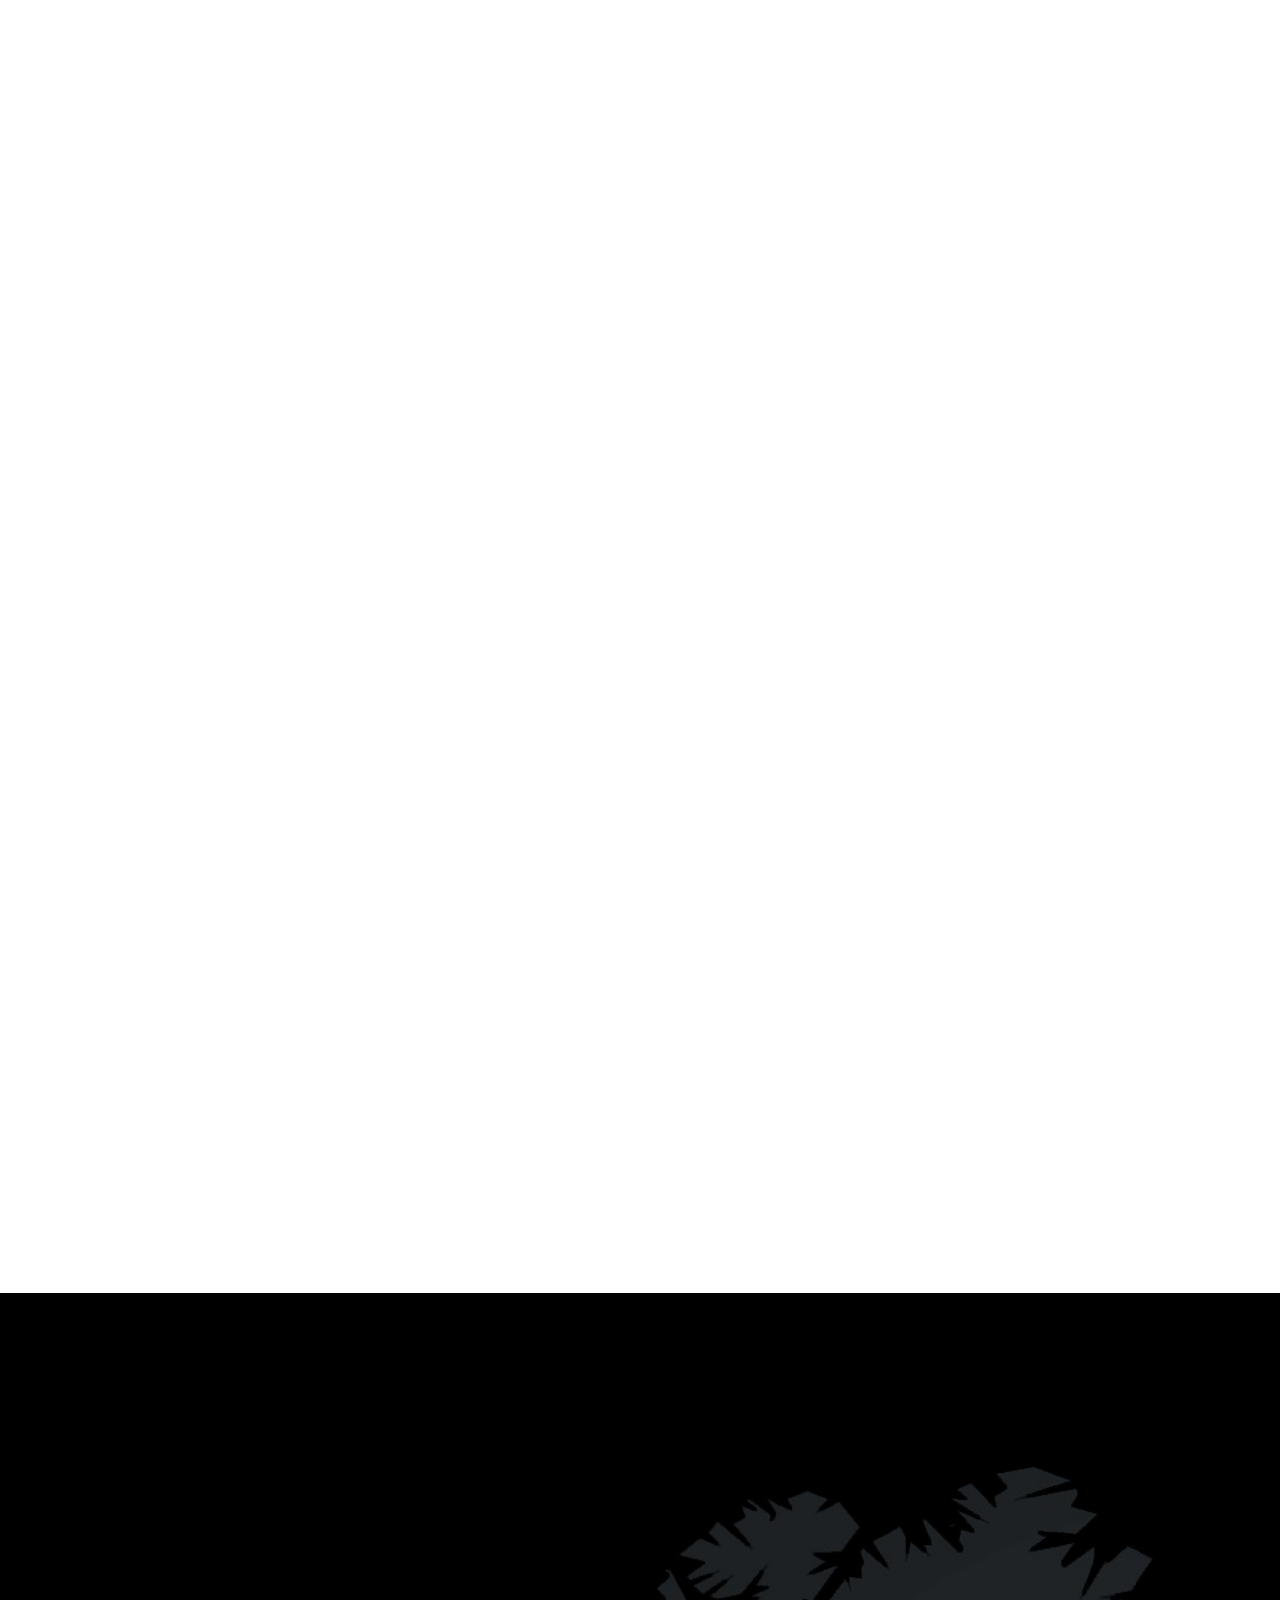
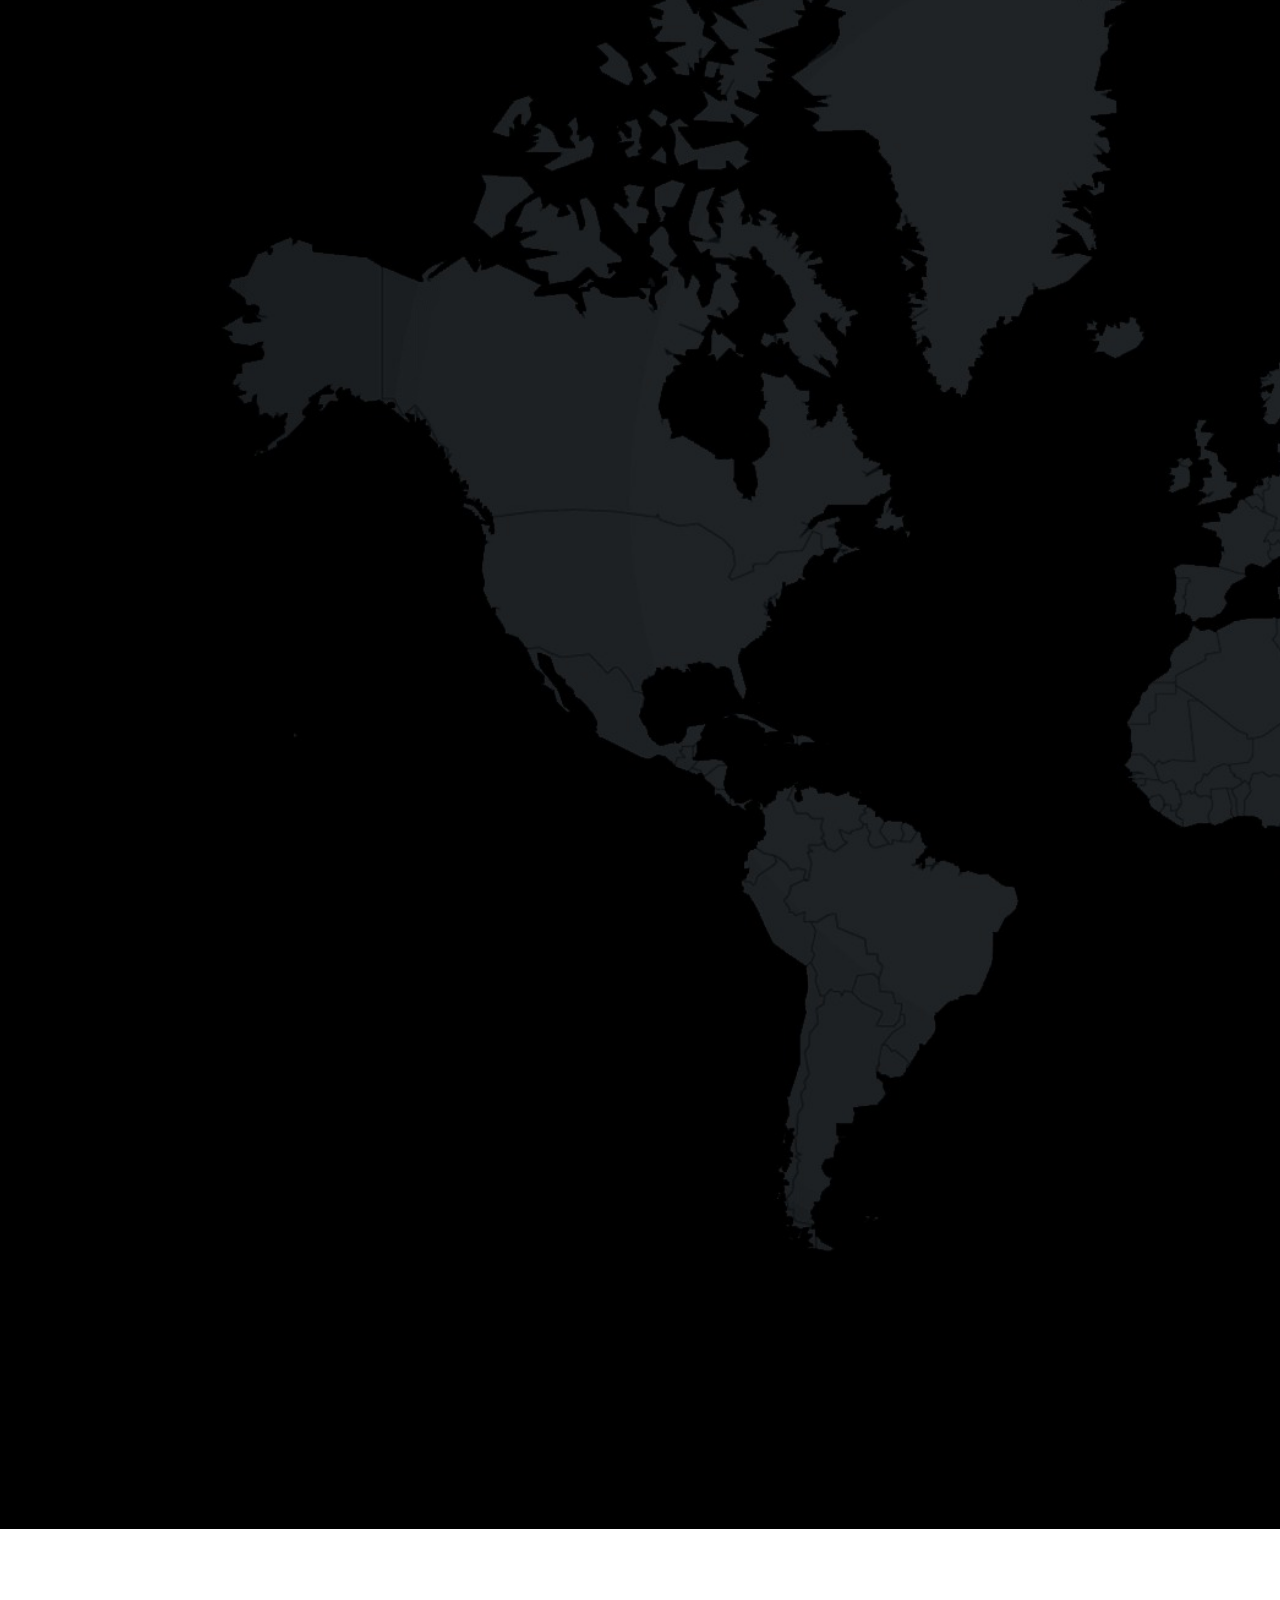
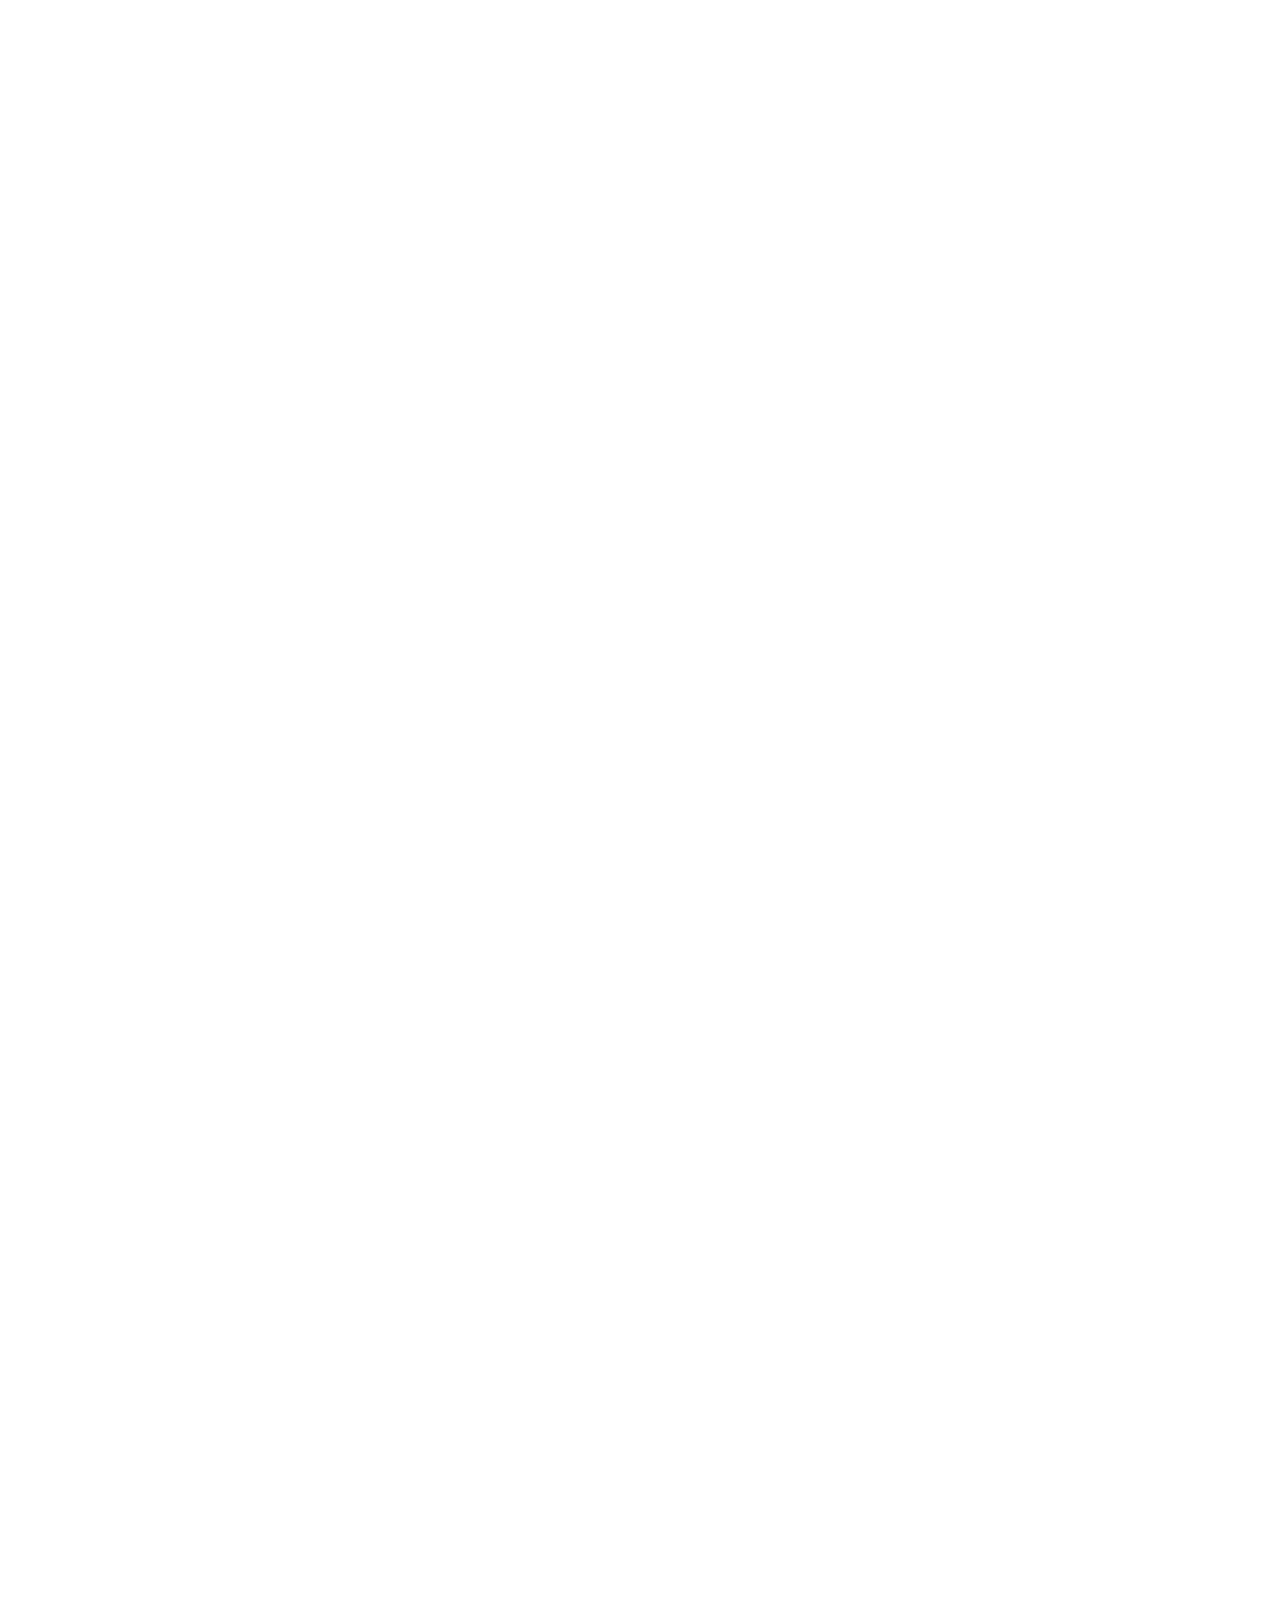
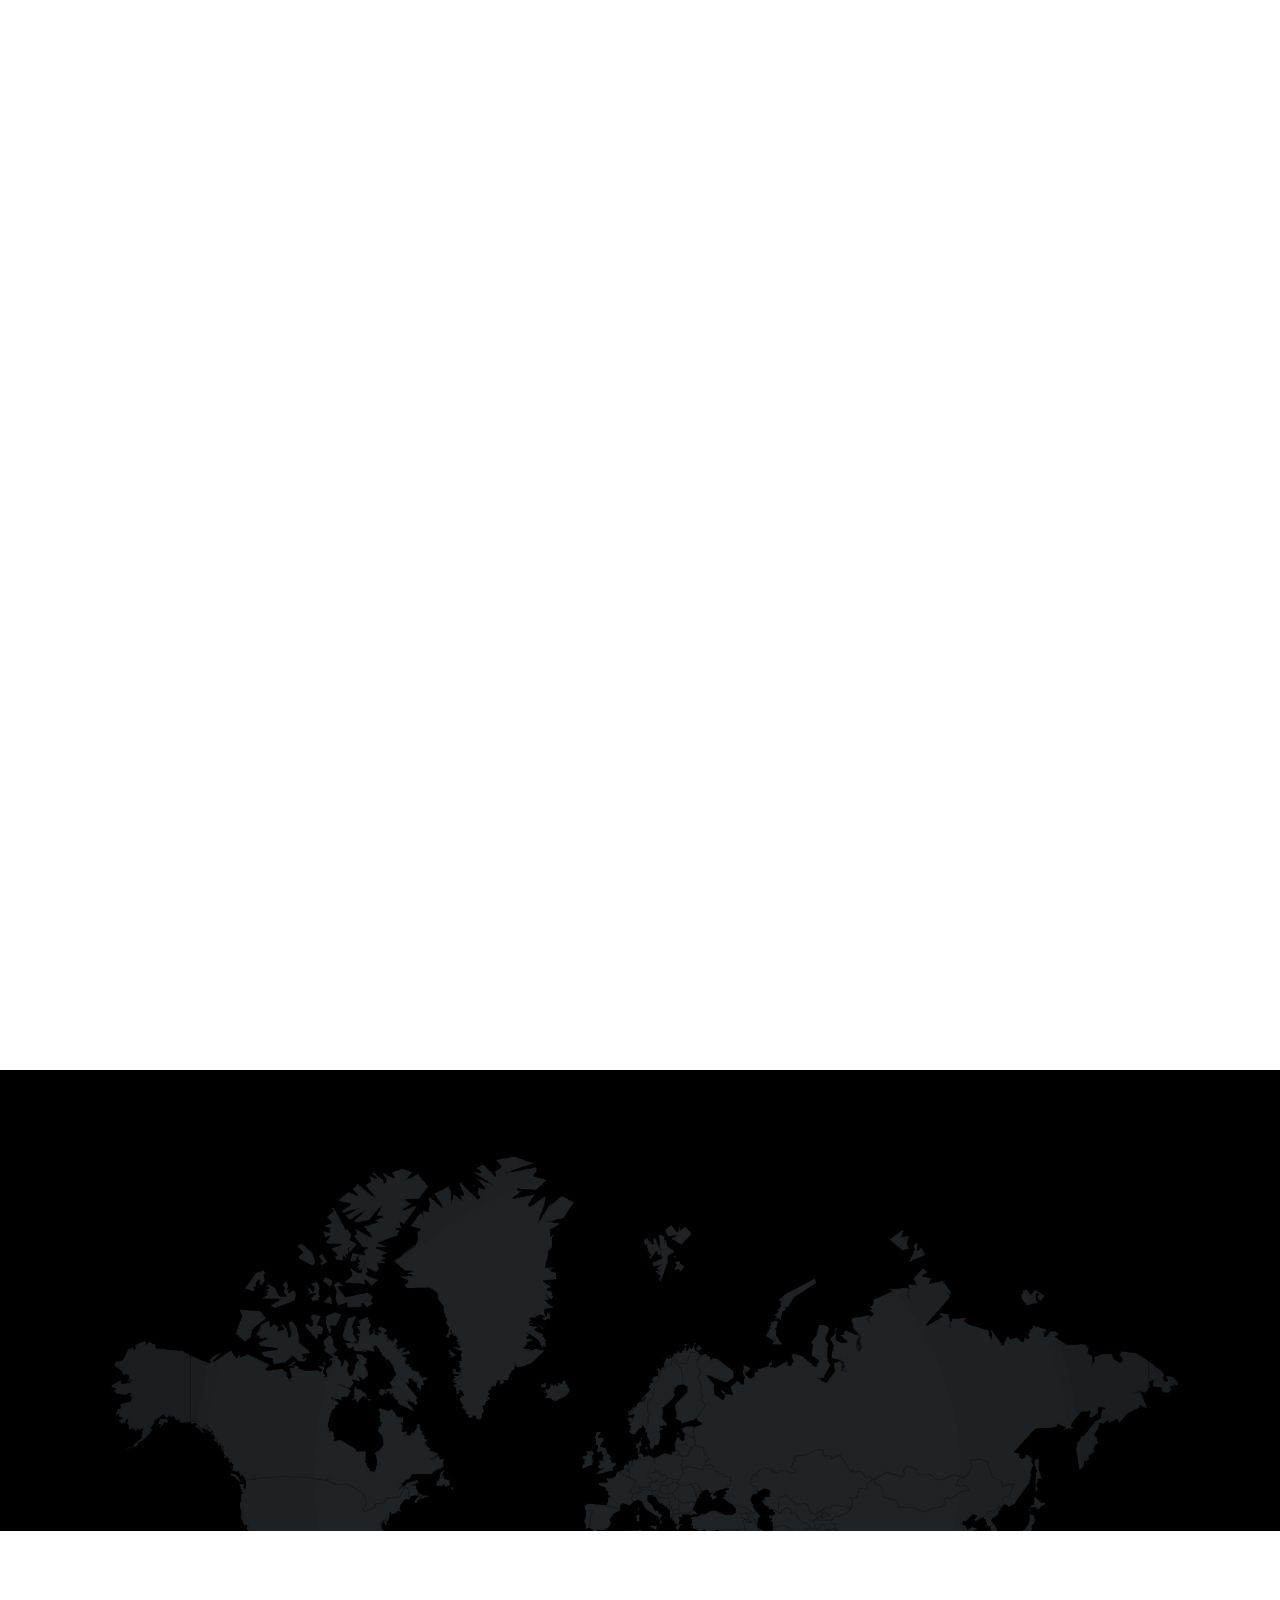
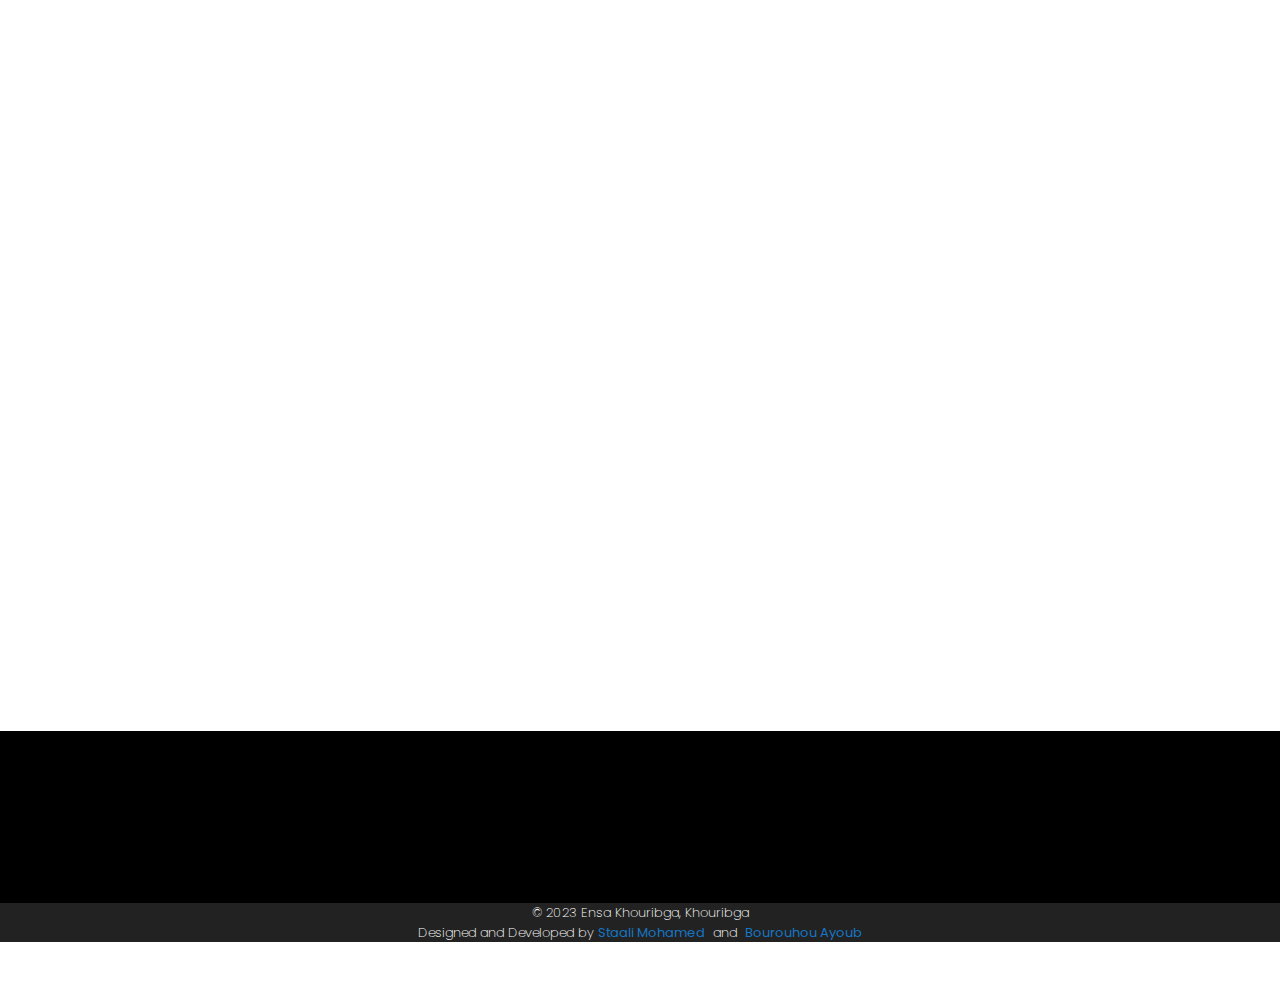
==== commit bea74755: "Update index.html" ====
--- a/index.html
+++ b/index.html
@@ -916,7 +916,17 @@
     <div class="row d-flex justify-content-center">
          <div class="col-md-2 m-3 text-center" data-aos="fade-up" data-aos-duration="500">
           <div class="sponsorsousimg" data-small="small">
-          <img src="/assets-pictures/andalousia.webp">
+          <img src="/assets-pictures/cih.webp">
+      </div>
+      </div>
+         <div class="col-md-2 m-3 text-center center" data-aos="fade-up" data-aos-duration="500">
+          <div class="sponsorsousimg">
+          <img src="/assets-pictures/1337.webp">
+      </div>
+      </div>
+         <div class="col-md-2 m-3 text-center center" data-aos="fade-up" data-aos-duration="500">
+          <div class="sponsorsousimg">
+          <img src="/assets-pictures/WhatsApp Image 2023-05-08 at 13.33.53.jpeg">
       </div>
       </div>
          <div class="col-md-2 m-3 text-center center" data-aos="fade-up" data-aos-duration="500">
@@ -926,29 +936,19 @@
       </div>
          <div class="col-md-2 m-3 text-center center" data-aos="fade-up" data-aos-duration="500">
           <div class="sponsorsousimg">
-          <img src="/assets-pictures/auto hall.webp">
-      </div>
-      </div>
-         <div class="col-md-2 m-3 text-center center" data-aos="fade-up" data-aos-duration="500">
-          <div class="sponsorsousimg">
-          <img src="/assets-pictures/cih.webp">
-      </div>
-      </div>
-         <div class="col-md-2 m-3 text-center center" data-aos="fade-up" data-aos-duration="500">
-          <div class="sponsorsousimg">
-          <img src="/assets-pictures/first step.webp">
+          <img src="/assets-pictures/media-shark.webp">
       </div>
       </div>
     </div>
     <div class="row d-flex justify-content-center">
          <div class="col-md-2 m-3 text-center" data-aos="fade-up" data-aos-duration="500">
           <div class="sponsorsousimg">
-          <img src="/assets-pictures/menara.webp">
+          <img src="/assets-pictures/first step.webp">
       </div>
       </div>
          <div class="col-md-2 m-3 text-center center" data-aos="fade-up" data-aos-duration="500">
           <div class="sponsorsousimg">
-          <img src="/assets-pictures/index.webp">
+          <img src="/assets-pictures/menara.webp">
       </div>
       </div>
          <div class="col-md-2 m-3 text-center center" data-aos="fade-up" data-aos-duration="500">
@@ -963,14 +963,14 @@
       </div>
       <div class="col-md-2 m-3 text-center center" data-aos="fade-up" data-aos-duration="500">
         <div class="sponsorsousimg" data-small="small">
-          <img src="/assets-pictures/hind-made.webp">
+          <img src="/assets-pictures/2Mtv.png">
         </div>
       </div>
     </div>
     <div class="row d-flex justify-content-center ">
          <div class="col-md-2 m-3 text-center center" data-aos="fade-up" data-aos-duration="500">
           <div class="sponsorsousimg" data-big="bigger">
-          <img src="/assets-pictures/media-shark.webp">
+          <img src="/assets-pictures/hind-made.webp">
       </div>
       </div>
          <div class="col-md-2 m-3 text-center center" data-aos="fade-up" data-aos-duration="500">
@@ -980,13 +980,40 @@
       </div>
          <div class="col-md-2 m-3 text-center center" data-aos="fade-up" data-aos-duration="500">
           <div class="sponsorsousimg">
-          <img src="/assets-pictures/1337.webp">
+          <img src="/assets-pictures/ara.jpeg">
       </div>
       </div>
          <div class="col-md-2 m-3 text-center center" data-aos="fade-up" data-aos-duration="500">
           <div class="sponsorsousimg center" data-big="big">
+          <img src="/assets-pictures/open shoot.png">
+      </div>
+      </div>
+    </div>
+    <div class="row d-flex justify-content-center">
+         <div class="col-md-2 m-3 text-center" data-aos="fade-up" data-aos-duration="500">
+          <div class="sponsorsousimg">
+          <img src="/assets-pictures/YAMUS.jpeg">
+      </div>
+      </div>
+         <div class="col-md-2 m-3 text-center center" data-aos="fade-up" data-aos-duration="500">
+          <div class="sponsorsousimg">
+          <img src="/assets-pictures/menara.webp">
+      </div>
+      </div>
+         <div class="col-md-2 m-3 text-center center" data-aos="fade-up" data-aos-duration="500">
+          <div class="sponsorsousimg" data-small="smaller">
+          <img src="/assets-pictures/RAHMANI.jpeg">
+      </div>
+      </div>
+      <div class="col-md-2 m-3 text-center center" data-aos="fade-up" data-aos-duration="500">
+        <div class="sponsorsousimg" data-small="small">
+          <img src="/assets-pictures/AJYAL.jpeg">
+        </div>
+      </div>
+      <div class="col-md-2 m-3 text-center center" data-aos="fade-up" data-aos-duration="500">
+        <div class="sponsorsousimg" data-small="small">
           <img src="/assets-pictures/Logo_Yassir.webp">
-      </div>
+        </div>
       </div>
     </div>
   </div>
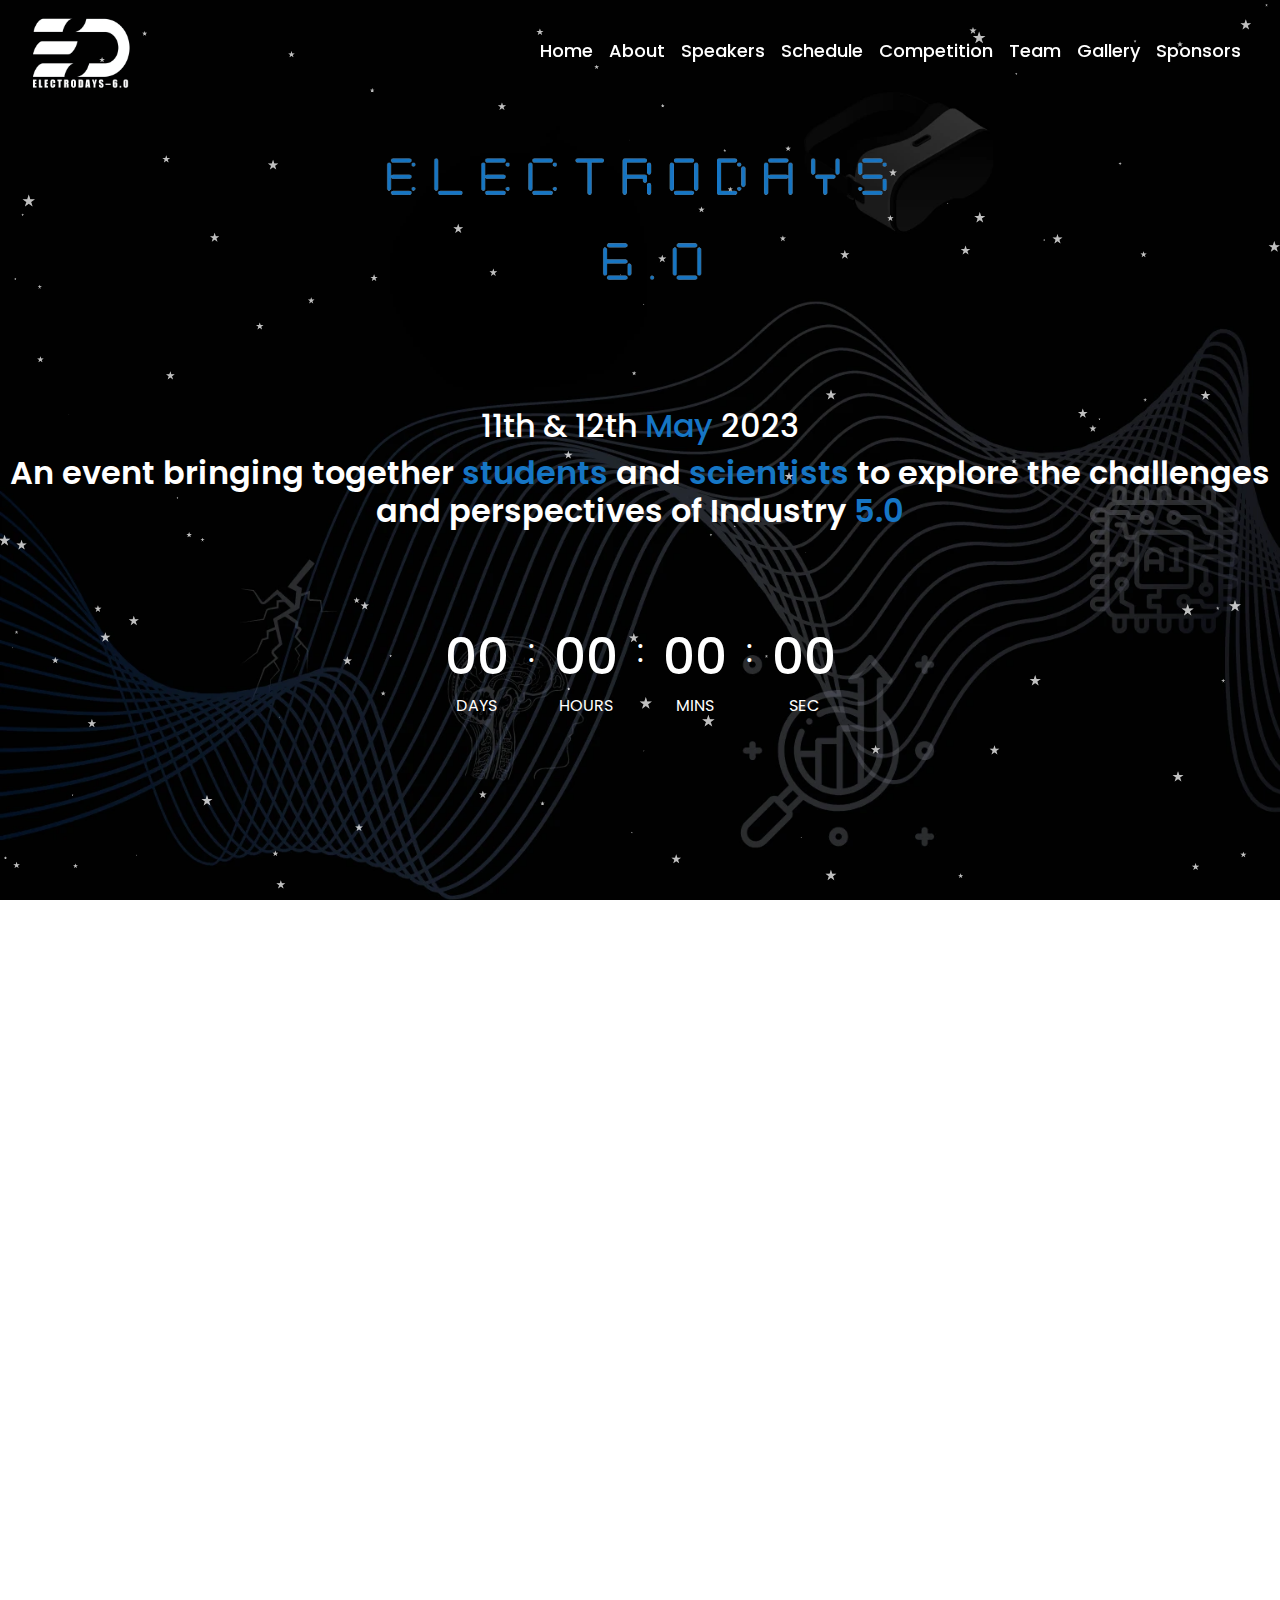
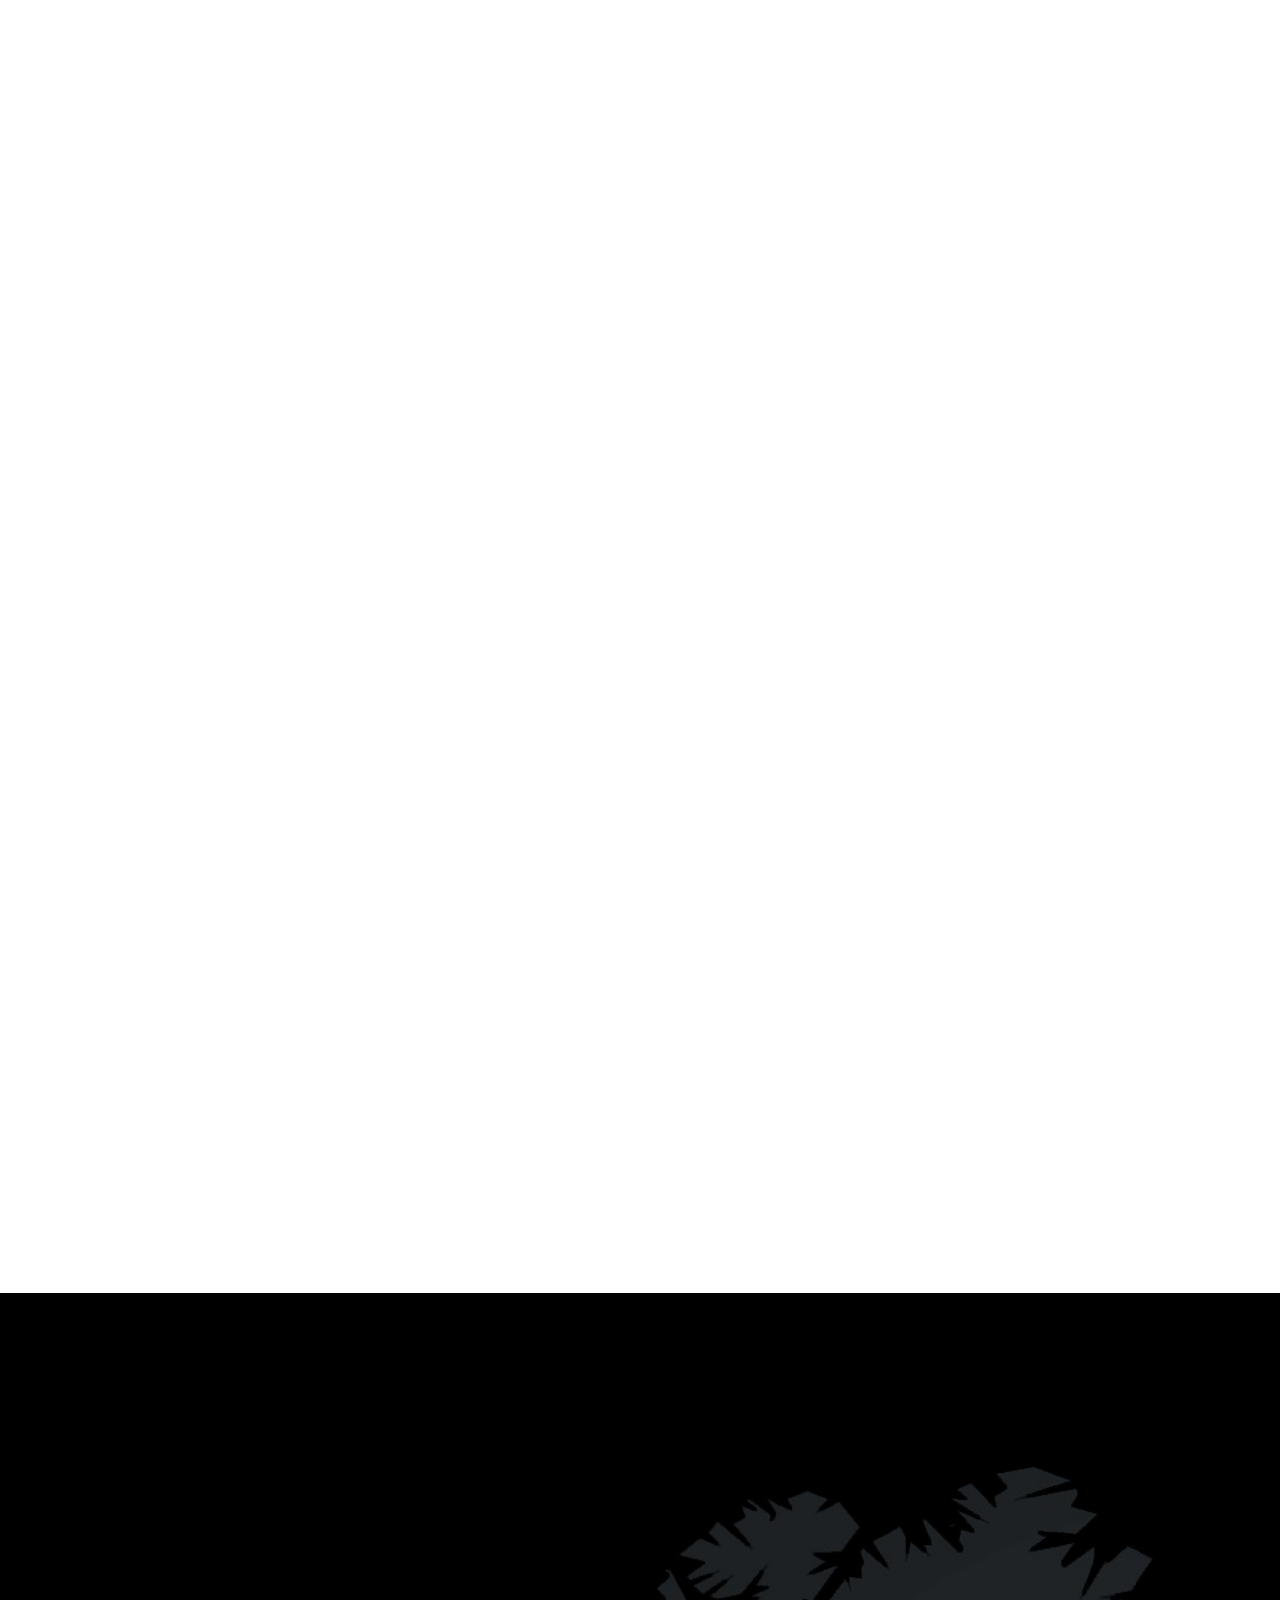
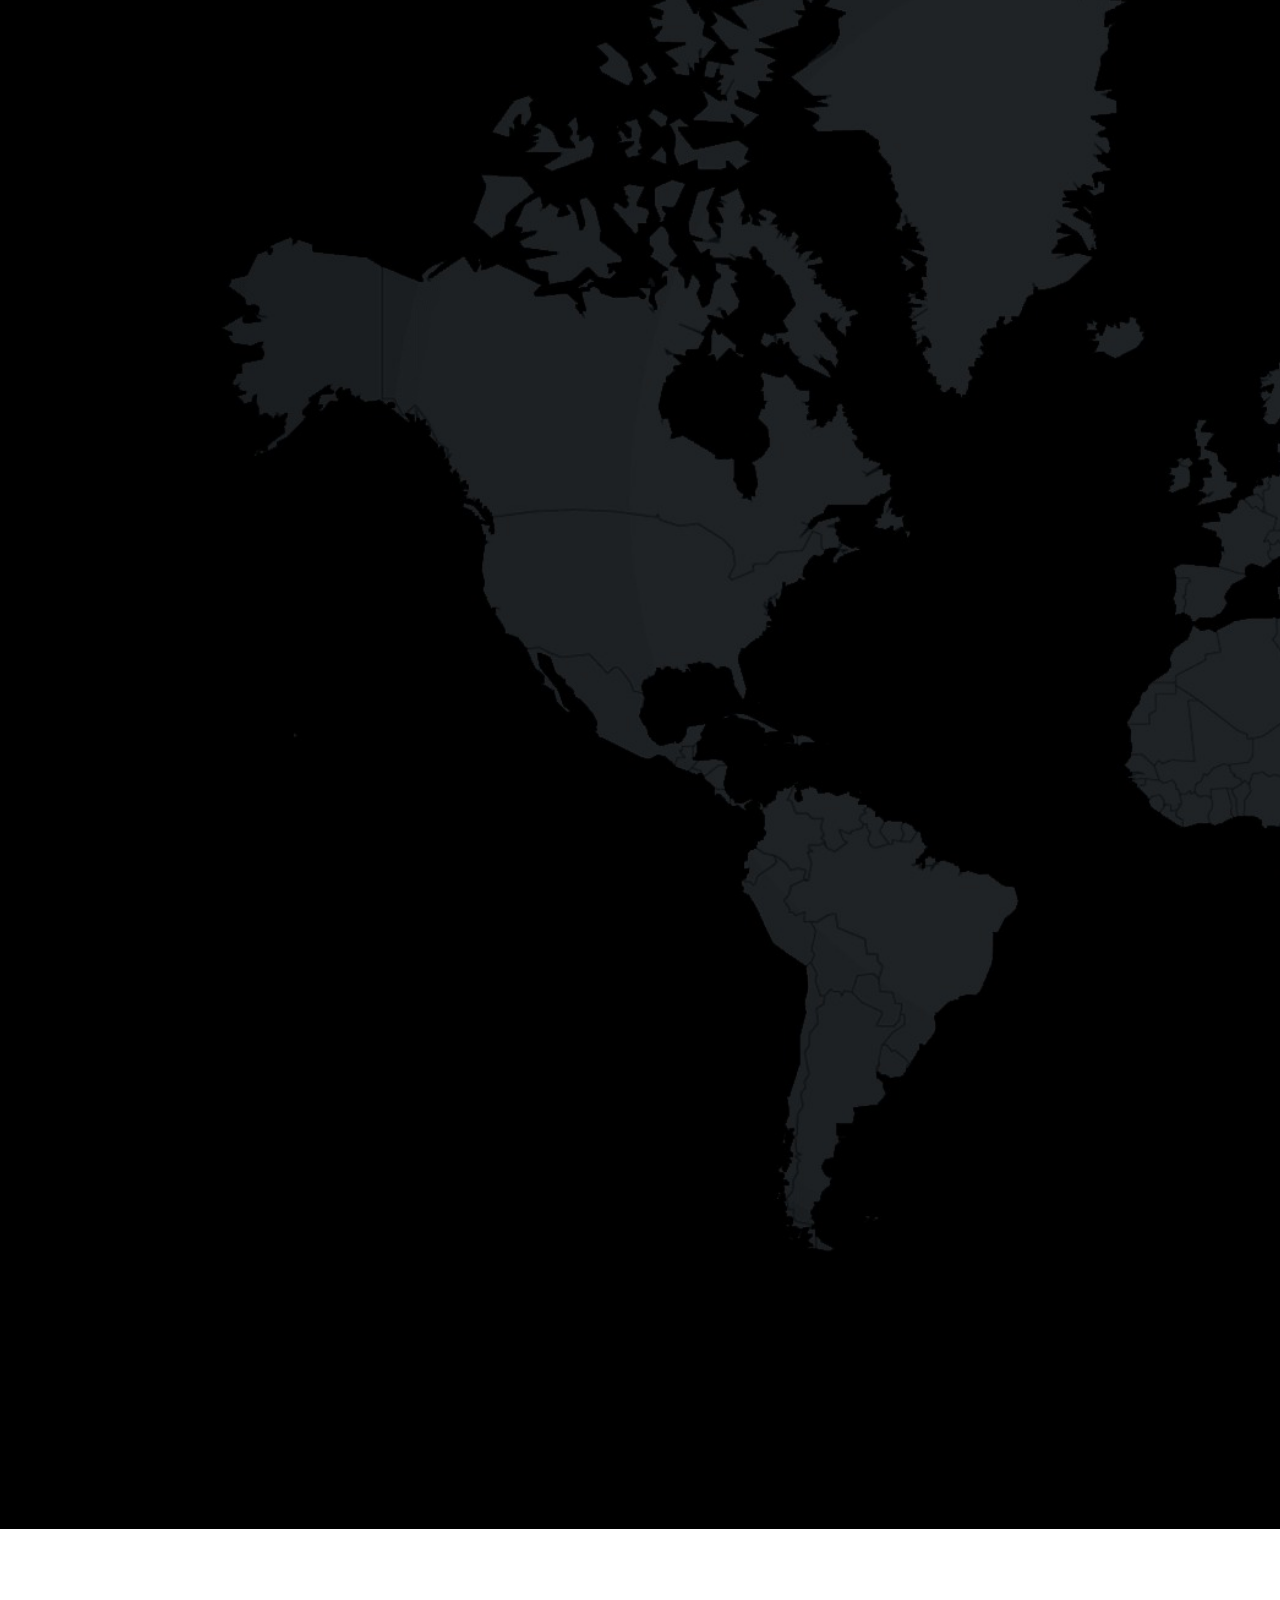
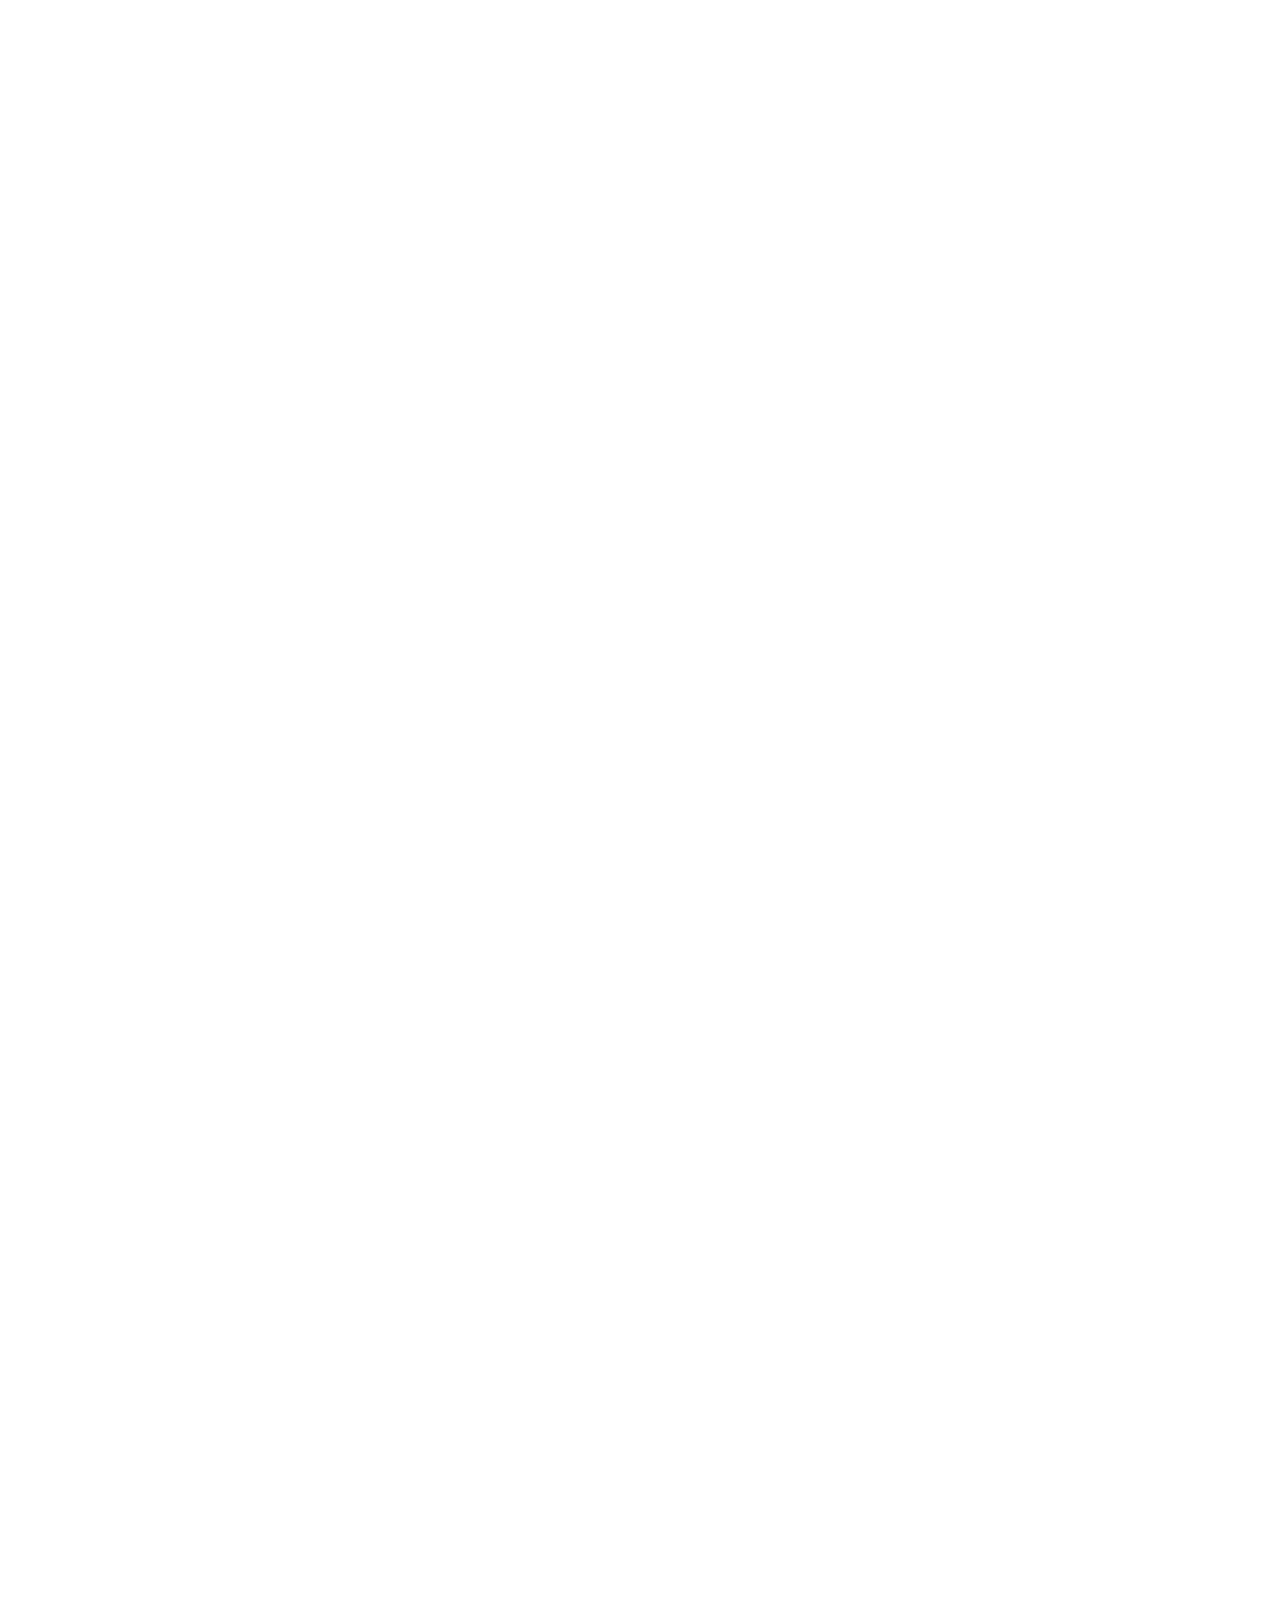
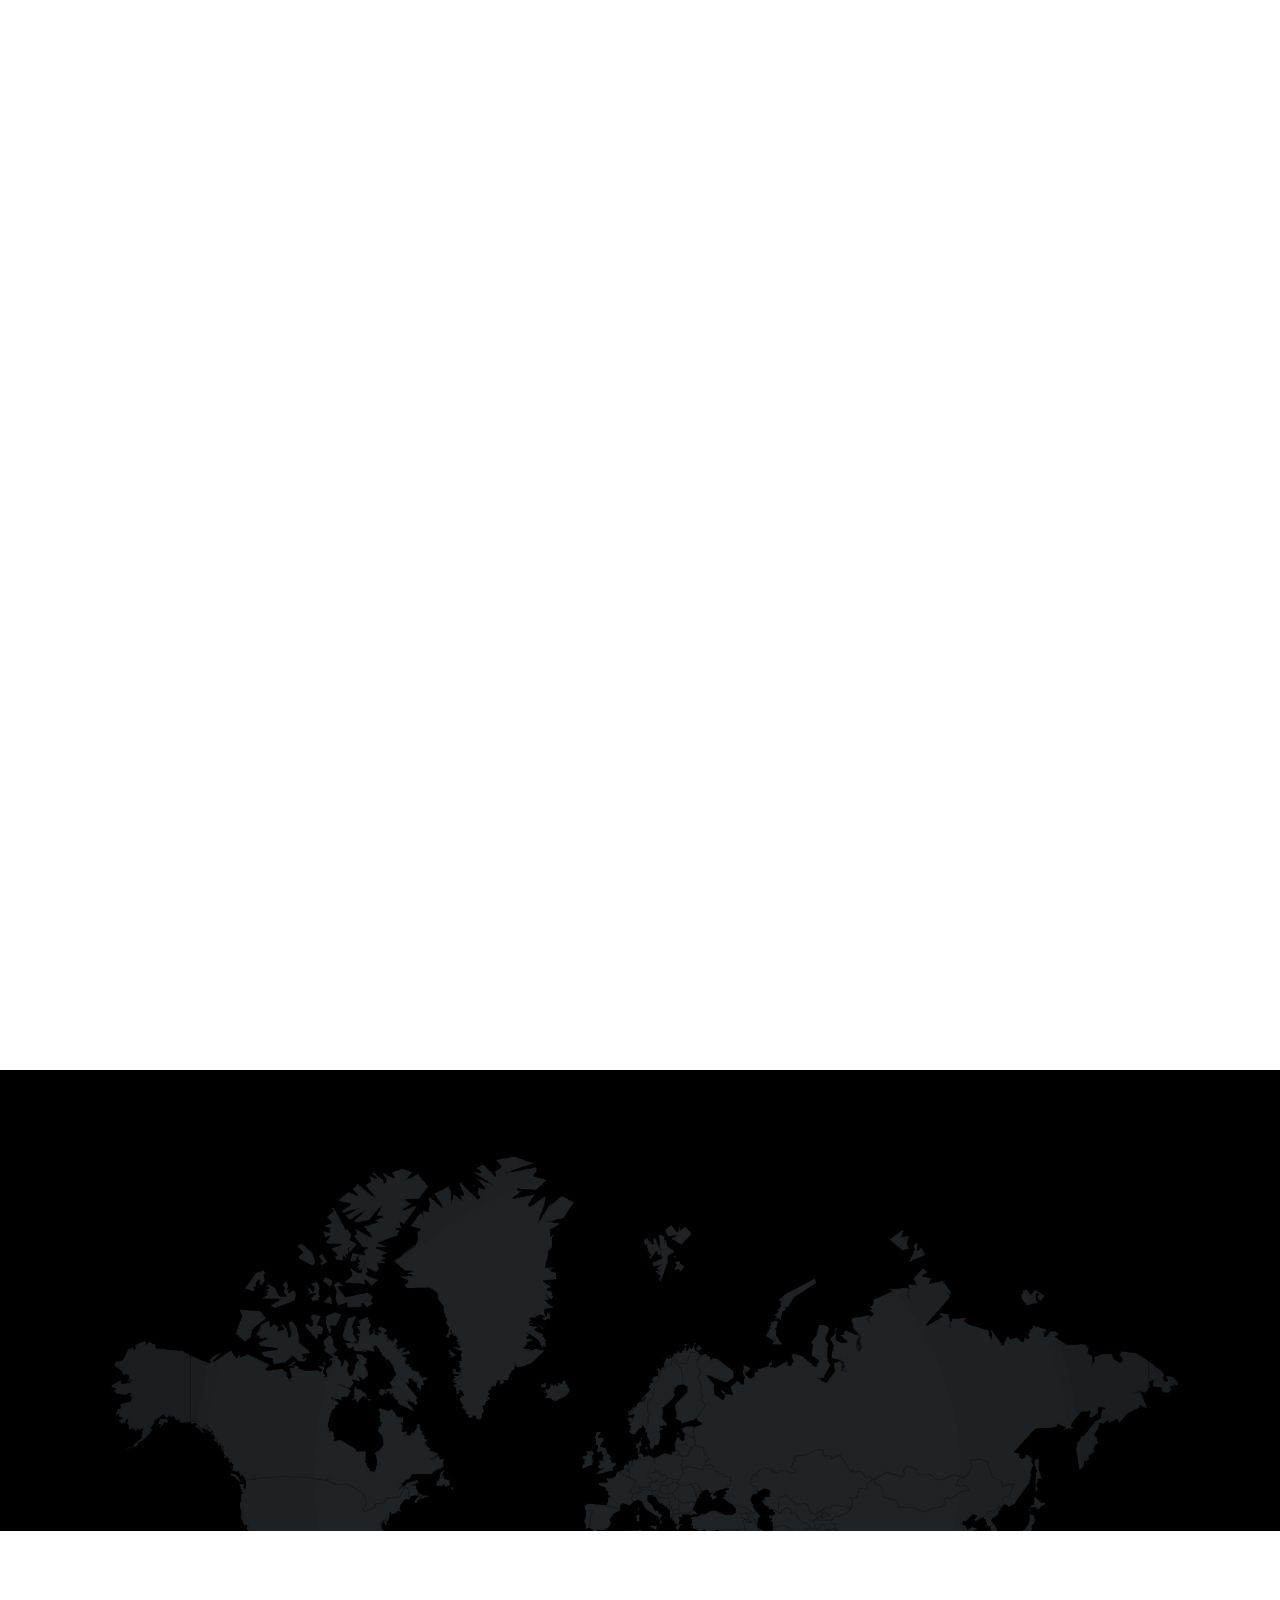
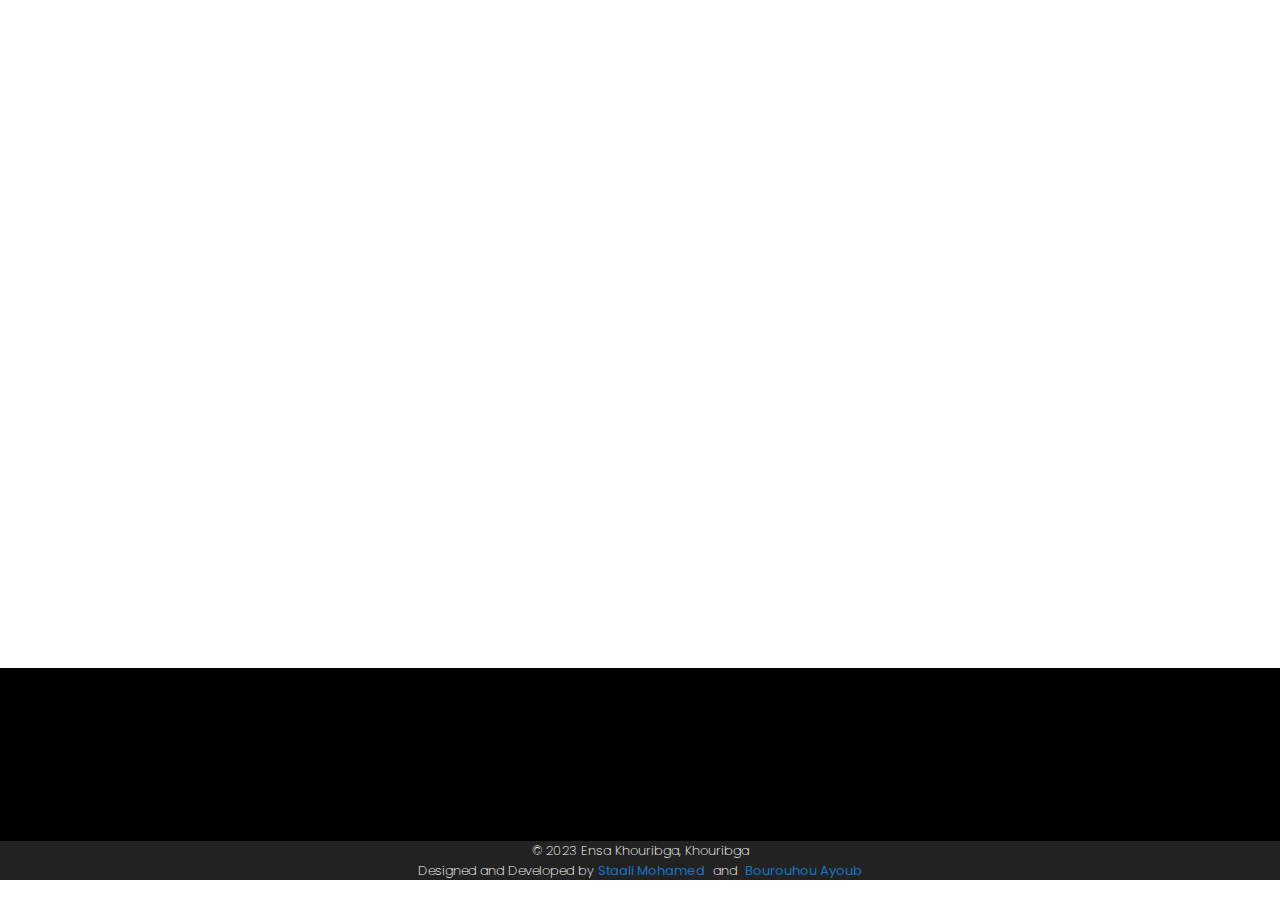
==== commit b00339e1: "Update index.html" ====
--- a/index.html
+++ b/index.html
@@ -969,7 +969,7 @@
     </div>
     <div class="row d-flex justify-content-center ">
          <div class="col-md-2 m-3 text-center center" data-aos="fade-up" data-aos-duration="500">
-          <div class="sponsorsousimg" data-big="bigger">
+          <div class="sponsorsousimg" >
           <img src="/assets-pictures/hind-made.webp">
       </div>
       </div>
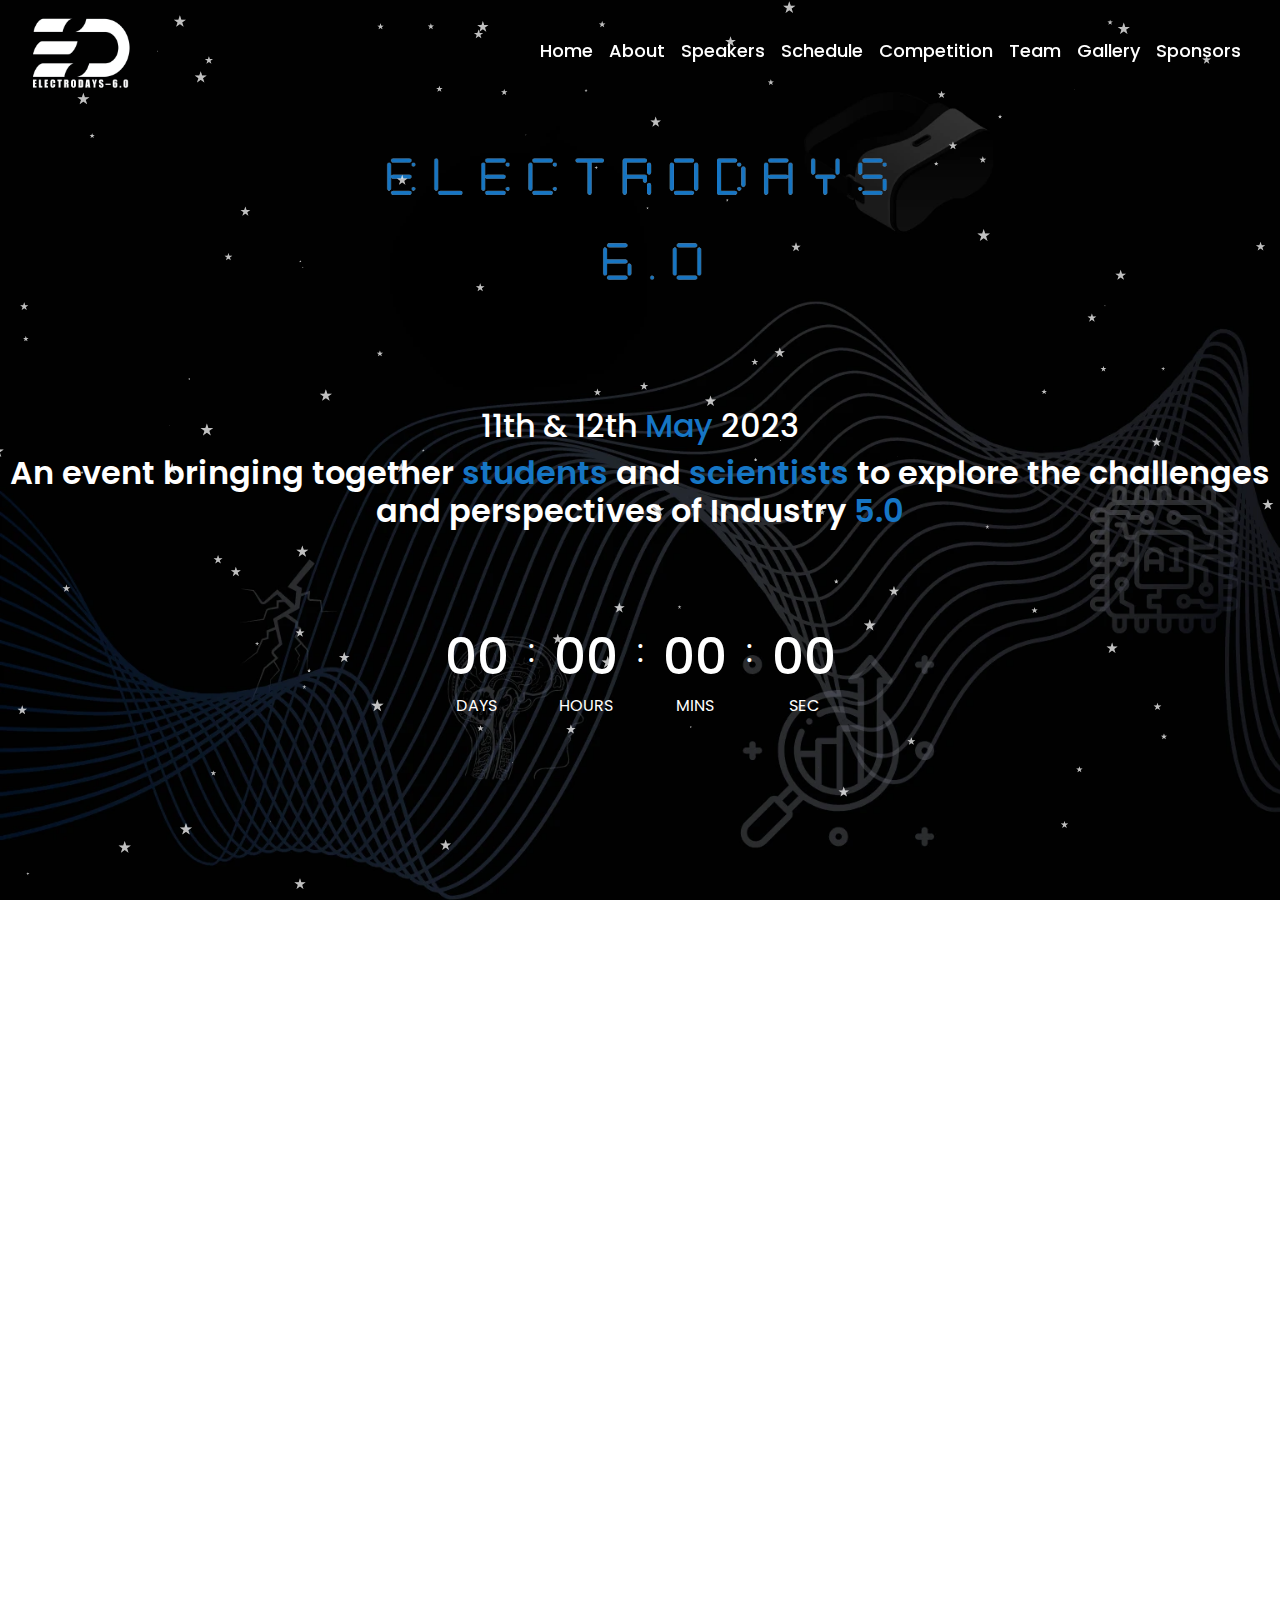
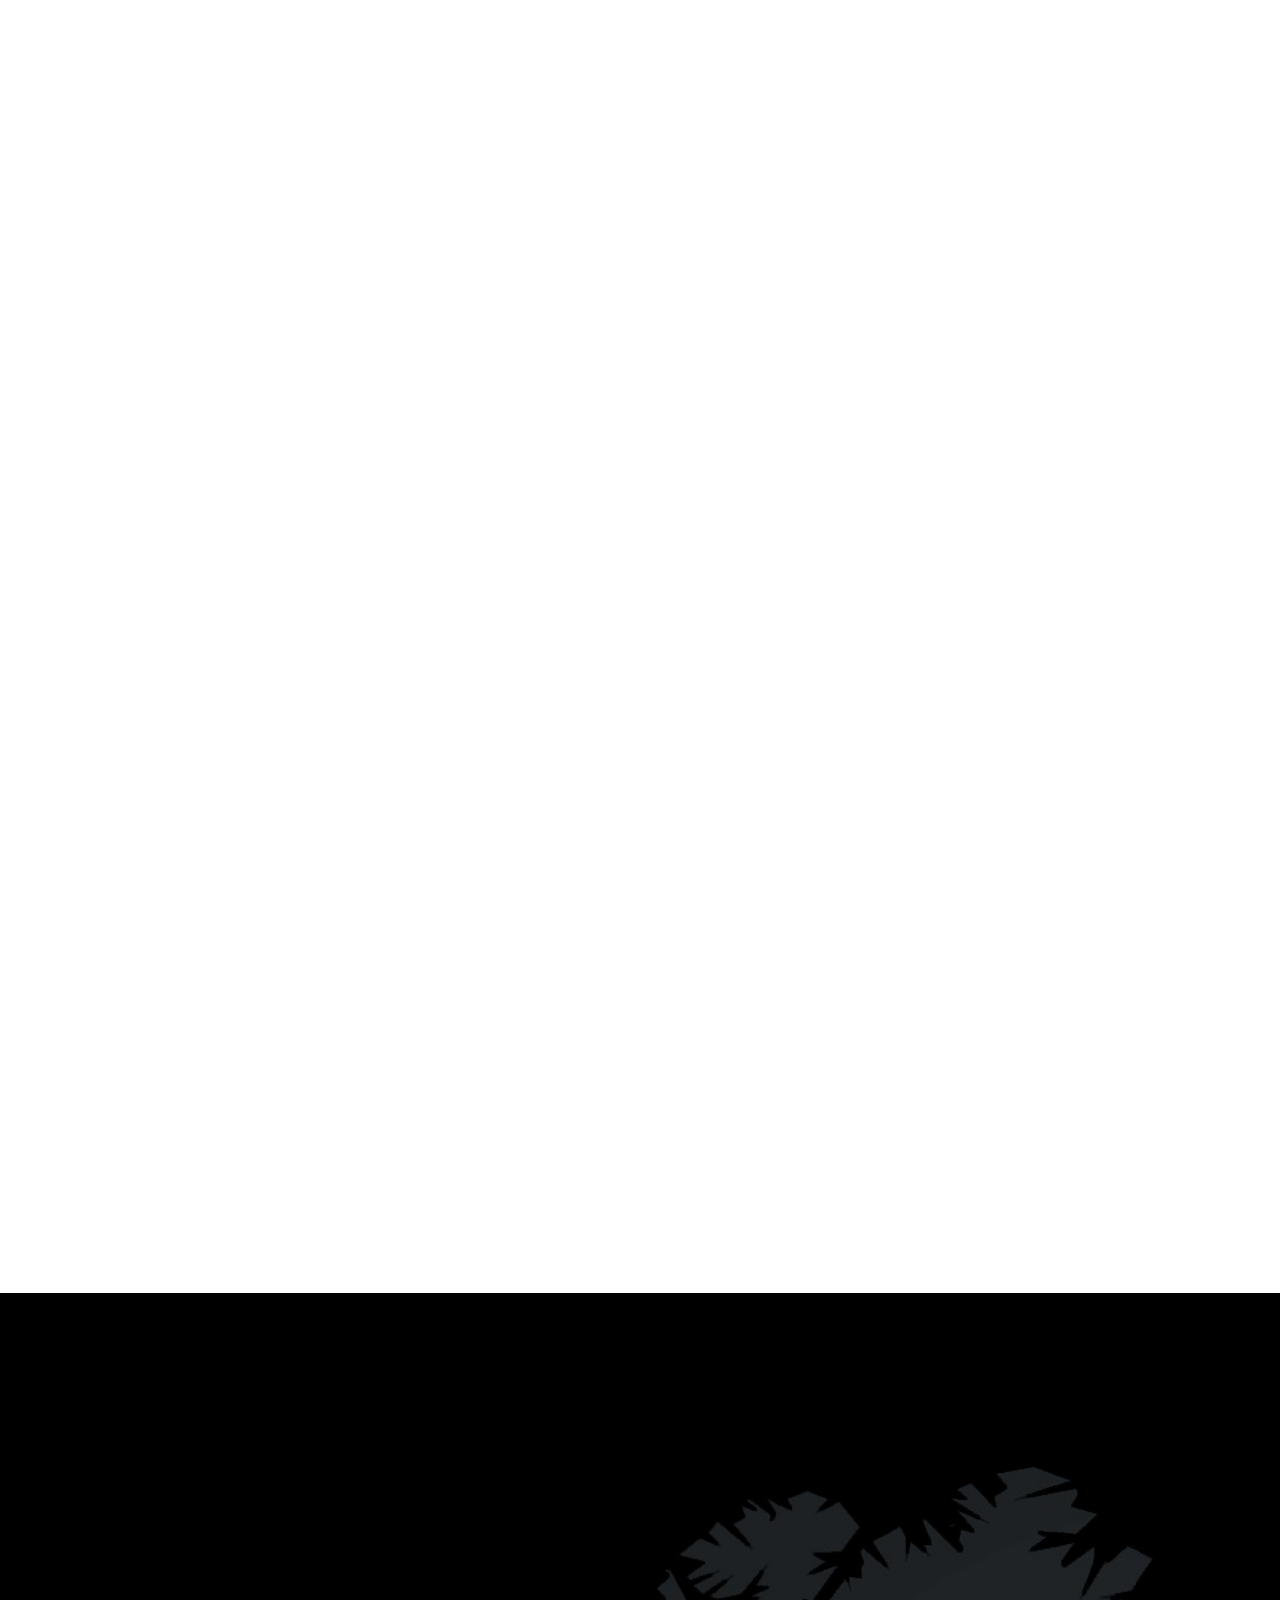
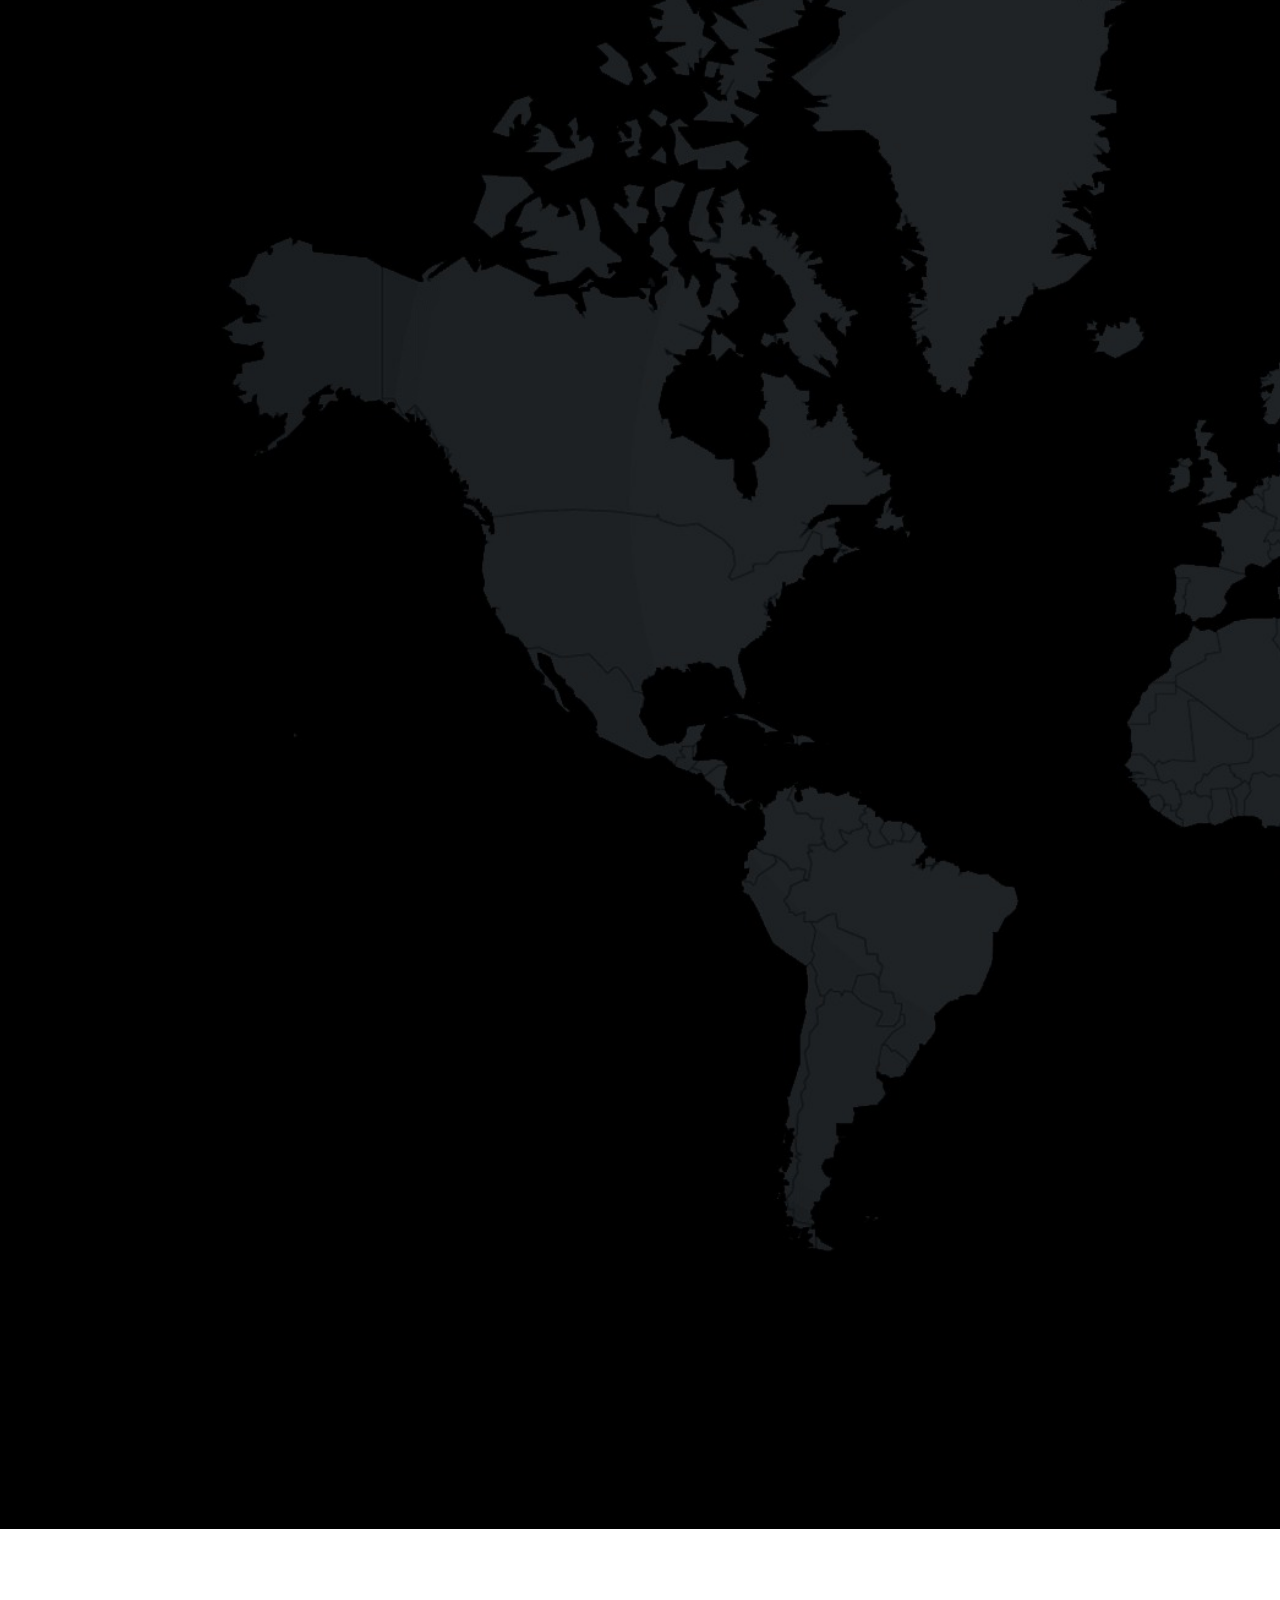
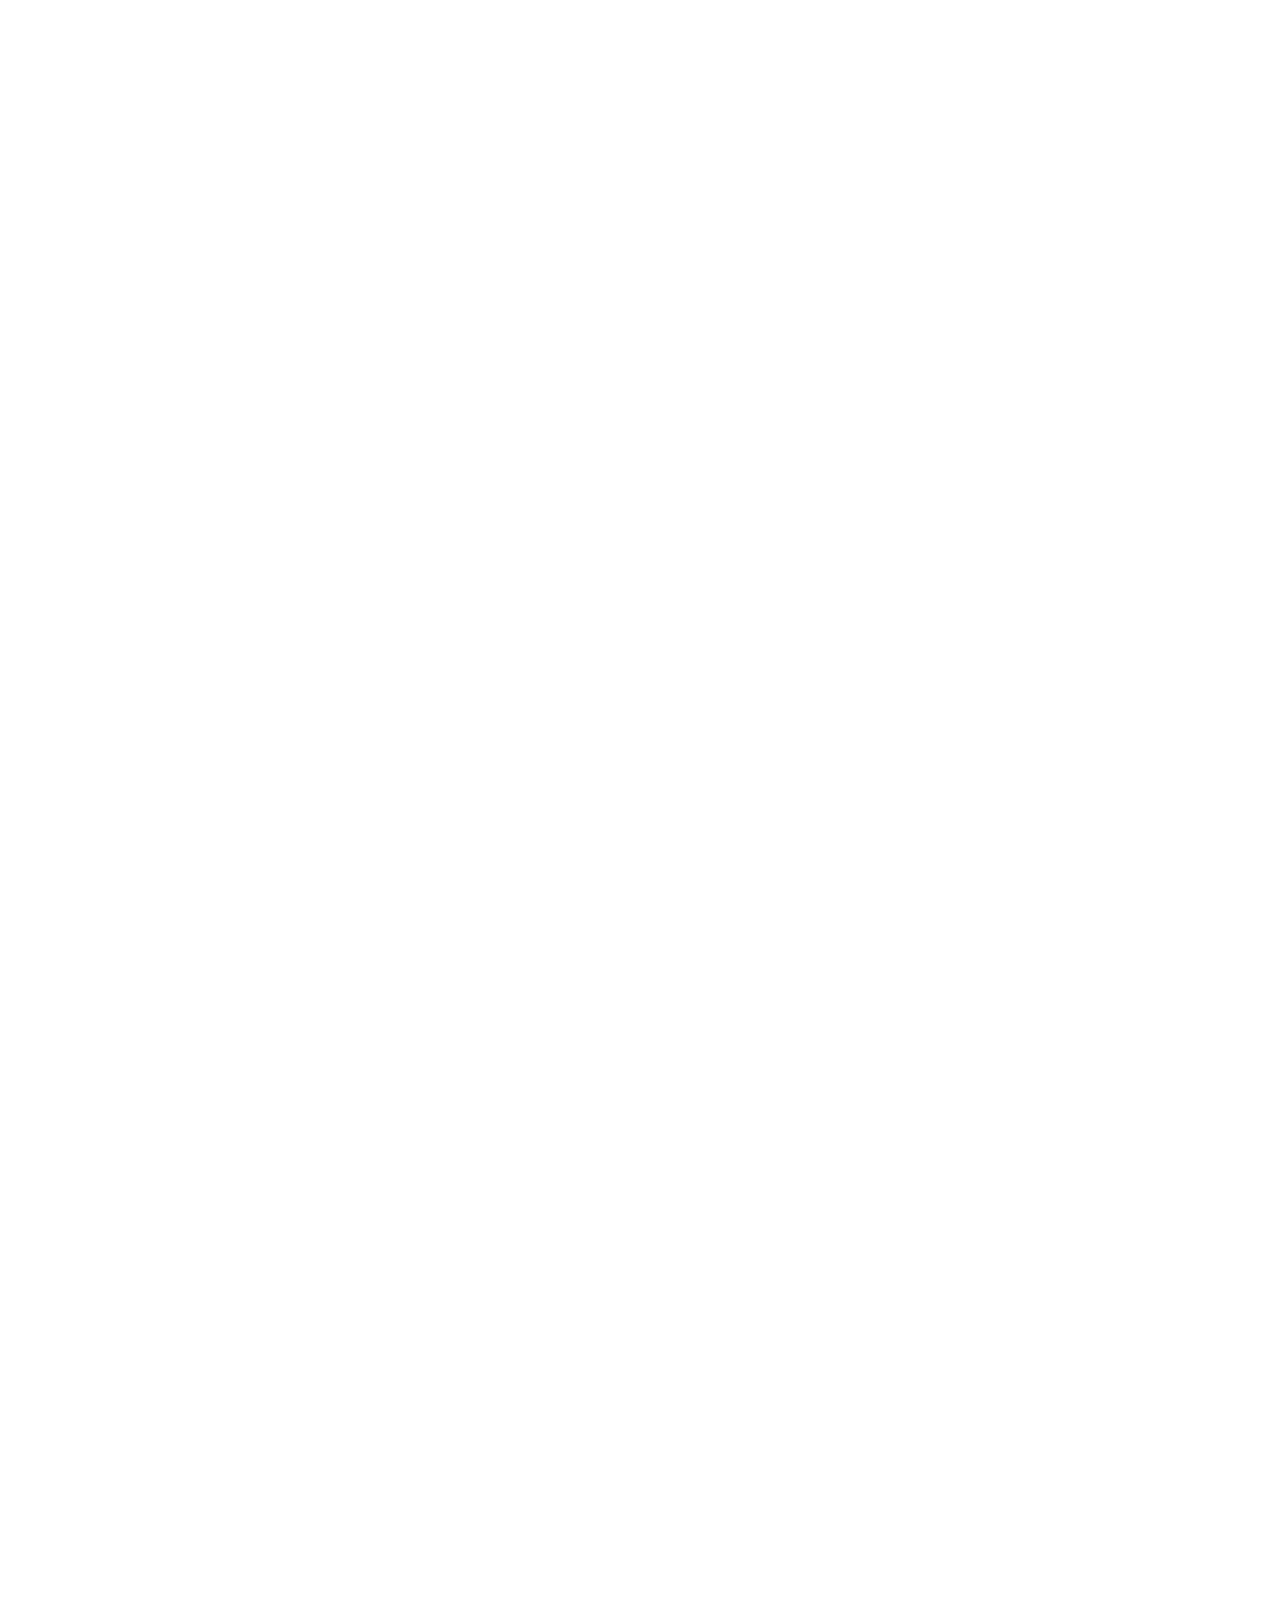
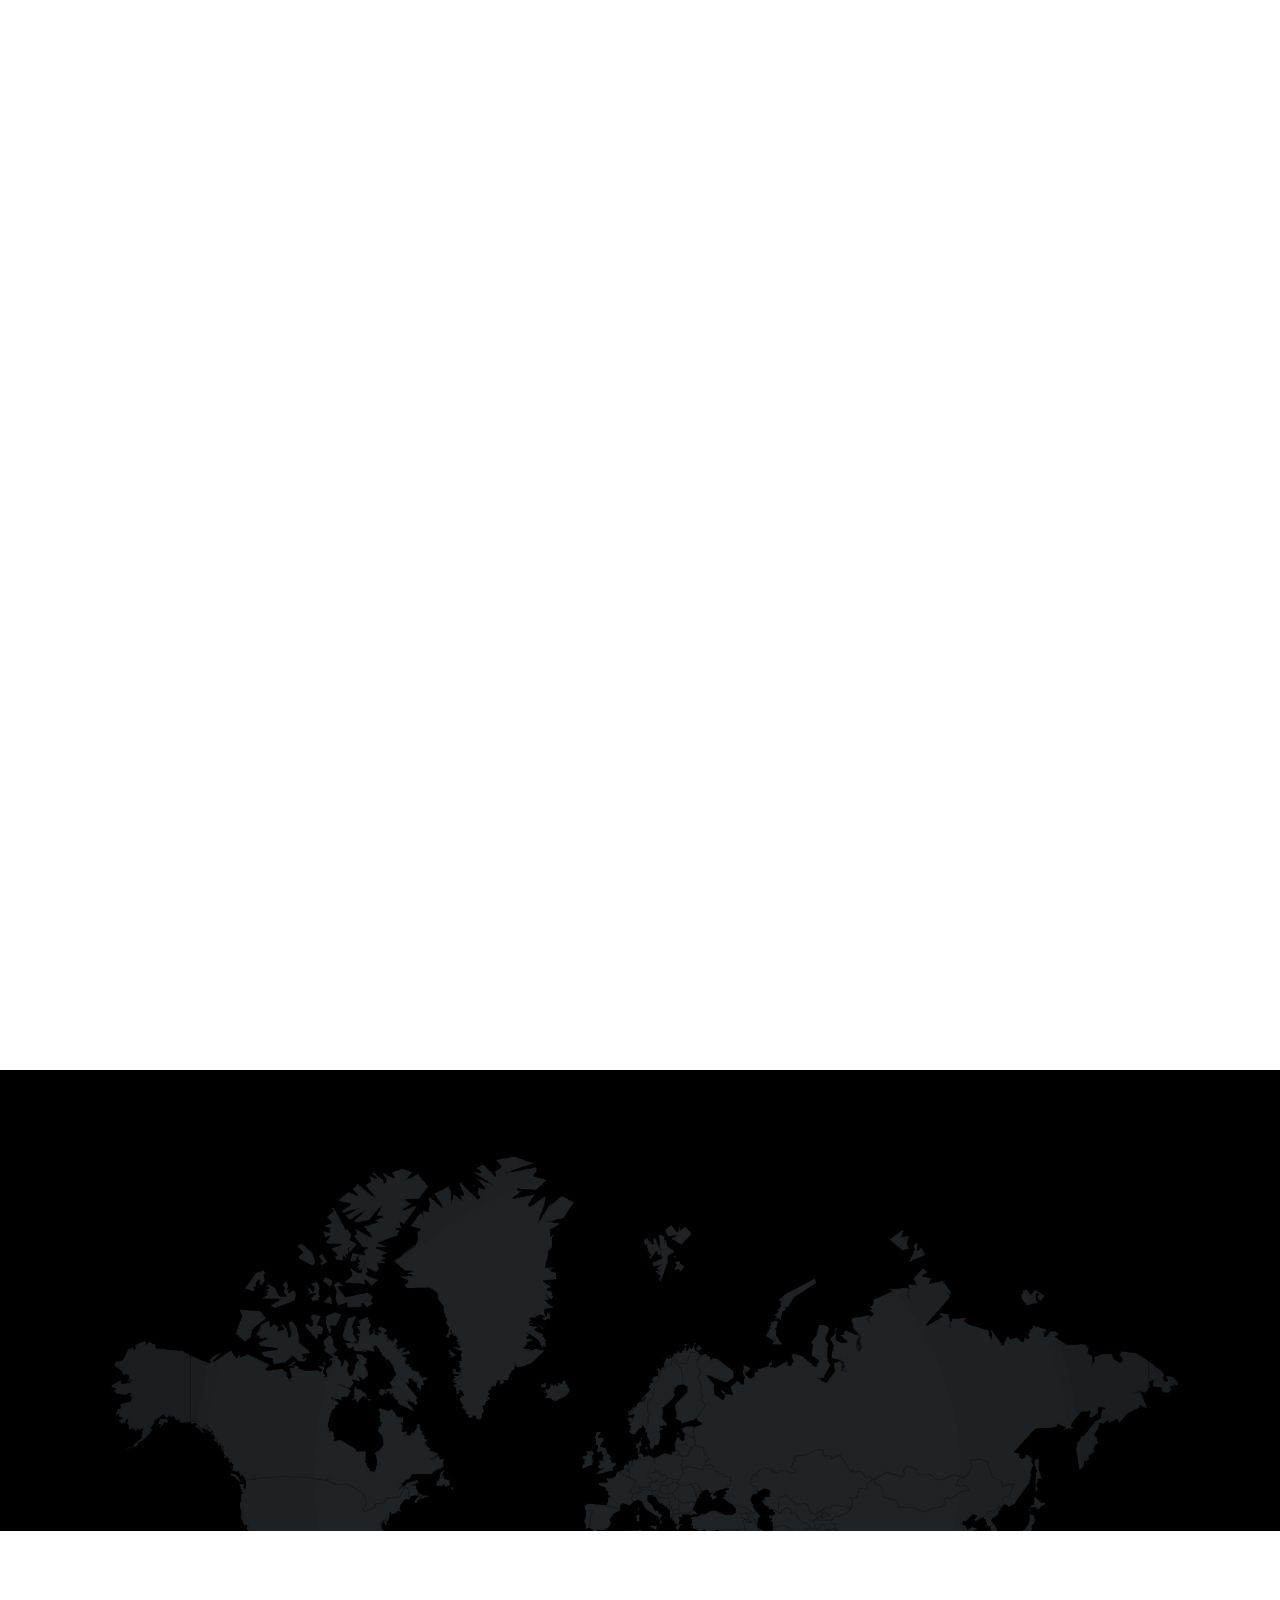
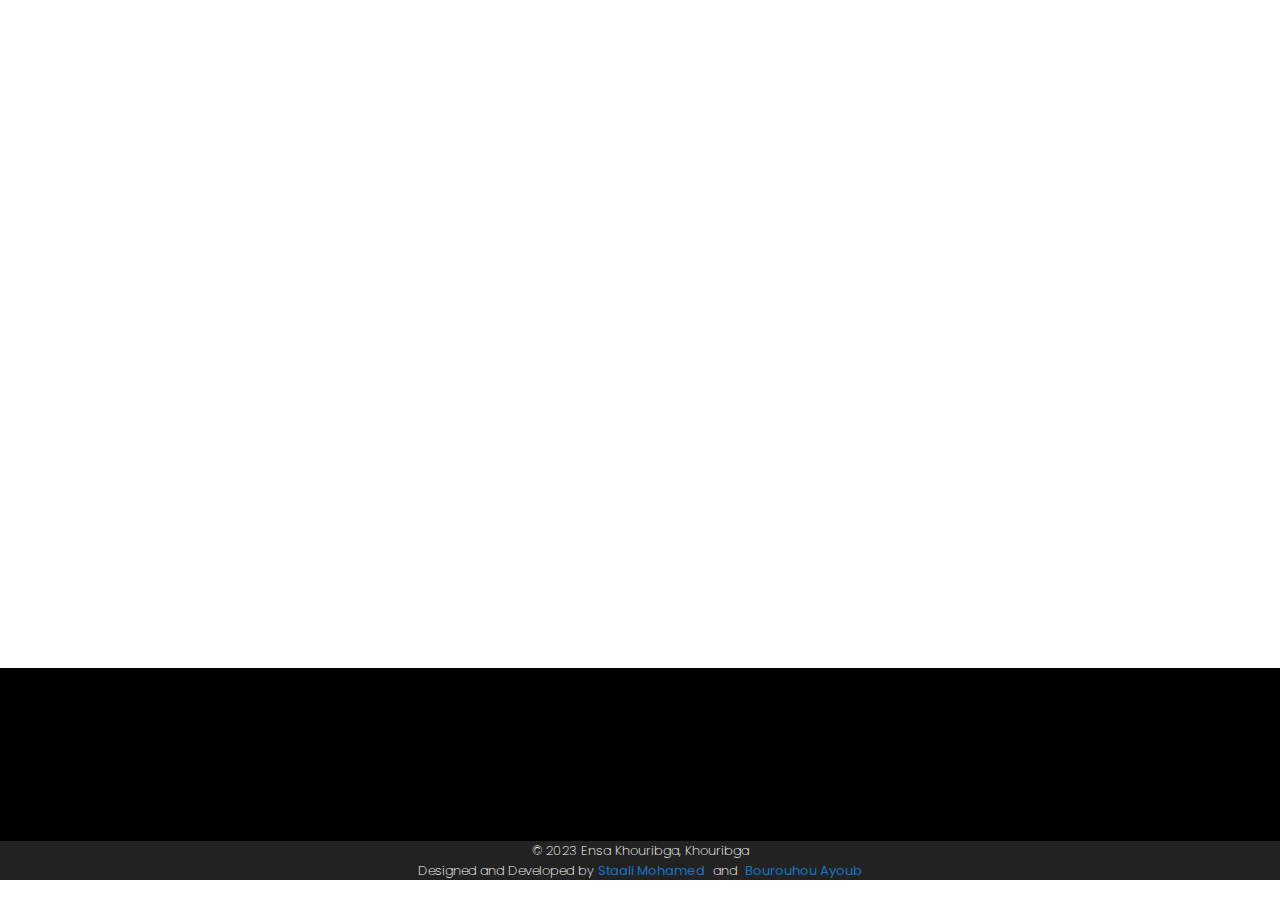
==== commit ef3bf8cc: "Update index.html" ====
--- a/index.html
+++ b/index.html
@@ -991,7 +991,7 @@
     </div>
     <div class="row d-flex justify-content-center">
          <div class="col-md-2 m-3 text-center" data-aos="fade-up" data-aos-duration="500">
-          <div class="sponsorsousimg">
+          <div class="sponsorsousimg center ">
           <img src="/assets-pictures/YAMUS.jpeg">
       </div>
       </div>
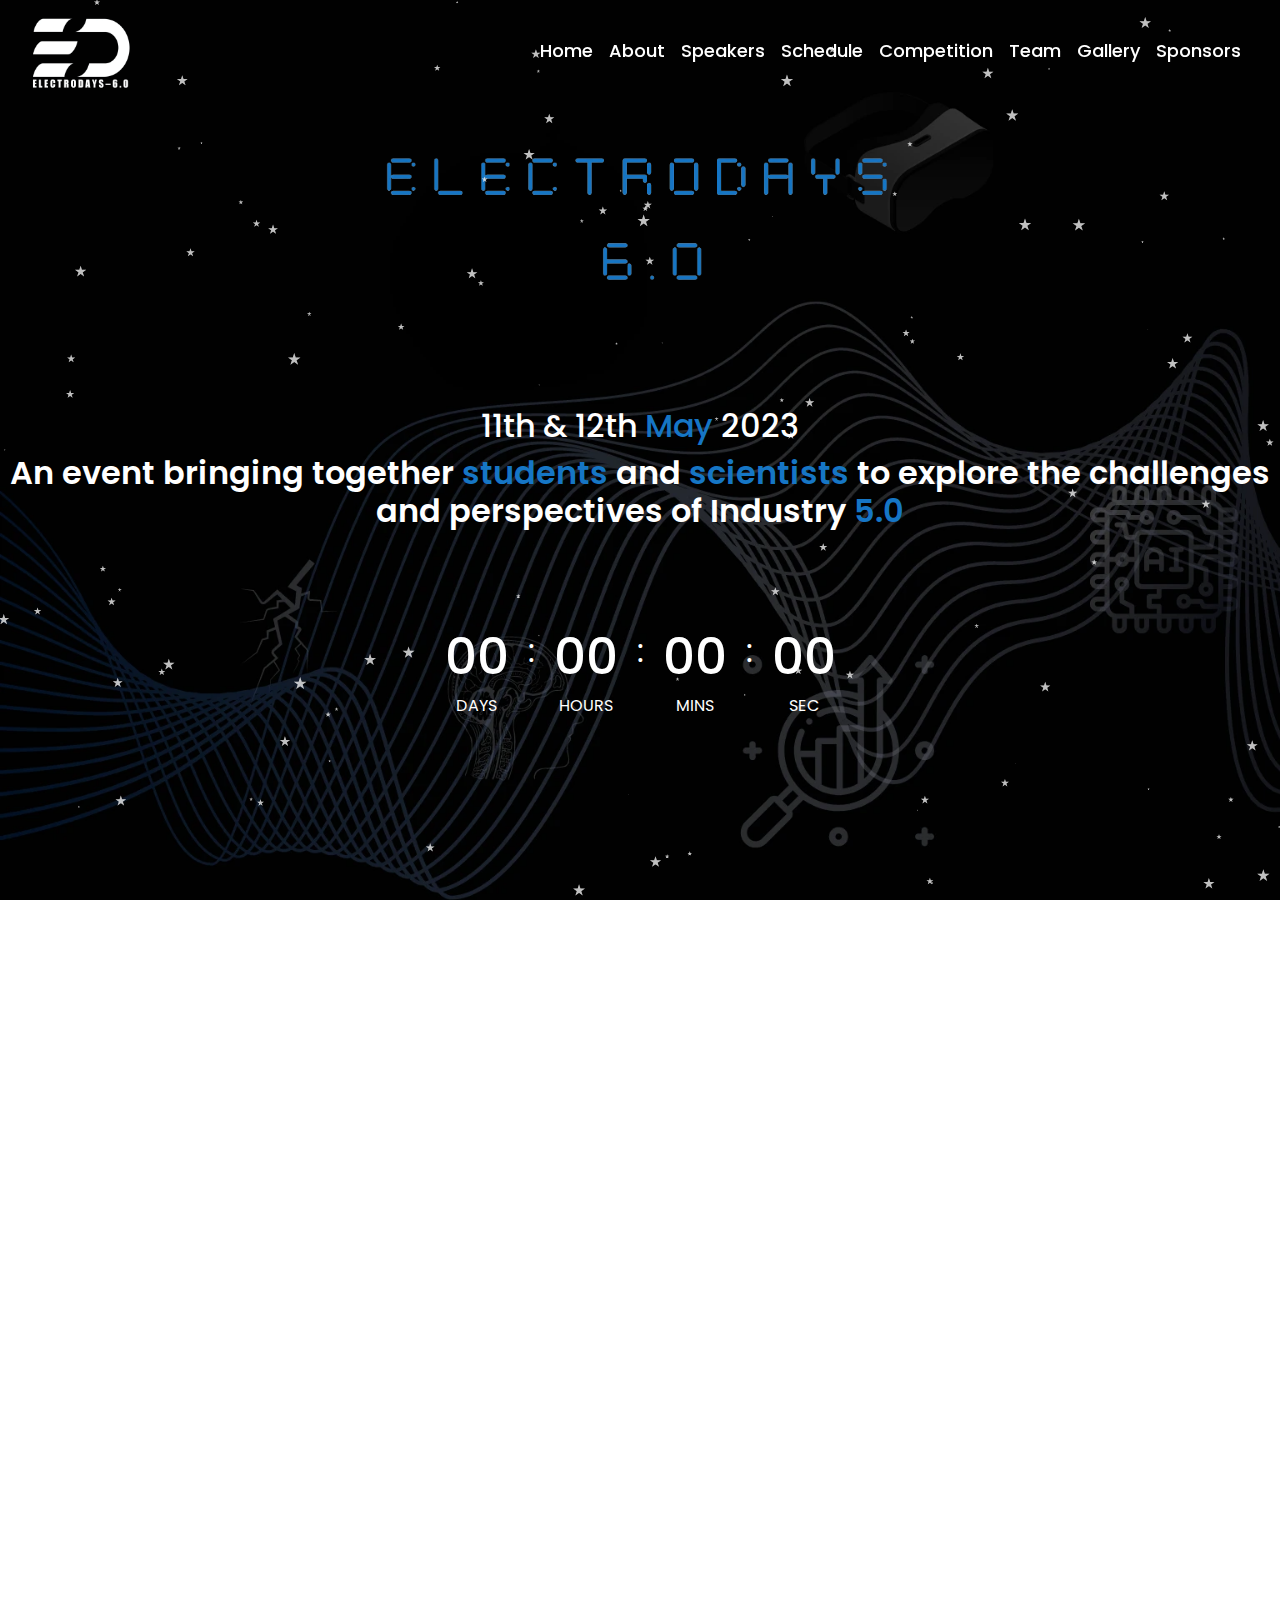
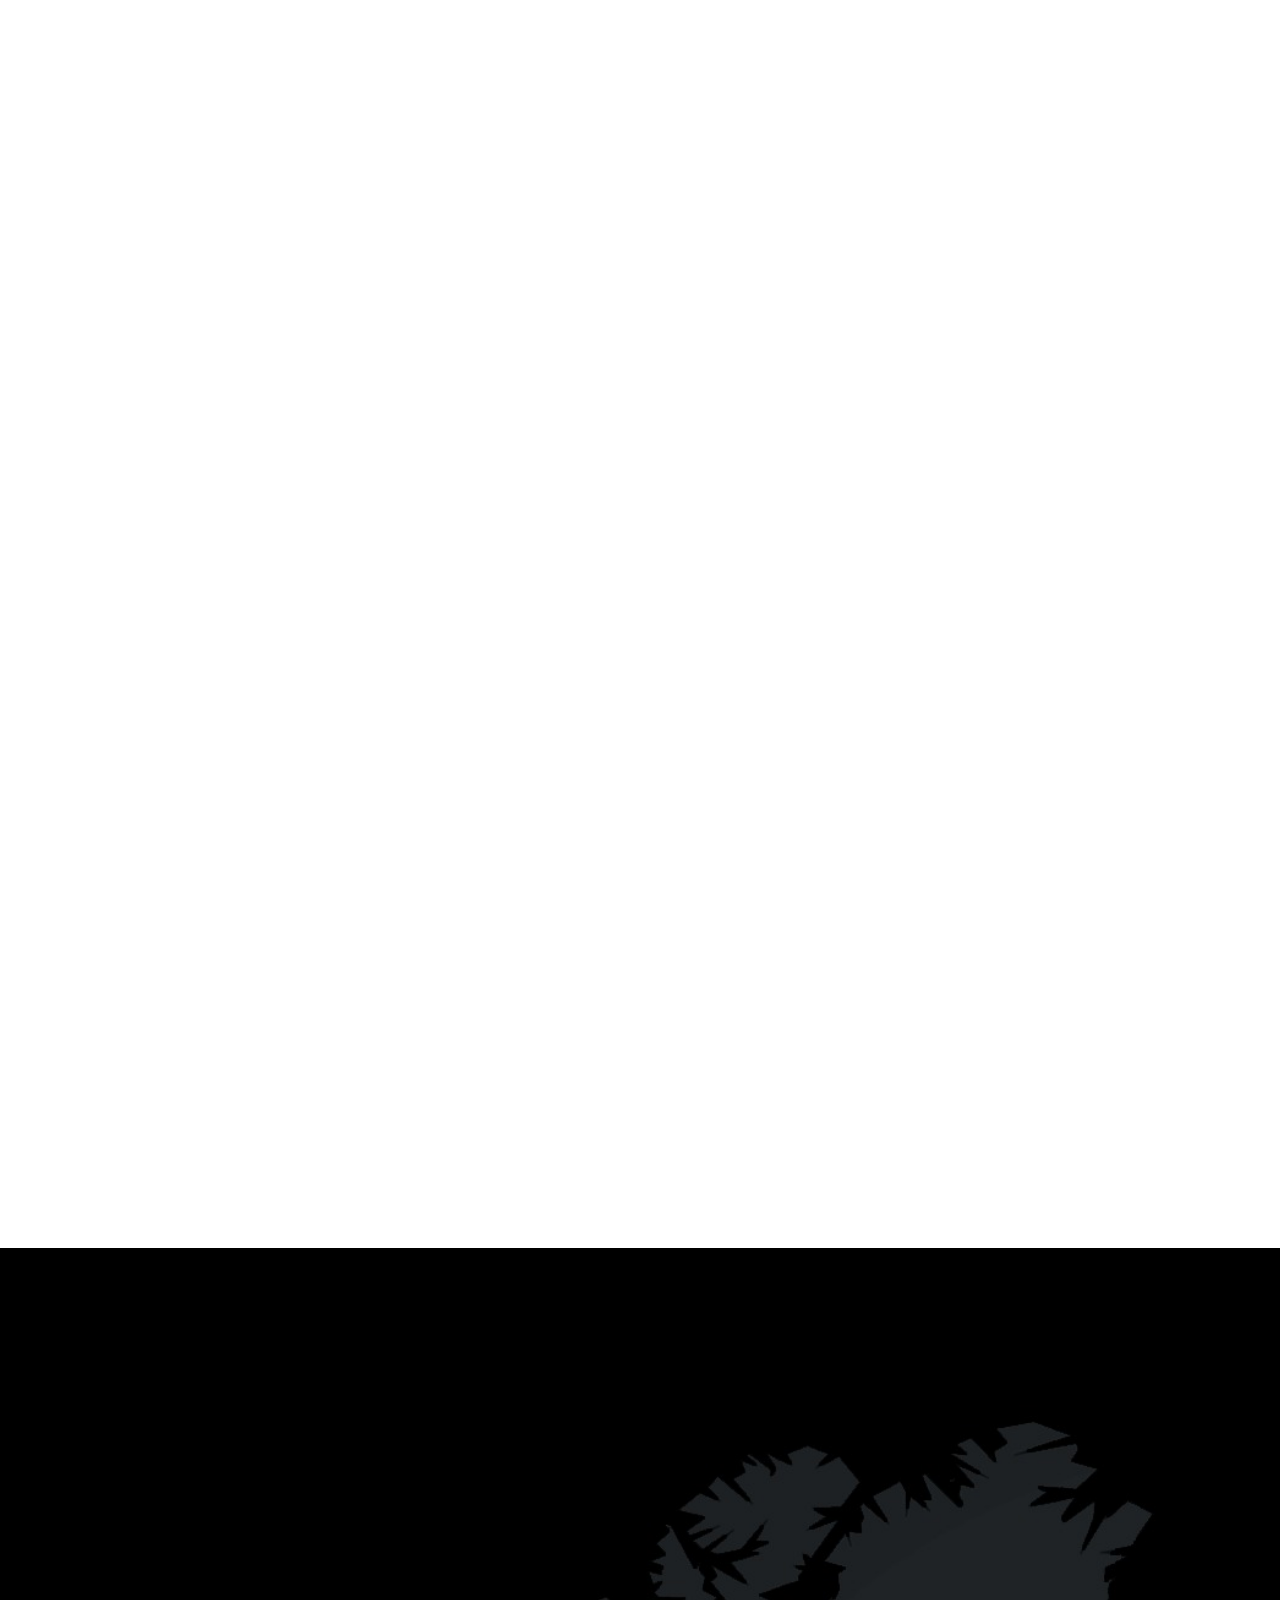
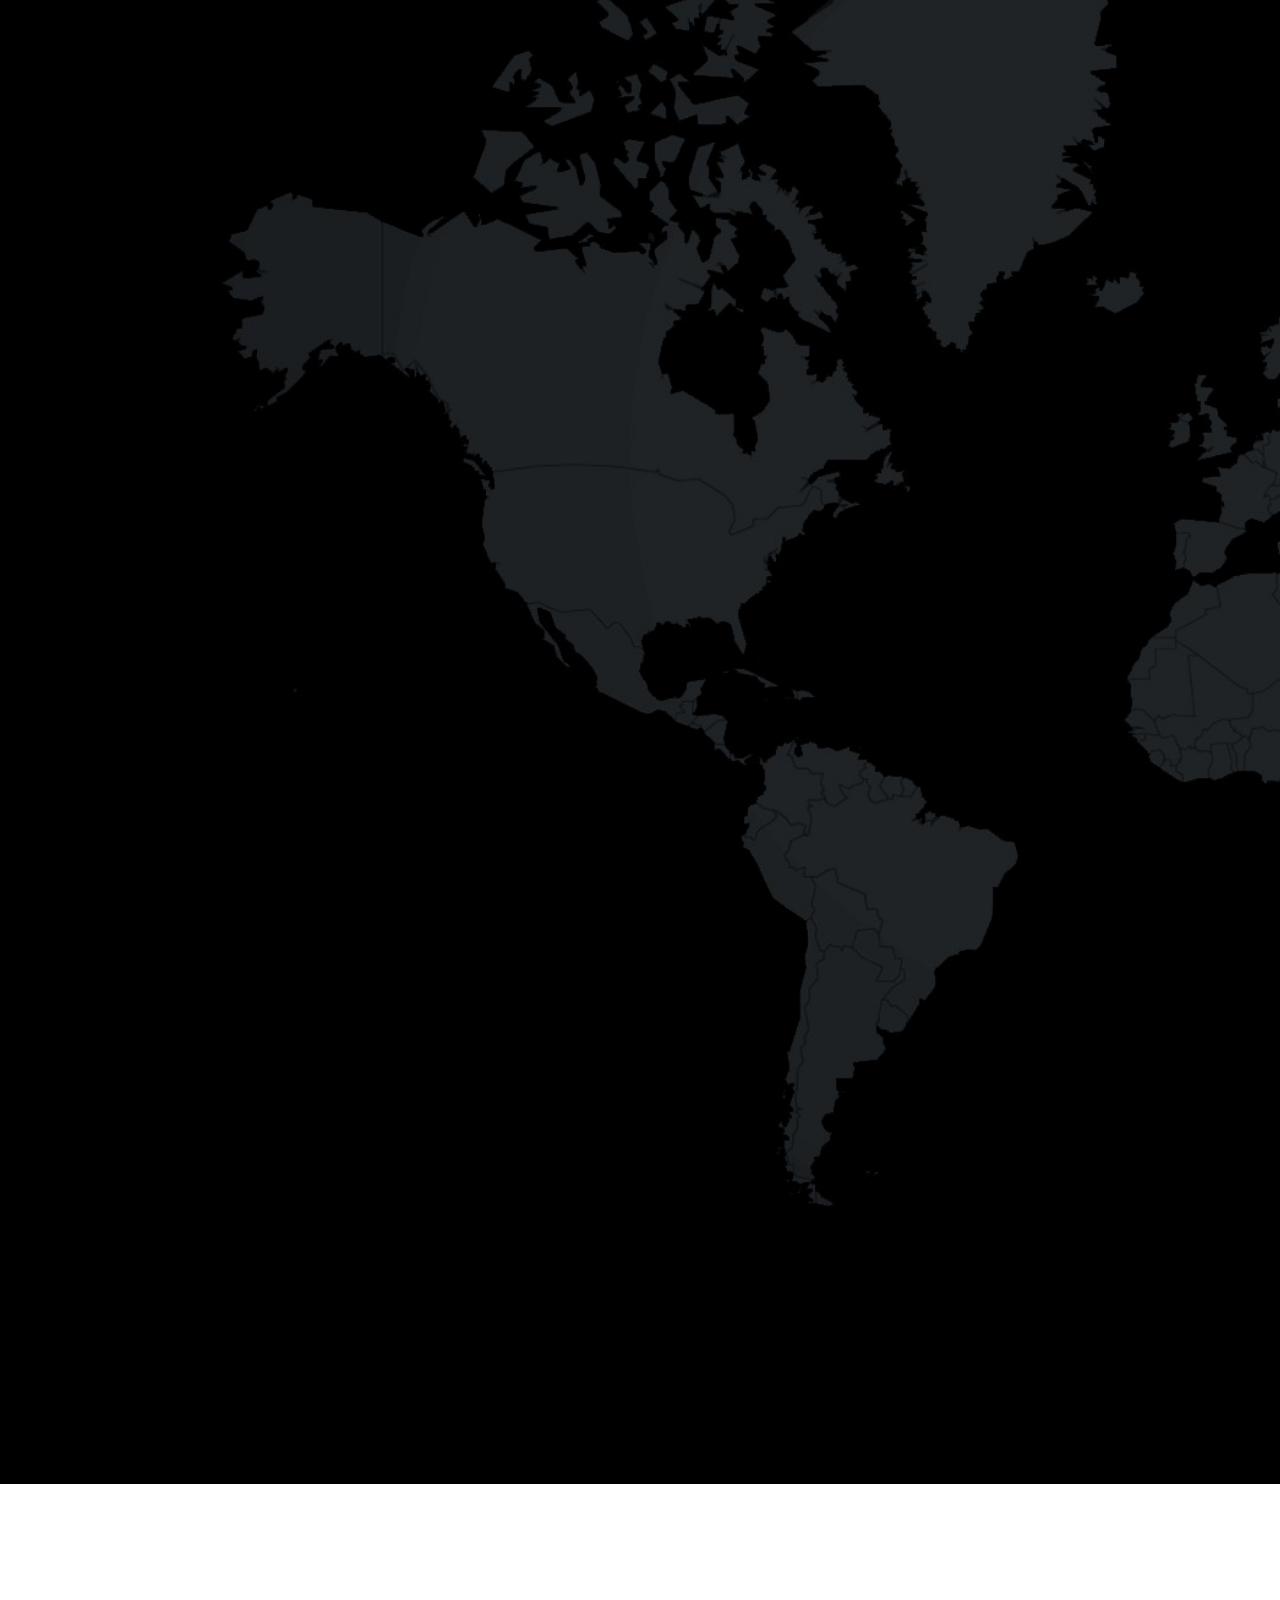
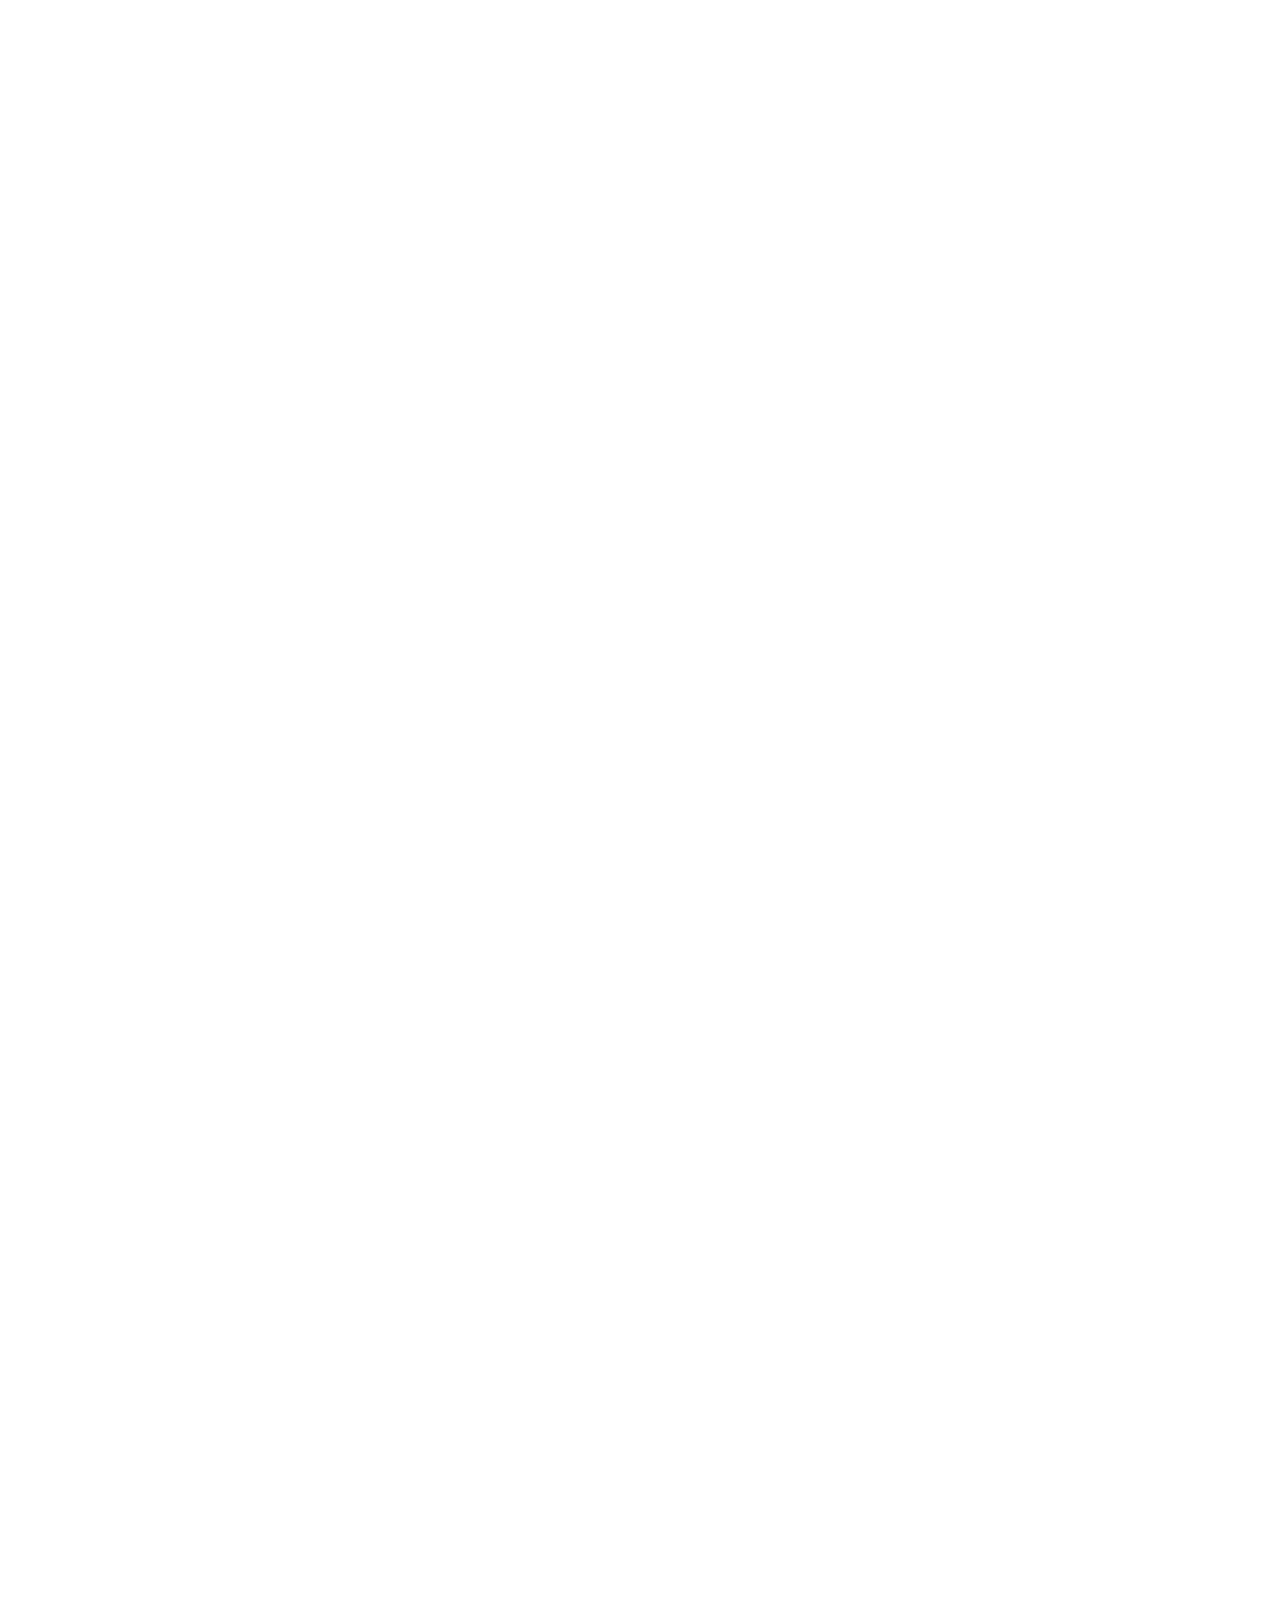
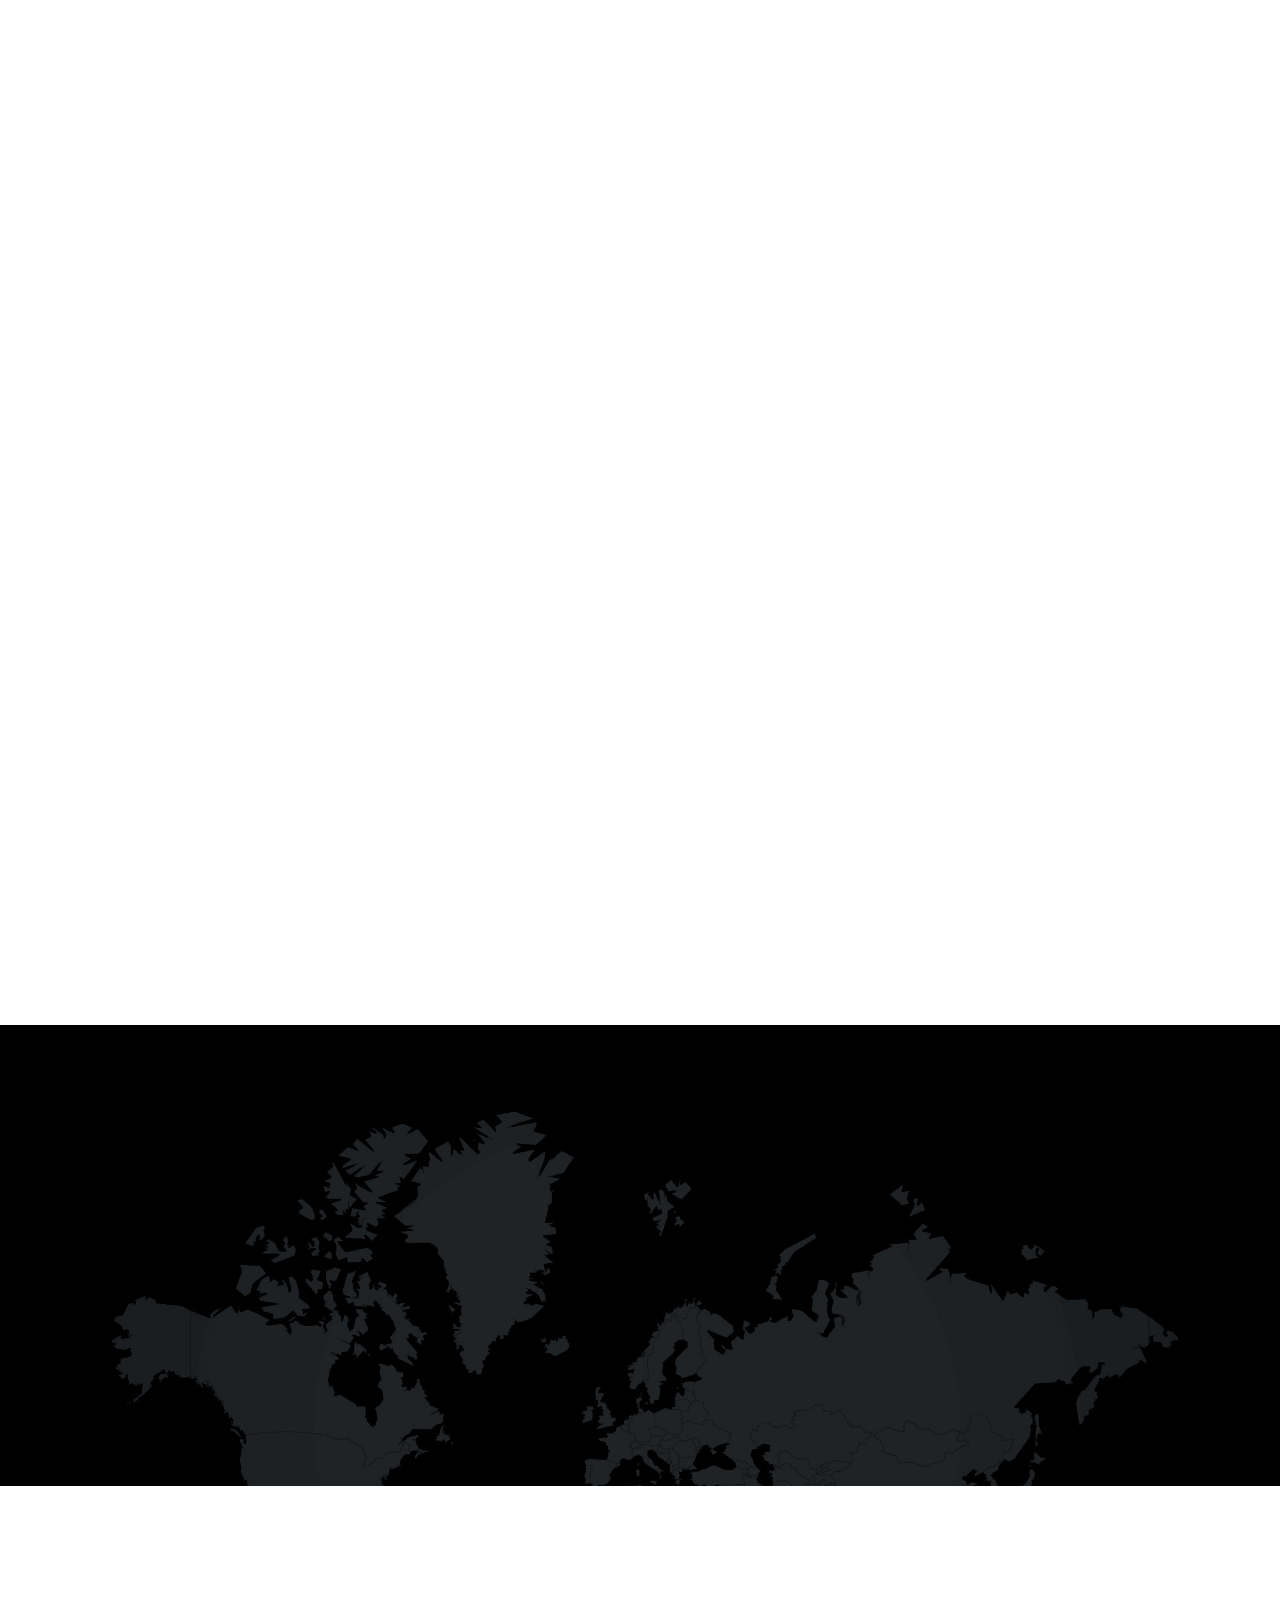
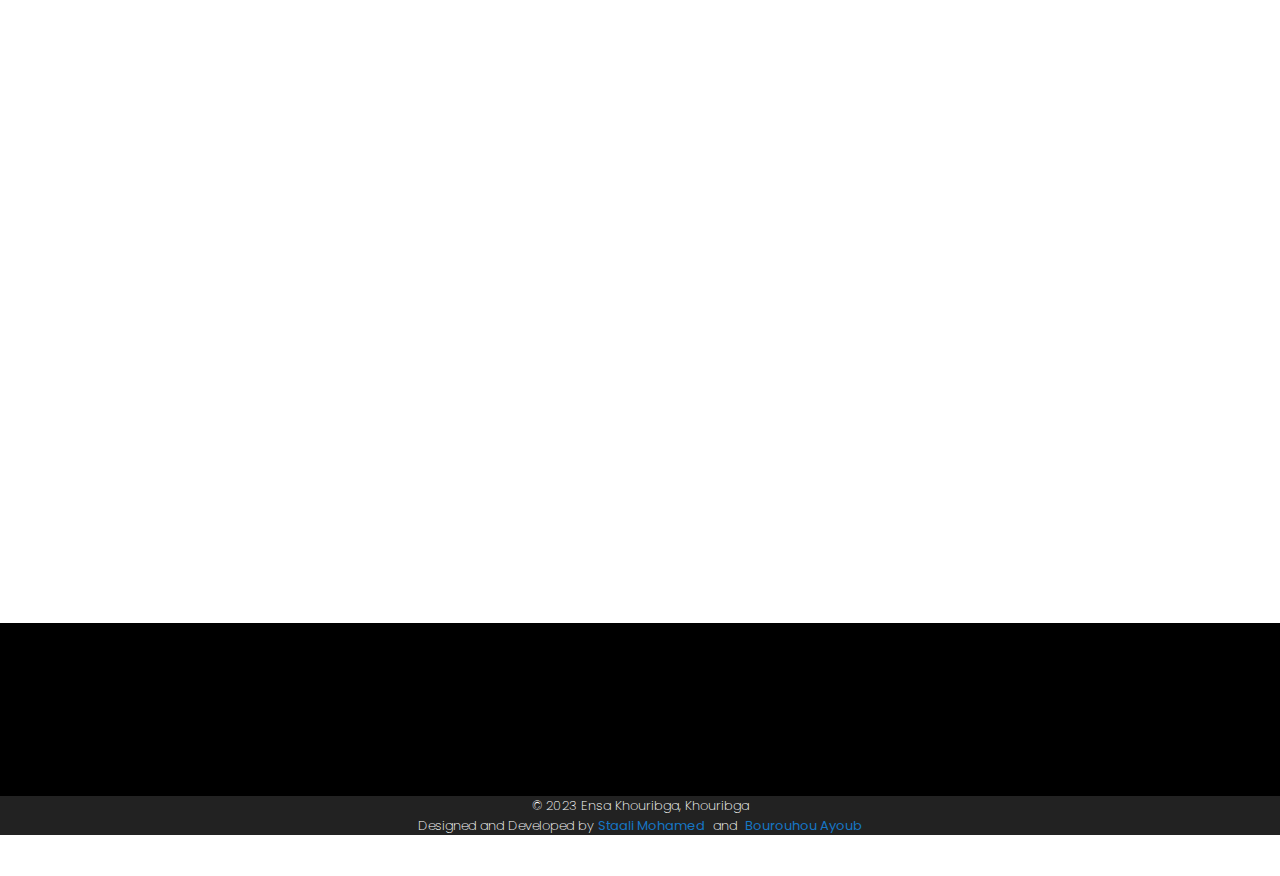
==== commit 59f31329: "Update index.html" ====
--- a/index.html
+++ b/index.html
@@ -199,8 +199,8 @@
               <img src="/assets-pictures/speaker-4.webp">
             </div>
             <div class="speakers-txtbox">
-              <h1 class="fs-25 fw-900">Ait El Hadj Hassan Matai</h1>
-              <p class="fs-18 fw-500">IAE St Nazair - KB London University - UC Louvain- HARVARD- ESSEC</p>
+              <h1 class="fs-25 fw-900">Anis KIRAMA</h1>
+              <p class="fs-18 fw-500">Research & Development & Innovation Consultant</p>
               <a href="Ait-El-Hadj-Hassan-Matai.html"><p class="fs-14 text-base-color">CLICK HERE FOR BRIEF PROFILE OF AIT EL HADJ HASSAN MATAI</p></a>
             </div>
           </div>
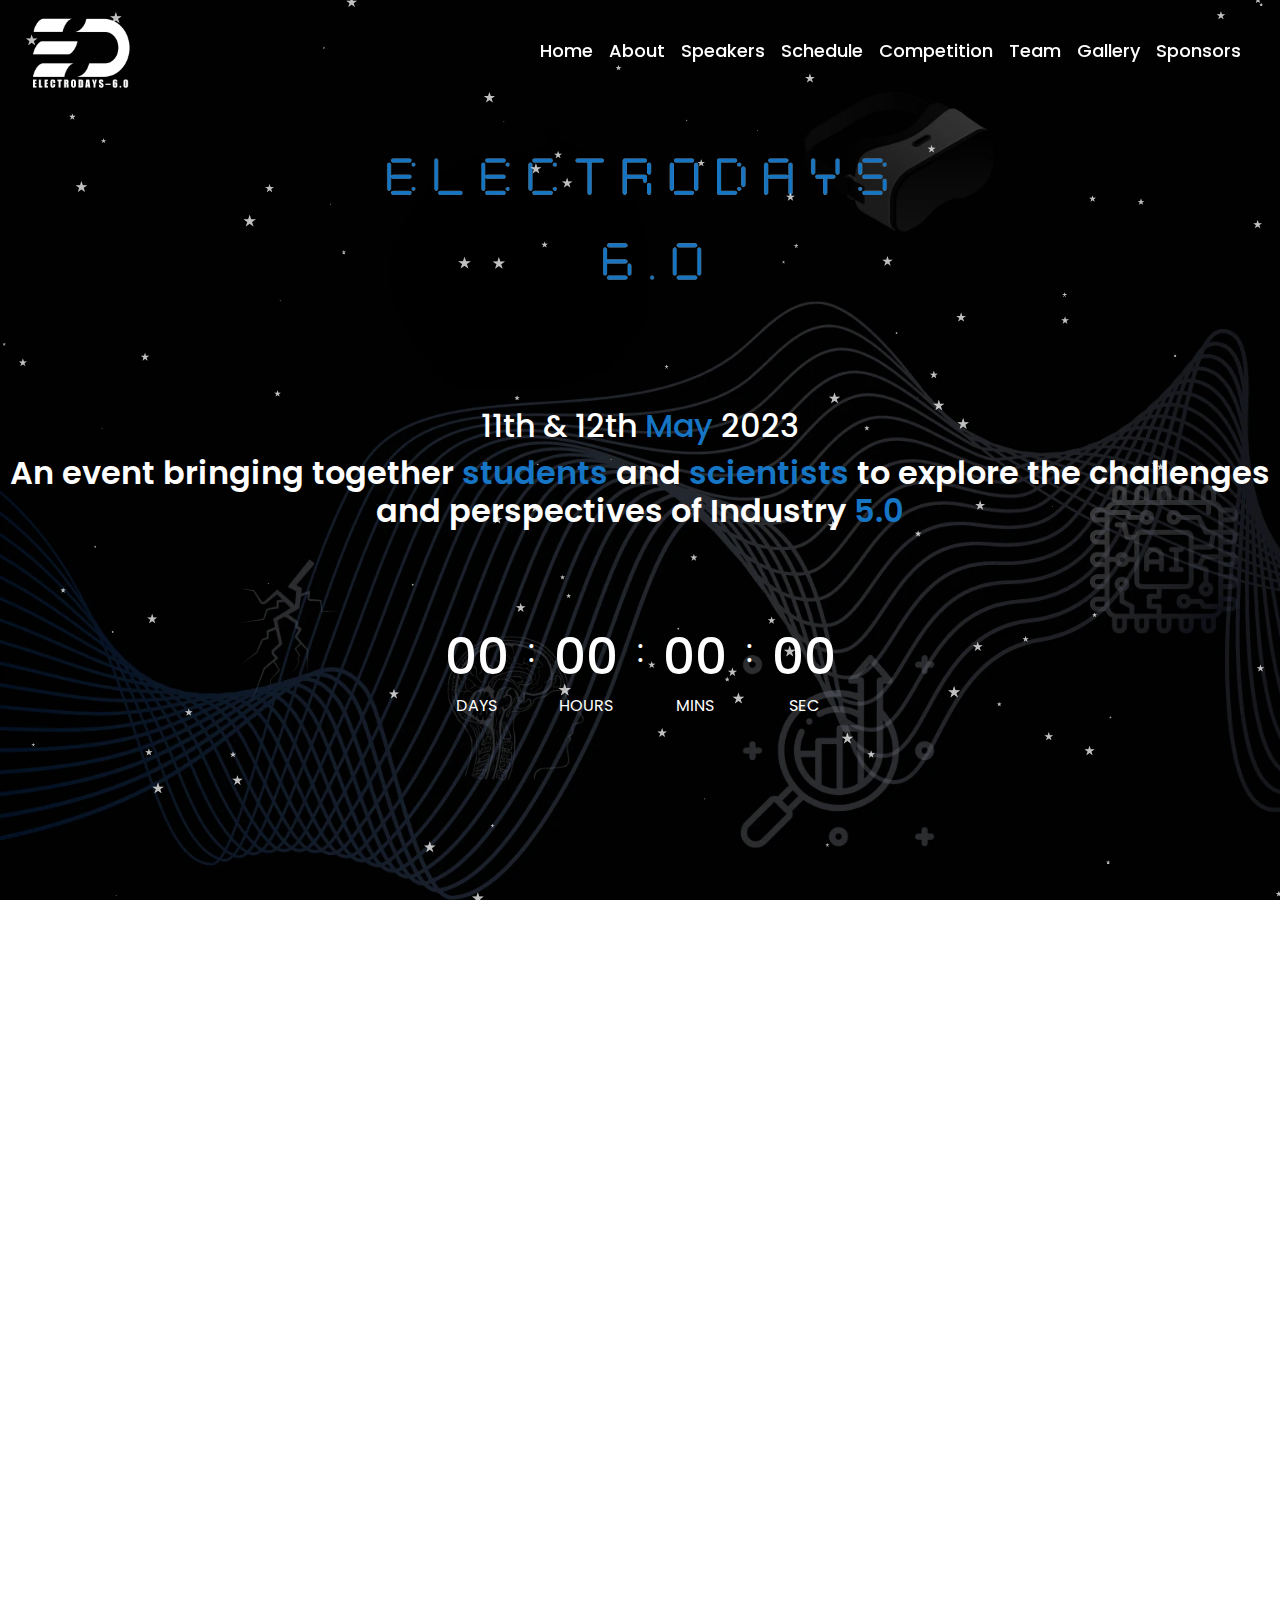
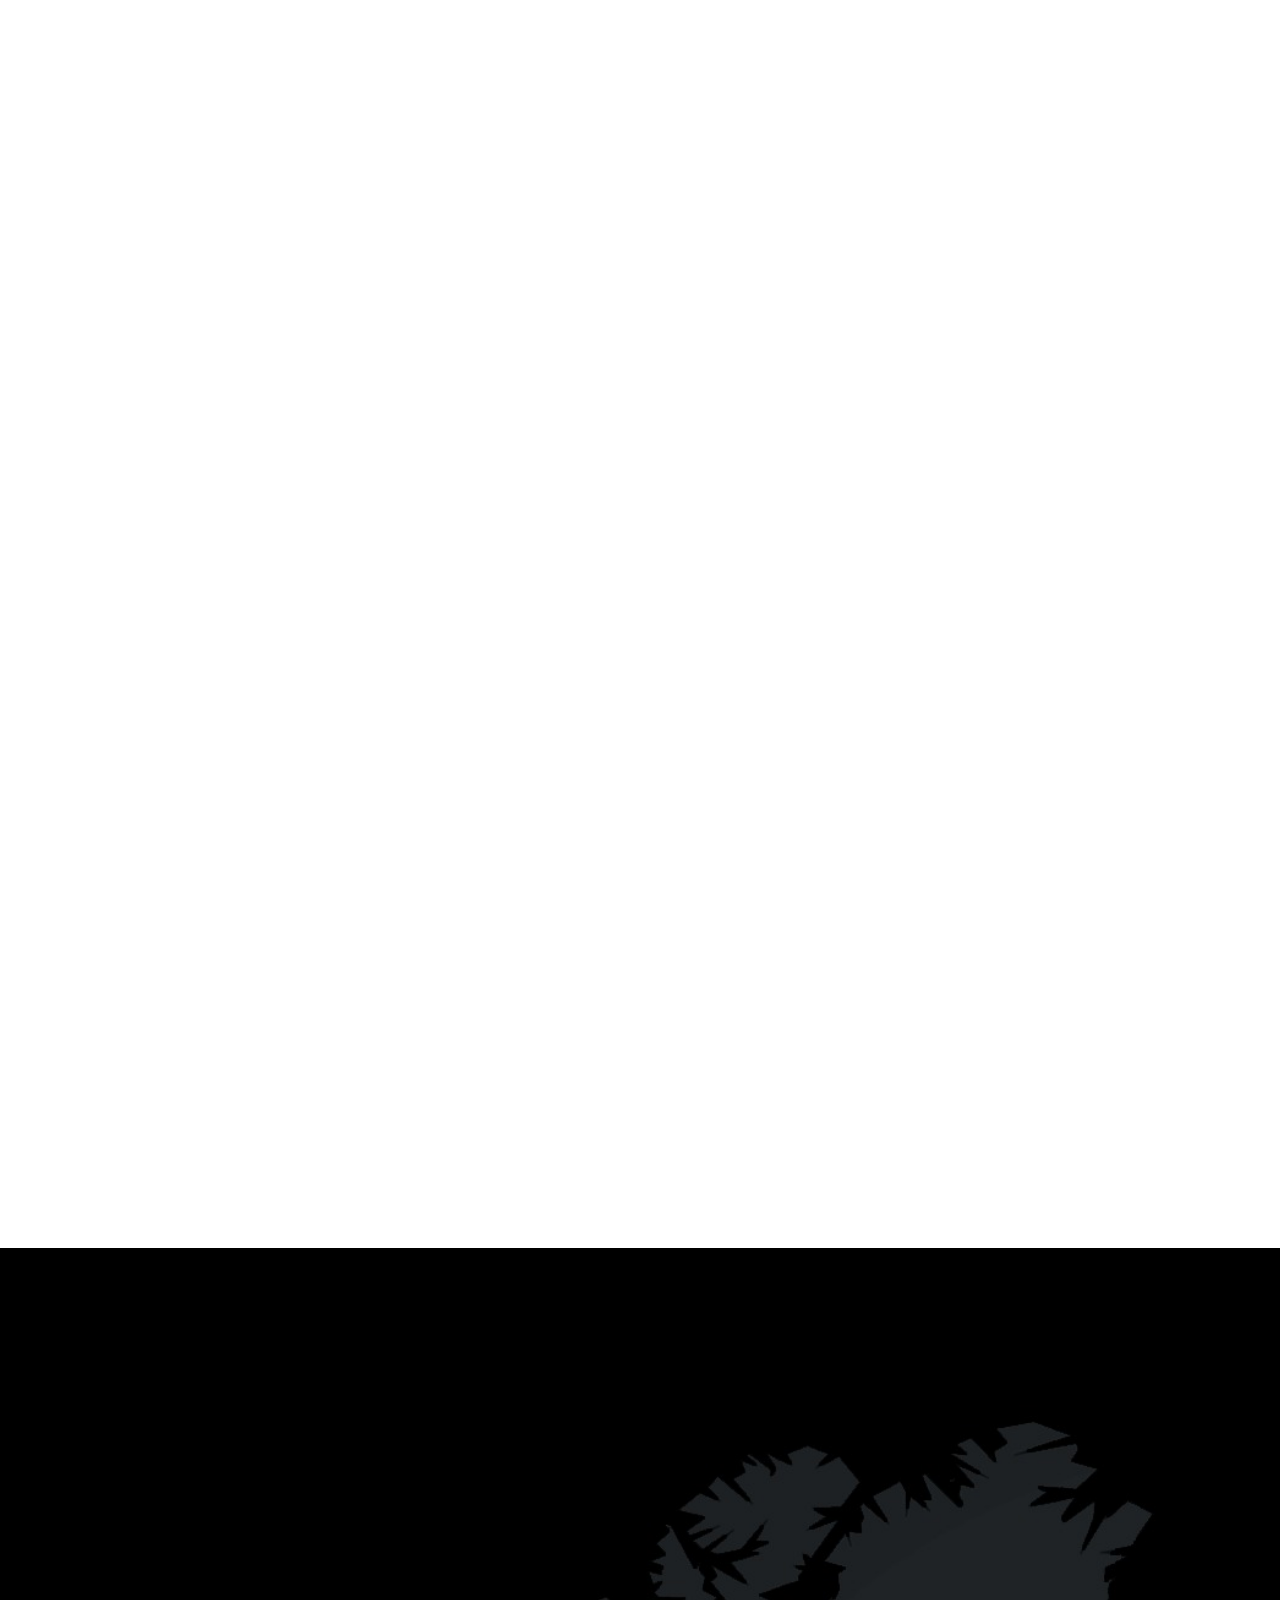
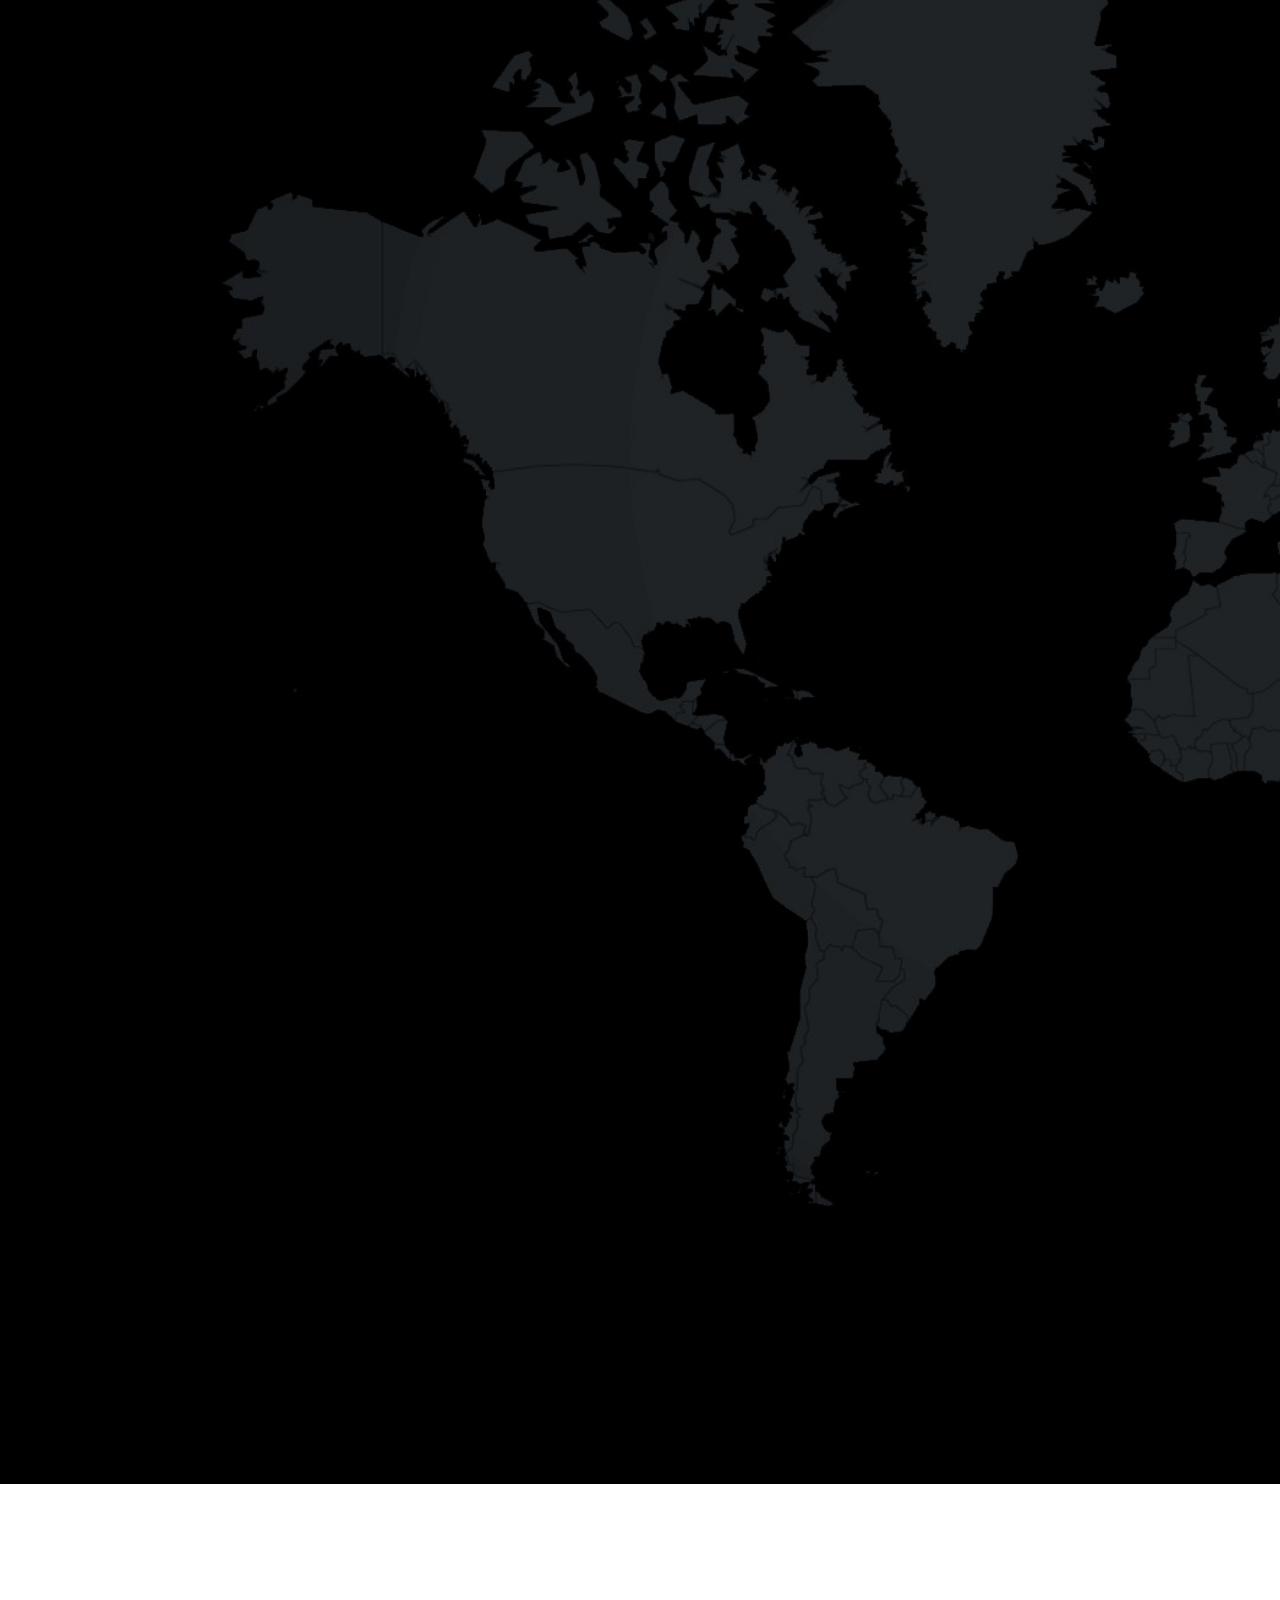
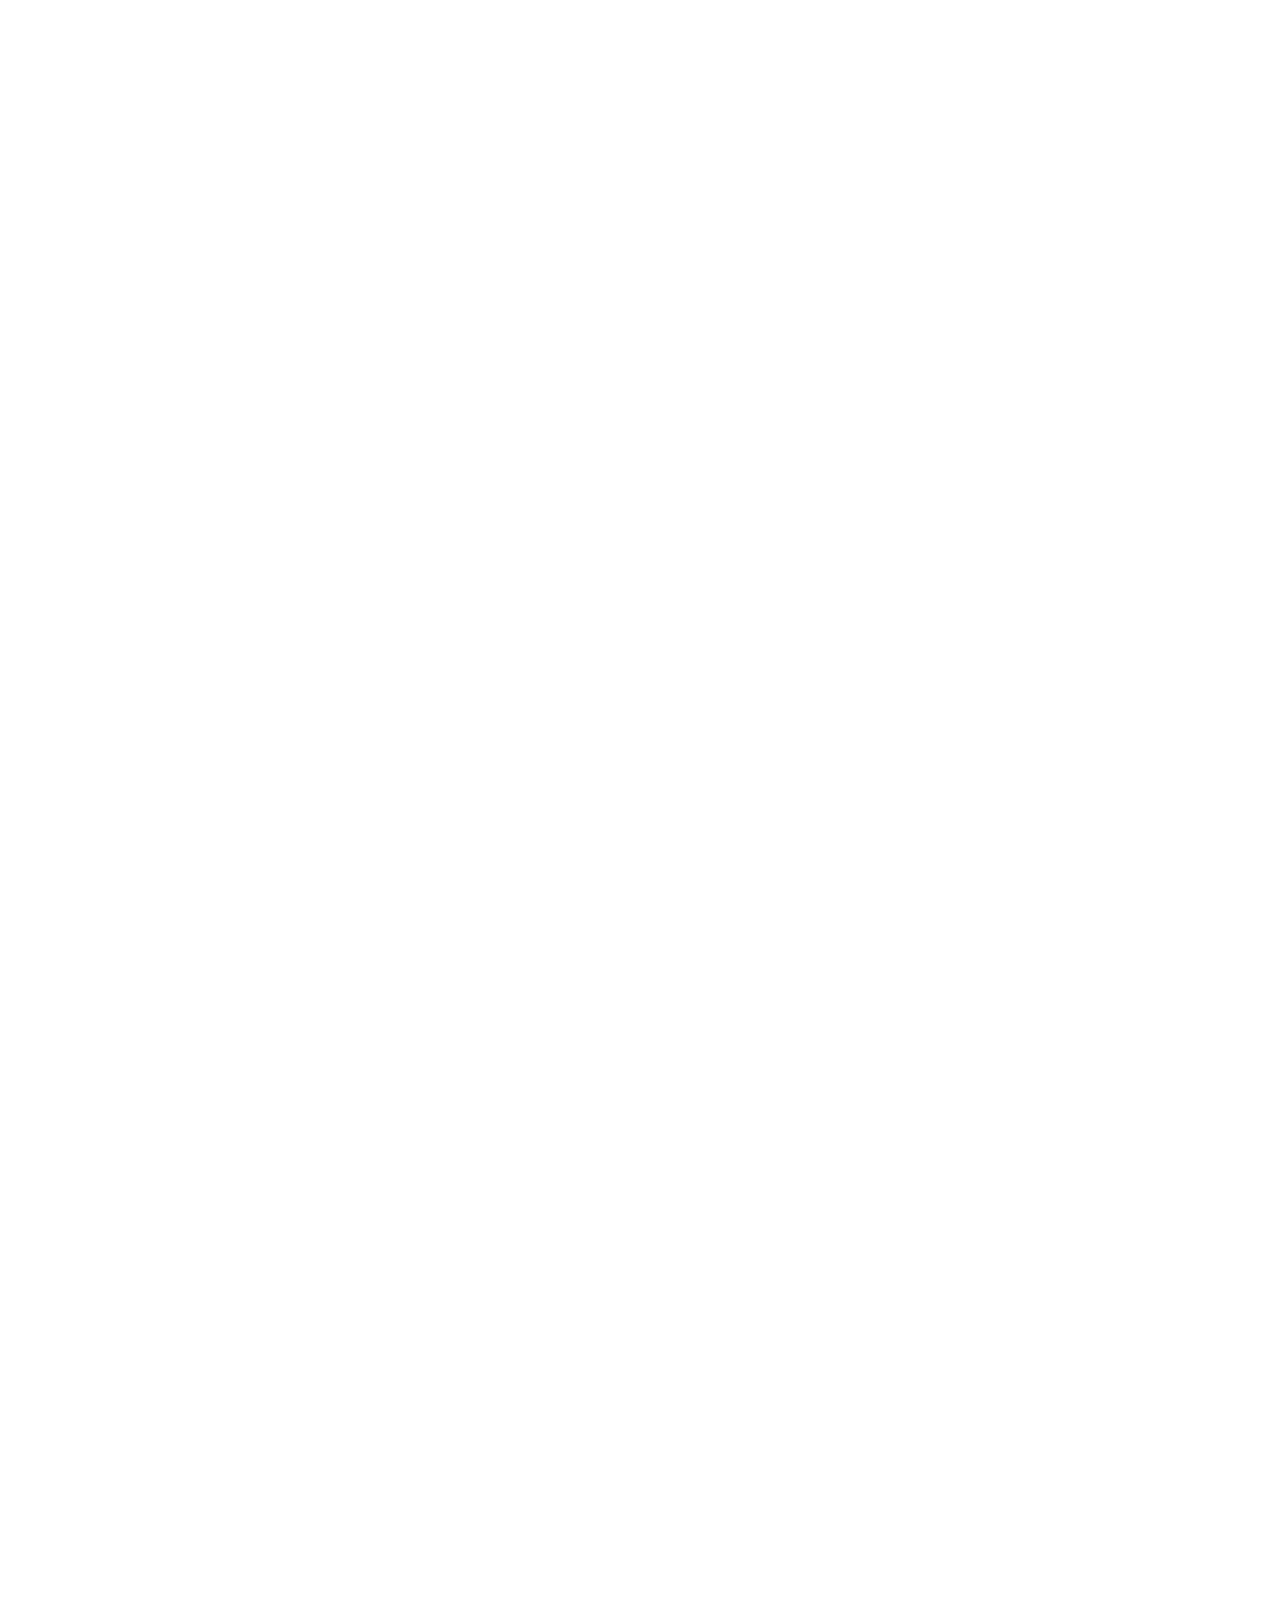
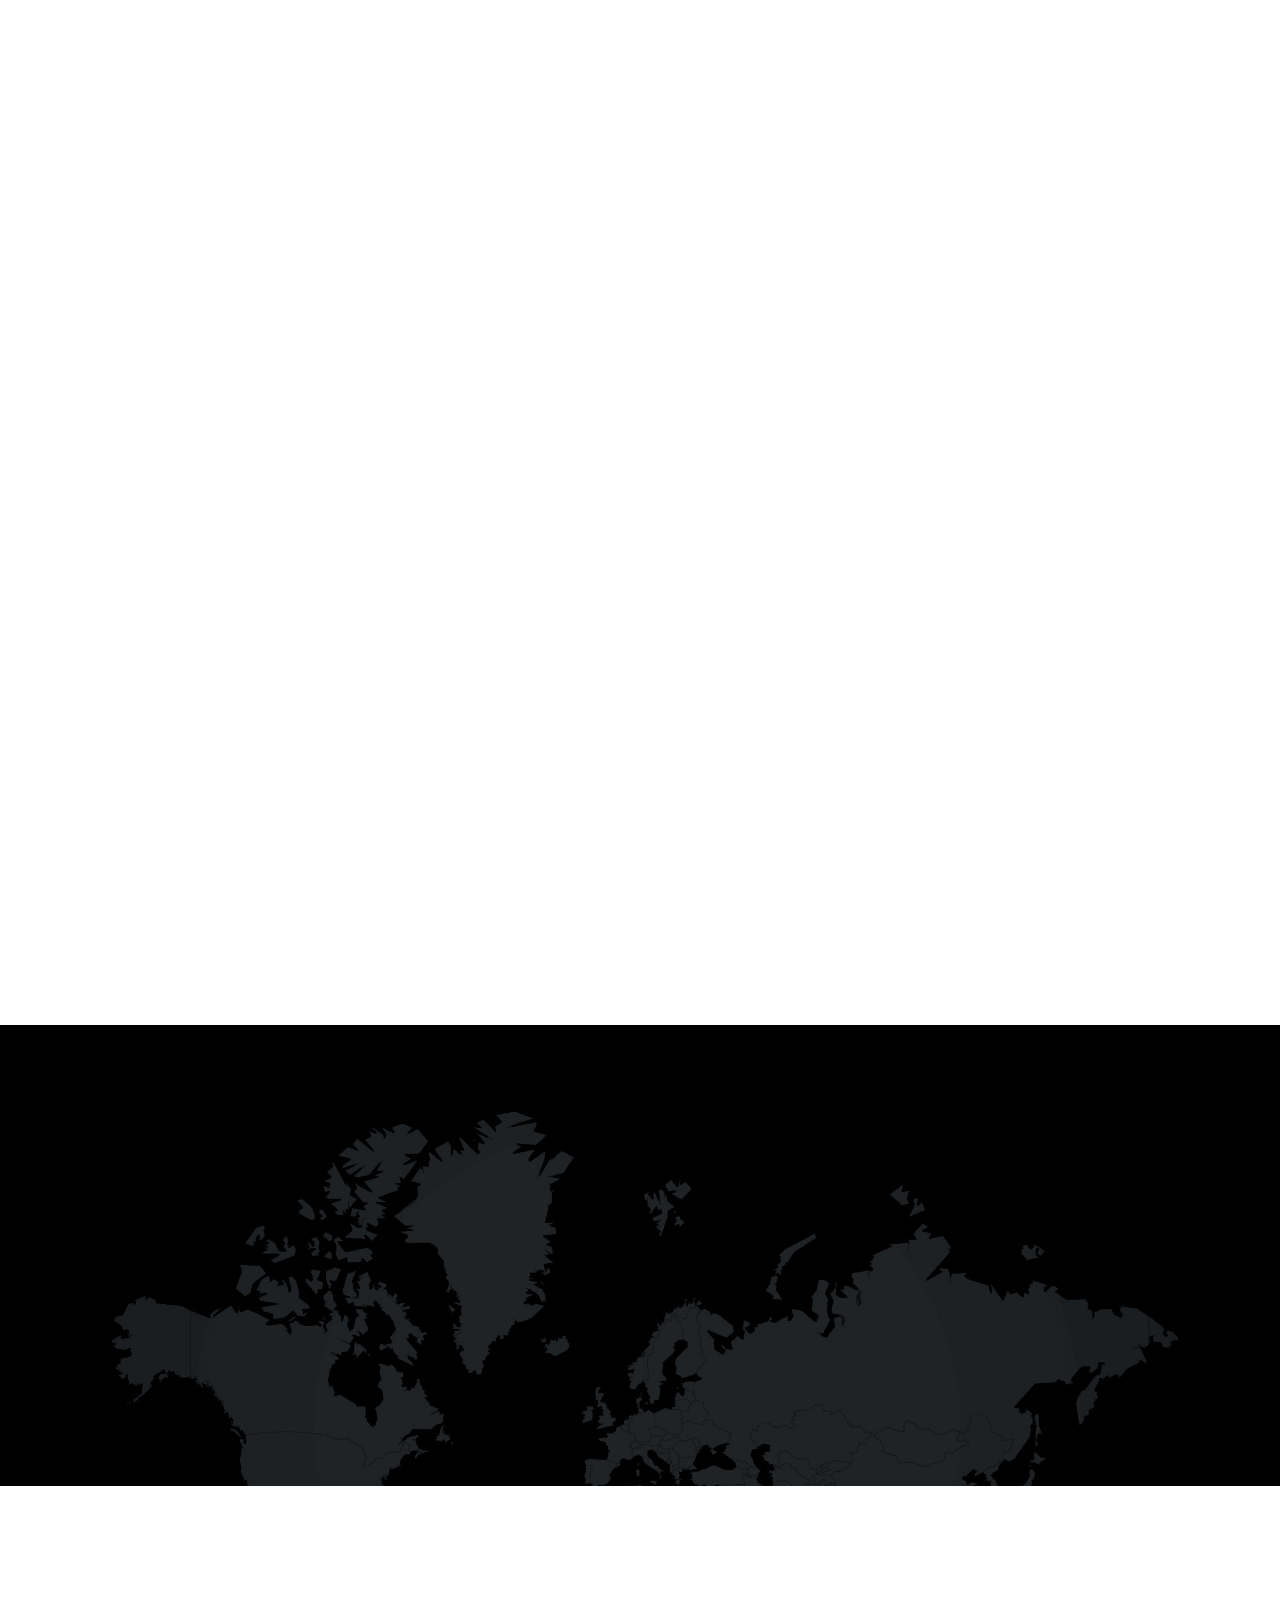
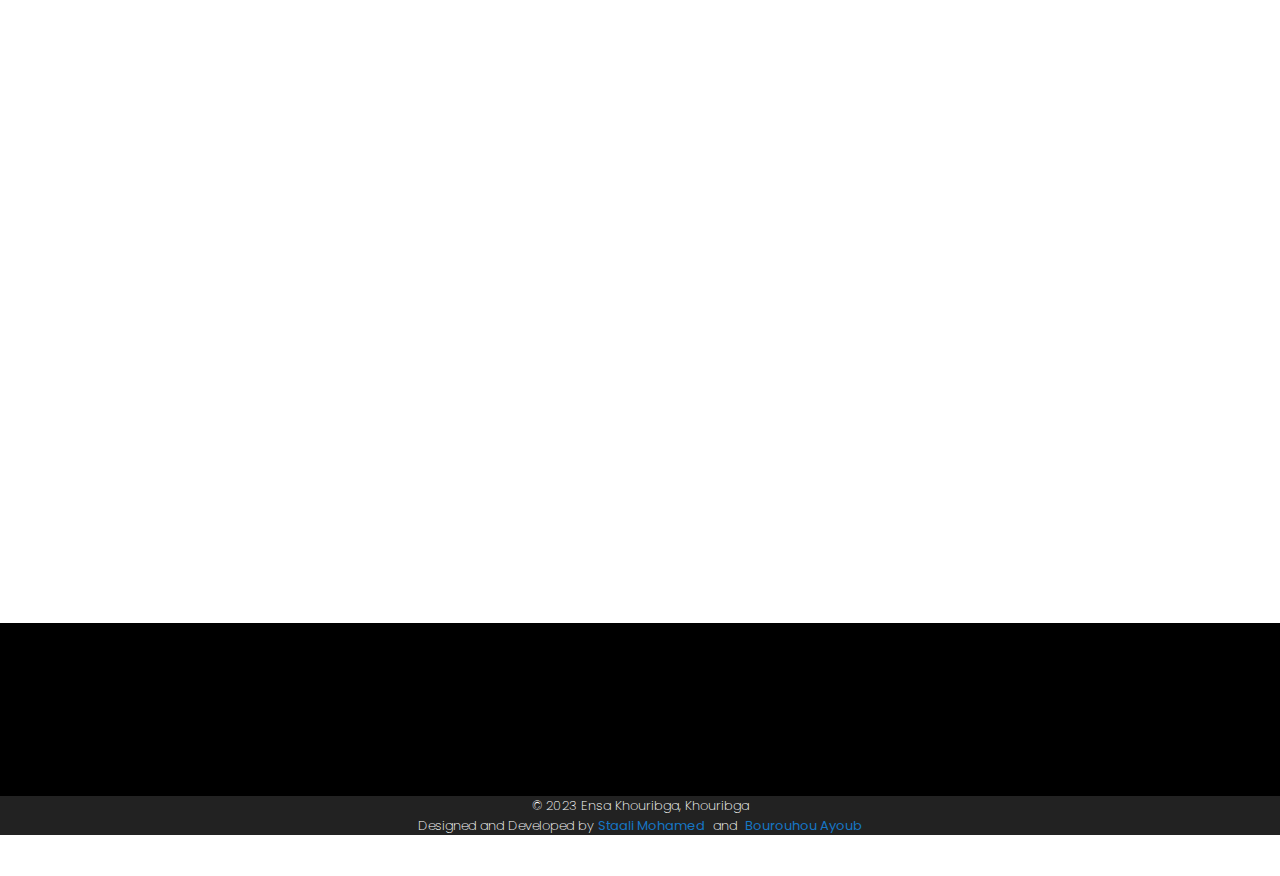
==== commit cb5971af: "Update index.html" ====
--- a/index.html
+++ b/index.html
@@ -196,7 +196,7 @@
         <div class="col-md-3">
           <div class="speakers-box" data-aos="zoom-in" data-aos-duration="1000">
             <div class="speakers-imgbox">
-              <img src="/assets-pictures/speaker-4.webp">
+              <img src="/assets-pictures/WhatsApp Image 2023-05-10 at 15.18.11.jpeg">
             </div>
             <div class="speakers-txtbox">
               <h1 class="fs-25 fw-900">Anis KIRAMA</h1>
